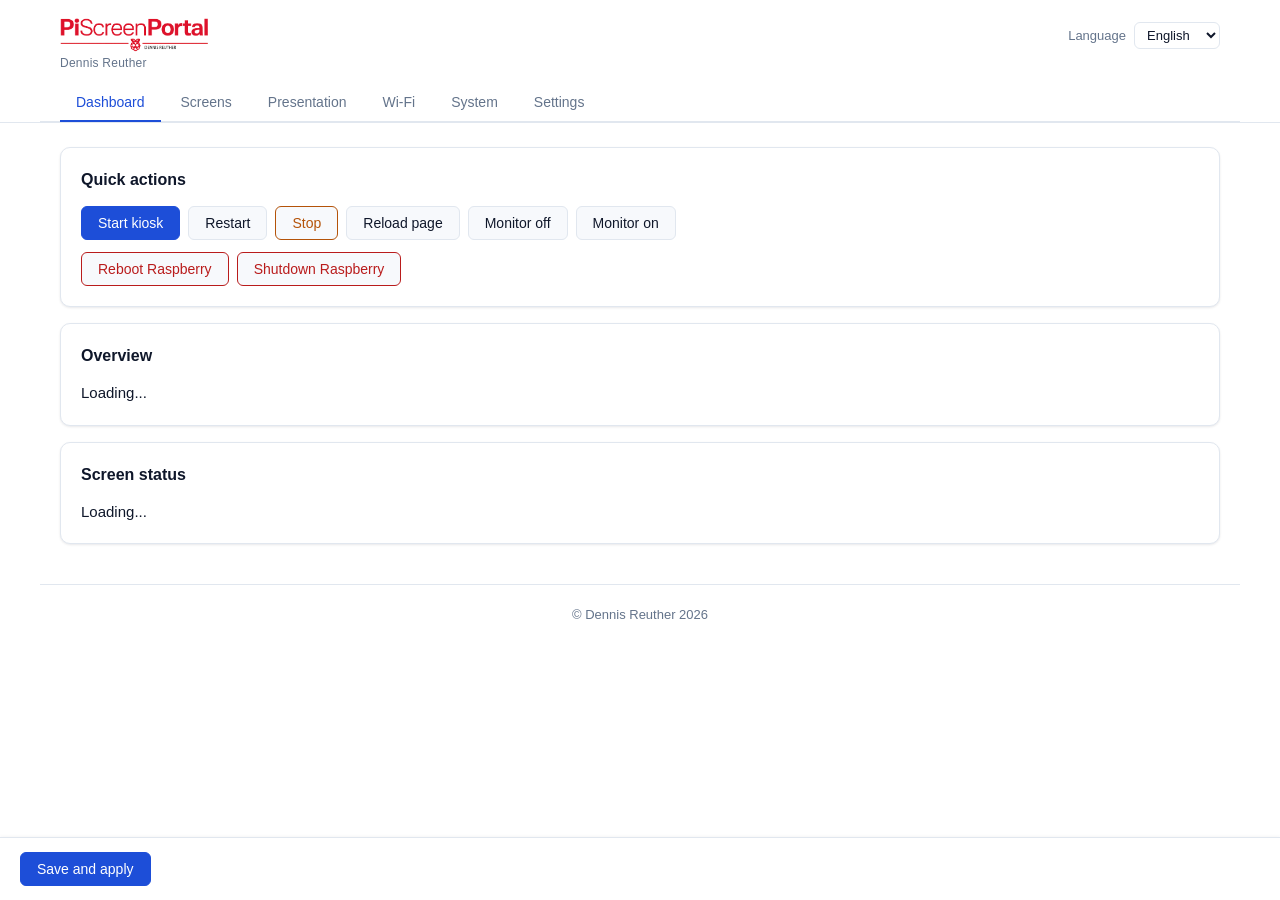
==== templates/index.html @ 5bf1ee72 "Fix" ====
<!doctype html>
<html lang="de">
<head>
<meta charset="utf-8">
<title>PiScreenPortal</title>
<meta name="viewport" content="width=device-width,initial-scale=1">
<link rel="stylesheet" href="/static/style.css">
</head>
<body>
<header>
  <div class="header-inner">
    <div class="header-top">
      <div class="brand">
        <img src="/static/logo.png" alt="PiScreenPortal" class="brand-logo"
             onerror="this.style.display='none'; this.nextElementSibling.style.display='block';">
        <h1 style="display:none">PiScreenPortal</h1>
        <span class="subtitle">Dennis Reuther</span>
      </div>
      <div class="lang-switch">
        <label for="lang-select" class="muted" data-i18n="header.language">Language</label>
        <select id="lang-select">
          <option value="en">English</option>
          <option value="de">Deutsch</option>
        </select>
      </div>
    </div>
    <nav class="tabs">
      <button class="tab active" data-tab="dashboard" data-i18n="tabs.dashboard">Dashboard</button>
      <button class="tab" data-tab="screens" data-i18n="tabs.screens">Screens</button>
      <button class="tab" data-tab="presentation" data-i18n="tabs.presentation">Presentation</button>
      <button class="tab" data-tab="wifi" data-i18n="tabs.wifi">Wi-Fi</button>
      <button class="tab" data-tab="system" data-i18n="tabs.system">System</button>
      <button class="tab" data-tab="settings" data-i18n="tabs.settings">Settings</button>
    </nav>
  </div>
</header>

<main>
  <!-- DASHBOARD -->
  <section class="tab-content active" id="tab-dashboard">
    <div class="card">
      <h2 data-i18n="dash.quick">Quick actions</h2>
      <div class="btn-row">
        <button data-act="start" class="btn primary" data-i18n="dash.start">Start kiosk</button>
        <button data-act="restart" class="btn" data-i18n="dash.restart">Restart</button>
        <button data-act="stop" class="btn warn" data-i18n="dash.stop">Stop</button>
        <button data-act="reload" class="btn" data-i18n="dash.reload">Reload page</button>
        <button data-act="screen-off" class="btn" data-i18n="dash.screen_off">Monitor off</button>
        <button data-act="screen-on" class="btn" data-i18n="dash.screen_on">Monitor on</button>
      </div>
      <div class="btn-row" style="margin-top:12px">
        <button data-act="reboot" class="btn danger" data-i18n="dash.reboot">Reboot Raspberry</button>
        <button data-act="shutdown" class="btn danger" data-i18n="dash.shutdown">Shutdown Raspberry</button>
      </div>
    </div>

    <div class="card">
      <h2 data-i18n="dash.overview">Overview</h2>
      <div id="sysinfo" class="sysinfo" data-i18n="common.loading">Loading...</div>
    </div>

    <div class="card">
      <h2 data-i18n="dash.screen_status">Screen status</h2>
      <div id="screen-status" class="sysinfo" data-i18n="common.loading">Loading...</div>
    </div>
  </section>

  <!-- SCREENS -->
  <section class="tab-content" id="tab-screens">
    <div class="card">
      <h2 data-i18n="screens.detected">Detected monitors</h2>
      <div class="table-wrap">
        <table id="monitors">
          <thead><tr>
            <th data-i18n="screens.col_name">Name</th>
            <th data-i18n="screens.col_primary">Primary</th>
            <th data-i18n="screens.col_resolution">Resolution</th>
            <th data-i18n="screens.col_position">Position</th>
          </tr></thead>
          <tbody></tbody>
        </table>
      </div>
      <p class="muted" data-i18n="screens.sorted">Sorted by X position from left to right.</p>
    </div>

    <div class="card">
      <div class="flex-between">
        <h2 data-i18n="screens.config">Screen configuration</h2>
        <button id="add-screen" class="btn" data-i18n="screens.add">Add screen</button>
      </div>
      <div id="screens"></div>
    </div>
  </section>

  <!-- PRESENTATION -->
  <section class="tab-content" id="tab-presentation">
    <div class="card">
      <h2 data-i18n="pres.title">Presentation mode (AirPlay)</h2>
      <p class="muted" data-i18n="pres.desc">Share your iPhone, iPad or Mac screen to the Raspberry via AirPlay. The kiosk is paused during presentation.</p>

      <div id="pres-status-box" class="sysinfo" style="margin:14px 0"></div>

      <div class="btn-row">
        <button id="pres-start" class="btn primary" data-i18n="pres.start">Start presentation</button>
        <button id="pres-stop" class="btn warn" data-i18n="pres.stop">Stop presentation</button>
      </div>
      <p id="pres-msg" class="muted"></p>
    </div>

    <div class="card">
      <h2 data-i18n="pres.howto">How to connect</h2>
      <ol>
        <li data-i18n-html="pres.howto_ios"><b>iPhone / iPad:</b> open Control Center, tap <i>Screen Mirroring</i>, choose <code id="pres-name-hint">PiScreenPortal</code>.</li>
        <li data-i18n-html="pres.howto_mac"><b>Mac:</b> Control Center &rarr; Screen Mirroring &rarr; <code>PiScreenPortal</code>.</li>
        <li data-i18n-html="pres.howto_win"><b>Windows / Android:</b> AirPlay is not natively supported. Recommended: <a href="https://www.deskreen.com" target="_blank">Deskreen</a> or AirMyPC.</li>
      </ol>
    </div>

    <div class="card">
      <h2 data-i18n="pres.settings">Settings</h2>
      <label data-i18n="pres.name_label">AirPlay name (how the Pi appears in the device list)
        <input type="text" id="pres-name" placeholder="PiScreenPortal">
      </label>
      <label data-i18n="pres.resolution">Resolution
        <select id="pres-resolution">
          <option>1920x1080</option>
          <option>1280x720</option>
          <option>3840x2160</option>
          <option>2560x1440</option>
        </select>
      </label>
      <label class="check"><input type="checkbox" id="pres-stop-kiosk"> <span data-i18n="pres.pause_kiosk">Pause kiosk while presenting (recommended)</span></label>
    </div>
  </section>

  <!-- WIFI -->
  <section class="tab-content" id="tab-wifi">
    <div class="card">
      <h2 data-i18n="wifi.current">Current connection</h2>
      <div id="wifi-current" class="wifi-current" data-i18n="common.loading">Loading...</div>
      <div class="btn-row">
        <button id="wifi-rescan" class="btn" data-i18n="wifi.rescan">Rescan networks</button>
        <button id="wifi-reset" class="btn warn" data-i18n="wifi.reset">Restart Wi-Fi</button>
      </div>
    </div>

    <div class="card">
      <h2 data-i18n="wifi.add_title">Add Wi-Fi manually</h2>
      <p class="muted" data-i18n="wifi.add_desc">For hidden networks or networks currently out of range. The profile is saved and will auto-connect when in range.</p>
      <label>SSID <input type="text" id="wifi-add-ssid" placeholder="MyWiFi"></label>
      <label data-i18n="wifi.password">Password <input type="password" id="wifi-add-password" placeholder=""></label>
      <label class="check"><input type="checkbox" id="wifi-add-hidden"> <span data-i18n="wifi.hidden">SSID is hidden</span></label>
      <label class="check"><input type="checkbox" id="wifi-add-autoconnect" checked> <span data-i18n="wifi.autoconnect">Auto-connect at boot</span></label>
      <div class="btn-row">
        <button id="wifi-add-btn" class="btn primary" data-i18n="wifi.save">Save Wi-Fi</button>
      </div>
      <p id="wifi-add-msg" class="muted"></p>
    </div>

    <div class="card">
      <h2 data-i18n="wifi.saved">Saved Wi-Fi profiles</h2>
      <div id="wifi-saved" class="wifi-list" data-i18n="common.loading">Loading...</div>
    </div>

    <div class="card">
      <h2 data-i18n="wifi.available">Available networks</h2>
      <div id="wifi-list" class="wifi-list" data-i18n="common.scanning">Scanning...</div>
    </div>
  </section>

  <!-- SYSTEM -->
  <section class="tab-content" id="tab-system">
    <div class="card">
      <h2 data-i18n="system.info">System information</h2>
      <div id="sysinfo-full" class="sysinfo" data-i18n="common.loading">Loading...</div>
    </div>
    <div class="card">
      <h2>Log</h2>
      <pre id="log" data-i18n="common.loading">Loading...</pre>
    </div>
    <div class="card">
      <h2 data-i18n="system.processes">Running processes</h2>
      <pre id="status" data-i18n="common.loading">Loading...</pre>
    </div>
  </section>

  <!-- SETTINGS -->
  <section class="tab-content" id="tab-settings">
    <div class="card">
      <h2 data-i18n="settings.general">General</h2>
      <label class="check"><input type="checkbox" id="auto_start"> <span data-i18n="settings.autostart">Start automatically at boot</span></label>
      <label class="check"><input type="checkbox" id="restart_on_crash"> <span data-i18n="settings.crash_restart">Restart Chromium on crash</span></label>
      <label>Port <small class="muted" data-i18n="settings.port_note">(service restart required)</small>
        <input type="number" id="port" min="1" max="65535">
      </label>
      <label data-i18n="settings.flags">Chromium flags <small class="muted" data-i18n="settings.flags_note">(one per line)</small>
        <textarea id="chromium_flags" rows="6"></textarea>
      </label>
    </div>

    <div class="card">
      <h2 data-i18n="settings.auth">Access protection</h2>
      <label class="check"><input type="checkbox" id="auth_enabled"> <span data-i18n="settings.auth_enable">Protect web interface with password</span></label>
      <label data-i18n="settings.username">Username <input type="text" id="auth_username"></label>
      <label data-i18n="settings.password">Password <input type="text" id="auth_password"></label>
      <p class="muted" data-i18n="settings.auth_note">Simple HTTP basic auth. Password stored in plain text &ndash; do not reuse an important one.</p>
    </div>

    <div class="card">
      <h2 data-i18n="settings.backup">Backup configuration</h2>
      <div class="btn-row">
        <a href="/api/config/export" class="btn" data-i18n="settings.export">Export config</a>
      </div>
      <label style="margin-top:12px" data-i18n="settings.import">Import config (JSON file)
        <input type="file" id="import-file" accept="application/json">
      </label>
    </div>
  </section>
</main>

<div class="save-bar">
  <button id="save" class="btn primary" data-i18n="common.save">Save and apply</button>
  <span id="msg"></span>
</div>

<!-- Wi-Fi password modal -->
<div class="modal" id="wifi-modal" hidden>
  <div class="modal-inner">
    <h3 data-i18n="wifi.connect_to">Connect to Wi-Fi</h3>
    <p id="wifi-modal-ssid"></p>
    <label data-i18n="wifi.password">Password <input type="password" id="wifi-password" autocomplete="off"></label>
    <div class="btn-row">
      <button id="wifi-cancel" class="btn" data-i18n="common.cancel">Cancel</button>
      <button id="wifi-connect" class="btn primary" data-i18n="wifi.connect">Connect</button>
    </div>
    <p id="wifi-modal-msg" class="muted"></p>
  </div>
</div>

<footer>
  <span>&copy; Dennis Reuther 2026</span>
</footer>

<script src="/static/i18n.js"></script>
<script src="/static/app.js"></script>
</body>
</html>
---- static/style.css ----
:root {
  --bg: #ffffff;
  --surface: #f7f9fc;
  --border: #e1e7ef;
  --text: #0f172a;
  --muted: #64748b;
  --primary: #1d4ed8;
  --primary-hover: #1e40af;
  --primary-soft: #eff4ff;
  --warn: #b45309;
  --danger: #b91c1c;
  --success: #047857;
  --shadow: 0 1px 3px rgba(15,23,42,.06), 0 1px 2px rgba(15,23,42,.04);
}

* { box-sizing: border-box; }

html, body {
  margin: 0; padding: 0;
  background: var(--bg);
  color: var(--text);
  font-family: -apple-system, BlinkMacSystemFont, "Segoe UI", Roboto,
               Helvetica, Arial, sans-serif;
  font-size: 15px;
  line-height: 1.5;
}

body { padding-bottom: 90px; }

/* ------ Header ------ */
header {
  background: var(--bg);
  border-bottom: 1px solid var(--border);
  position: sticky; top: 0; z-index: 20;
}
.header-inner {
  max-width: 1200px; margin: 0 auto;
  padding: 16px 20px 0;
}
.header-top {
  display: flex;
  align-items: flex-start;
  justify-content: space-between;
  gap: 16px;
  margin-bottom: 12px;
  flex-wrap: wrap;
}
.brand { display: flex; flex-direction: column; gap: 2px; align-items: flex-start; }
.brand-logo {
  display: block;
  height: 36px;
  width: auto;
  max-width: 220px;
  object-fit: contain;
}
header h1 {
  margin: 0;
  font-size: 22px;
  font-weight: 600;
  color: var(--primary);
  letter-spacing: -0.01em;
  line-height: 1.1;
}
.brand .subtitle {
  font-size: 12px;
  font-weight: 400;
  color: var(--muted);
  letter-spacing: 0.02em;
}
.lang-switch {
  display: flex;
  align-items: center;
  gap: 8px;
  font-size: 13px;
}
.lang-switch select {
  width: auto;
  padding: 4px 8px;
  margin-top: 0;
  font-size: 13px;
}
footer {
  max-width: 1200px;
  margin: 40px auto 0;
  padding: 20px;
  text-align: center;
  color: var(--muted);
  font-size: 13px;
  border-top: 1px solid var(--border);
}
.tabs {
  display: flex; gap: 4px;
  flex-wrap: wrap;
  border-bottom: 1px solid var(--border);
  margin: 0 -20px;
  padding: 0 20px;
}
.tab {
  background: none; border: 0;
  padding: 10px 16px;
  font-size: 14px;
  color: var(--muted);
  cursor: pointer;
  border-bottom: 2px solid transparent;
  margin-bottom: -1px;
  font-weight: 500;
  font-family: inherit;
}
.tab:hover { color: var(--text); }
.tab.active {
  color: var(--primary);
  border-bottom-color: var(--primary);
}

/* ------ Layout ------ */
main {
  max-width: 1200px;
  margin: 24px auto;
  padding: 0 20px;
  display: grid;
  gap: 16px;
}
.tab-content { display: none; grid-template-columns: 1fr; gap: 16px; }
.tab-content.active { display: grid; }
.grid-2 {
  display: grid;
  grid-template-columns: 1fr 1fr;
  gap: 16px;
}
@media (max-width: 800px) {
  .grid-2 { grid-template-columns: 1fr; }
}

/* ------ Card ------ */
.card {
  background: var(--bg);
  border: 1px solid var(--border);
  border-radius: 10px;
  padding: 20px;
  box-shadow: var(--shadow);
}
.card h2 {
  margin: 0 0 14px;
  font-size: 16px;
  font-weight: 600;
  color: var(--text);
}
.muted { color: var(--muted); font-size: 13px; }
.flex-between { display: flex; justify-content: space-between; align-items: center; gap: 12px; margin-bottom: 14px; flex-wrap: wrap; }
.flex-between h2 { margin: 0; }

/* ------ Buttons ------ */
.btn {
  display: inline-block;
  background: var(--surface);
  color: var(--text);
  border: 1px solid var(--border);
  padding: 8px 16px;
  border-radius: 6px;
  font-size: 14px;
  font-weight: 500;
  cursor: pointer;
  text-decoration: none;
  font-family: inherit;
  transition: background .15s, border-color .15s;
}
.btn:hover { background: var(--primary-soft); border-color: var(--primary); }
.btn.primary {
  background: var(--primary); color: white; border-color: var(--primary);
}
.btn.primary:hover { background: var(--primary-hover); border-color: var(--primary-hover); }
.btn.warn { color: var(--warn); border-color: var(--warn); }
.btn.warn:hover { background: #fef3c7; }
.btn.danger { color: var(--danger); border-color: var(--danger); }
.btn.danger:hover { background: #fee2e2; }
.btn[disabled] { opacity: .5; cursor: not-allowed; }
.btn-row { display: flex; gap: 8px; flex-wrap: wrap; }

/* ------ Forms ------ */
label {
  display: block;
  margin: 10px 0;
  font-size: 14px;
  color: var(--text);
}
label.check { display: flex; align-items: center; gap: 8px; cursor: pointer; }
input[type=text], input[type=url], input[type=number],
input[type=password], select, textarea {
  width: 100%;
  padding: 8px 12px;
  background: var(--bg);
  color: var(--text);
  border: 1px solid var(--border);
  border-radius: 6px;
  font-size: 14px;
  font-family: inherit;
  margin-top: 4px;
}
input:focus, select:focus, textarea:focus {
  outline: none; border-color: var(--primary);
  box-shadow: 0 0 0 3px var(--primary-soft);
}
input.inline {
  display: inline-block; width: auto; margin-top: 0;
  padding: 4px 8px;
}
textarea { font-family: "SF Mono", Menlo, Consolas, monospace; resize: vertical; }
input[type=checkbox] { width: 16px; height: 16px; accent-color: var(--primary); }
input[type=file] { padding: 6px; background: var(--surface); }

/* ------ Table ------ */
.table-wrap { overflow-x: auto; }
table { width: 100%; border-collapse: collapse; }
th, td {
  padding: 8px 12px;
  border-bottom: 1px solid var(--border);
  text-align: left;
  font-size: 14px;
}
th { color: var(--muted); font-weight: 500; background: var(--surface); }
code { background: var(--surface); padding: 2px 6px; border-radius: 4px; font-size: 13px; }

/* ------ Sysinfo grid ------ */
.sysinfo {
  display: grid;
  grid-template-columns: repeat(auto-fit, minmax(170px, 1fr));
  gap: 10px;
}
.sysinfo .tile {
  background: var(--surface);
  padding: 12px 14px;
  border-radius: 8px;
  border: 1px solid var(--border);
}
.sysinfo .tile b {
  display: block;
  color: var(--muted);
  font-size: 11px;
  text-transform: uppercase;
  letter-spacing: 0.04em;
  font-weight: 500;
  margin-bottom: 4px;
}
.sysinfo .tile span {
  font-size: 15px; color: var(--text); font-weight: 500;
  word-break: break-word;
}
.tile.ok span { color: var(--success); }
.tile.warn span { color: var(--warn); }

/* ------ Screens ------ */
.screen-row {
  display: grid;
  grid-template-columns: 1fr 1fr;
  gap: 14px;
  padding: 16px;
  background: var(--surface);
  border: 1px solid var(--border);
  border-radius: 8px;
  margin-bottom: 12px;
}
.screen-row h3 {
  grid-column: 1/-1;
  margin: 0 0 4px;
  font-size: 15px;
  color: var(--primary);
  display: flex; align-items: center; gap: 8px; justify-content: space-between;
}
.screen-row h3 .left { display: flex; align-items: center; gap: 8px; flex-wrap: wrap; }
.btn-del {
  background: transparent; border: 1px solid var(--border);
  color: var(--danger); padding: 4px 10px; border-radius: 6px;
  cursor: pointer; font-size: 13px;
}
.btn-del:hover { background: #fee2e2; border-color: var(--danger); }
@media (max-width: 640px) { .screen-row { grid-template-columns: 1fr; } }

/* ------ WiFi ------ */
.wifi-current { margin-bottom: 14px; }
.wifi-list { display: grid; gap: 8px; }
.wifi-item {
  display: flex; align-items: center; justify-content: space-between;
  padding: 10px 14px;
  background: var(--surface);
  border: 1px solid var(--border);
  border-radius: 8px;
  gap: 10px;
}
.wifi-item.in-use { border-color: var(--primary); background: var(--primary-soft); }
.wifi-item .info { display: flex; flex-direction: column; gap: 2px; flex: 1; min-width: 0; }
.wifi-item .ssid { font-weight: 500; color: var(--text); word-break: break-word; }
.wifi-item .meta { font-size: 12px; color: var(--muted); }
.signal-bar {
  display: inline-block;
  width: 40px; height: 6px;
  background: var(--border); border-radius: 3px;
  overflow: hidden; margin-right: 6px;
}
.signal-bar span {
  display: block; height: 100%;
  background: var(--primary);
}

/* ------ QR ------ */
.qr-card { text-align: center; }
.qr-card img {
  max-width: 220px; width: 100%; height: auto;
  border: 1px solid var(--border);
  border-radius: 8px;
  padding: 10px;
  background: white;
  margin: 10px 0;
}
.url-display {
  font-family: "SF Mono", Menlo, Consolas, monospace;
  background: var(--surface);
  padding: 8px 12px;
  border-radius: 6px;
  font-size: 14px;
  word-break: break-all;
  border: 1px solid var(--border);
  display: inline-block;
}

/* ------ Log ------ */
pre {
  background: var(--surface);
  padding: 12px;
  border-radius: 6px;
  overflow: auto;
  max-height: 350px;
  font-size: 12px;
  font-family: "SF Mono", Menlo, Consolas, monospace;
  color: var(--text);
  border: 1px solid var(--border);
  margin: 0;
}

/* ------ Save bar ------ */
.save-bar {
  position: fixed; bottom: 0; left: 0; right: 0;
  background: var(--bg);
  border-top: 1px solid var(--border);
  padding: 14px 20px;
  display: flex; align-items: center; gap: 16px;
  box-shadow: 0 -1px 3px rgba(15,23,42,.04);
  z-index: 10;
}
#msg { font-size: 14px; color: var(--success); }
#msg.error { color: var(--danger); }

/* ------ Modal ------ */
.modal {
  position: fixed; inset: 0;
  background: rgba(15,23,42,.5);
  display: flex; align-items: center; justify-content: center;
  z-index: 100; padding: 16px;
}
.modal[hidden] { display: none; }
.modal-inner {
  background: var(--bg);
  border-radius: 10px;
  padding: 24px;
  width: 100%;
  max-width: 420px;
  box-shadow: 0 10px 40px rgba(15,23,42,.2);
}
.modal-inner h3 { margin: 0 0 10px; }
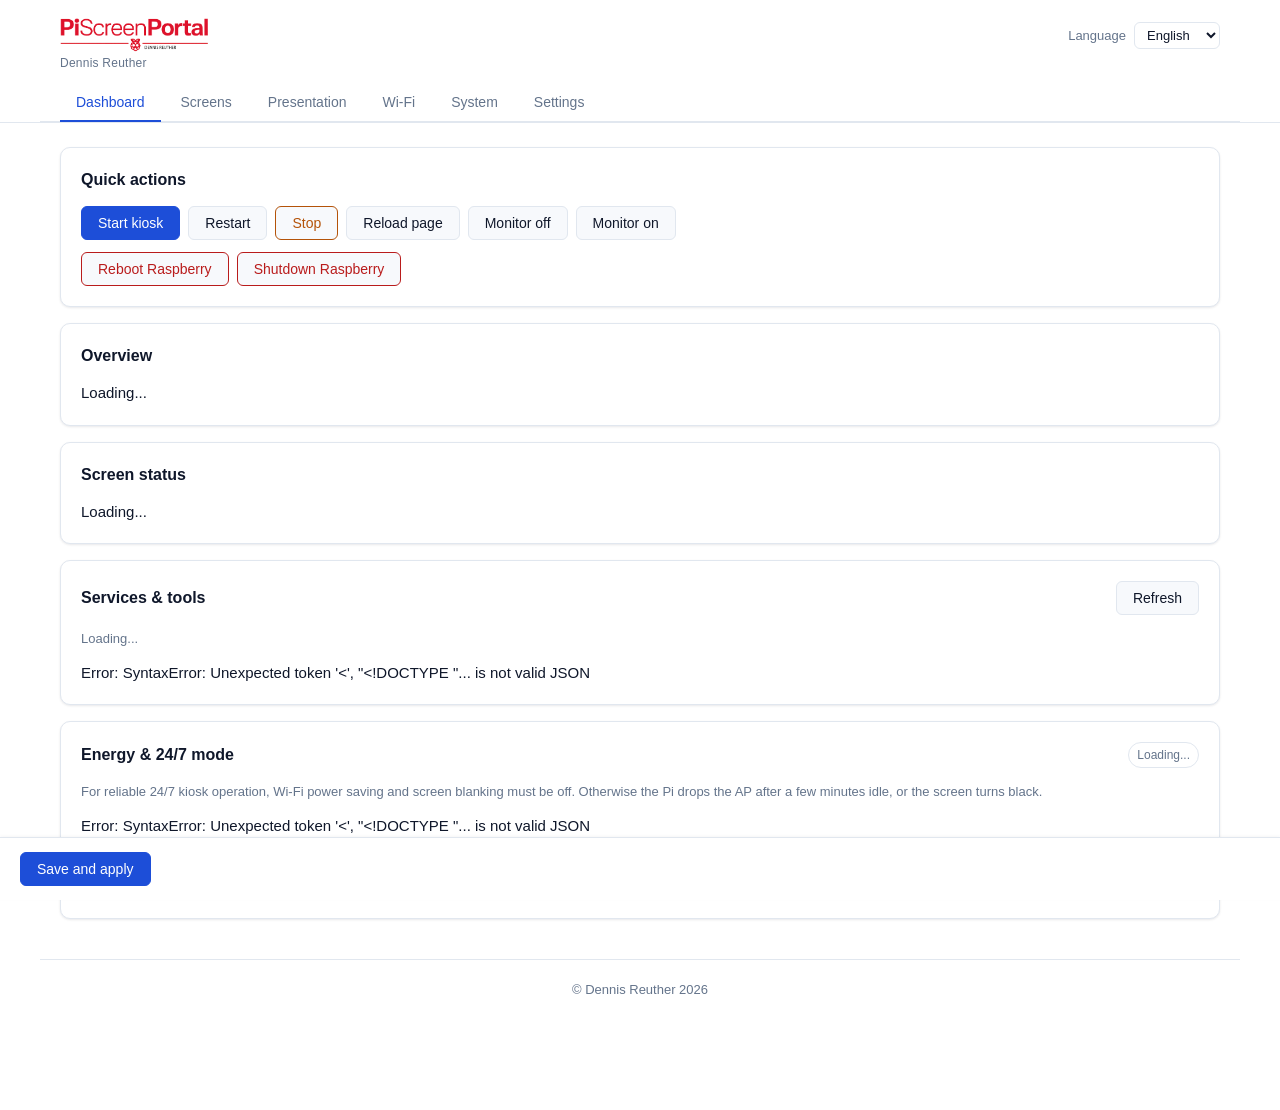
==== commit 4091ea70: "bugfixes, energy savings, services, general updates" ====
--- a/templates/index.html
+++ b/templates/index.html
@@ -22,6 +22,14 @@
           <option value="en">English</option>
           <option value="de">Deutsch</option>
         </select>
+        <div class="header-user" id="header-user" hidden>
+          <span>
+            <span data-i18n="auth.signed_in_as">Signed in as</span>
+            <b id="header-user-name"></b>
+          </span>
+          <button class="btn btn-logout" id="btn-logout"
+                  data-i18n="auth.logout">Log out</button>
+        </div>
       </div>
     </div>
     <nav class="tabs">
@@ -62,6 +70,35 @@
     <div class="card">
       <h2 data-i18n="dash.screen_status">Screen status</h2>
       <div id="screen-status" class="sysinfo" data-i18n="common.loading">Loading...</div>
+    </div>
+
+    <div class="card">
+      <div class="flex-between">
+        <h2 data-i18n="dash.services">Services &amp; tools</h2>
+        <button id="services-refresh" class="btn"
+                data-i18n="common.refresh">Refresh</button>
+      </div>
+      <p class="muted" id="services-session" data-i18n="common.loading">Loading...</p>
+      <div id="services-list" class="services-list" data-i18n="common.loading">Loading...</div>
+    </div>
+
+    <div class="card" id="power-card">
+      <div class="flex-between">
+        <h2 data-i18n="power.title">Energy &amp; 24/7 mode</h2>
+        <span id="power-overall" class="svc-state" data-i18n="common.loading">Loading...</span>
+      </div>
+      <p class="muted" data-i18n="power.desc">
+        For reliable 24/7 kiosk operation, Wi-Fi power saving and screen
+        blanking must be off. Otherwise the Pi drops the AP after a few
+        minutes idle, or the screen turns black.
+      </p>
+      <div id="power-list" class="services-list" data-i18n="common.loading">Loading...</div>
+      <div class="btn-row" style="margin-top:14px">
+        <button id="power-refresh" class="btn" data-i18n="common.refresh">Refresh</button>
+        <button id="power-force" class="btn primary"
+                data-i18n="power.force">Force 24/7 mode now</button>
+      </div>
+      <p id="power-msg" class="muted" style="margin-top:8px"></p>
     </div>
   </section>
 
--- a/static/style.css
+++ b/static/style.css
@@ -27,6 +27,192 @@
 
 body { padding-bottom: 90px; }
 
+/* ------ Login page ------ */
+body.login-body {
+  padding: 0;
+  min-height: 100vh;
+  background:
+    radial-gradient(1200px 600px at 10% -10%, #dbeafe 0%, transparent 60%),
+    radial-gradient(900px 500px at 100% 110%, #ede9fe 0%, transparent 55%),
+    var(--bg);
+}
+.login-wrap {
+  min-height: 100vh;
+  display: flex; align-items: center; justify-content: center;
+  padding: 24px;
+}
+.login-card {
+  background: var(--bg);
+  border: 1px solid var(--border);
+  border-radius: 14px;
+  box-shadow: 0 12px 40px rgba(15,23,42,.08),
+              0 2px 8px rgba(15,23,42,.04);
+  padding: 32px 30px 26px;
+  width: 100%;
+  max-width: 380px;
+  display: flex;
+  flex-direction: column;
+  gap: 14px;
+}
+.login-brand {
+  text-align: center;
+  margin-bottom: 6px;
+}
+.login-logo {
+  max-width: 180px;
+  height: auto;
+  margin: 0 auto 8px;
+  display: block;
+}
+.login-sub {
+  margin: 4px 0 0;
+  font-size: 14px;
+}
+.login-card label {
+  display: flex;
+  flex-direction: column;
+  gap: 4px;
+  margin: 0;
+  font-size: 13px;
+  font-weight: 500;
+  color: var(--muted);
+}
+.login-card label span { letter-spacing: .02em; }
+.login-card input[type="text"],
+.login-card input[type="password"] {
+  width: 100%;
+  padding: 10px 12px;
+  border: 1px solid var(--border);
+  border-radius: 8px;
+  font-size: 15px;
+  background: var(--bg);
+  color: var(--text);
+  transition: border-color .15s, box-shadow .15s;
+}
+.login-card input:focus {
+  outline: none;
+  border-color: var(--primary);
+  box-shadow: 0 0 0 3px var(--primary-soft);
+}
+.btn-block {
+  width: 100%;
+  padding: 11px 16px;
+  font-size: 15px;
+  margin-top: 4px;
+}
+.login-error {
+  background: #fef2f2;
+  color: #991b1b;
+  border: 1px solid #fecaca;
+  padding: 10px 12px;
+  border-radius: 8px;
+  font-size: 14px;
+}
+.login-foot {
+  text-align: center;
+  font-size: 12px;
+  margin: 8px 0 0;
+}
+
+/* ------ Header: logout button ------ */
+.header-user {
+  display: flex;
+  align-items: center;
+  gap: 10px;
+  font-size: 13px;
+  color: var(--muted);
+}
+.header-user .btn-logout {
+  padding: 4px 12px;
+  font-size: 13px;
+}
+.header-user[hidden] { display: none; }
+
+/* ------ Services & tools ------ */
+.services-list {
+  display: grid;
+  grid-template-columns: 1fr;
+  gap: 8px;
+}
+.svc {
+  display: grid;
+  grid-template-columns: 24px 1fr auto;
+  align-items: center;
+  gap: 10px;
+  padding: 10px 12px;
+  background: var(--surface);
+  border: 1px solid var(--border);
+  border-radius: 8px;
+}
+.svc .svc-dot {
+  width: 10px; height: 10px;
+  border-radius: 50%;
+  background: var(--muted);
+  justify-self: center;
+}
+.svc.ok   .svc-dot { background: var(--success); box-shadow: 0 0 0 3px rgba(4,120,87,.15); }
+.svc.warn .svc-dot { background: var(--warn);    box-shadow: 0 0 0 3px rgba(180,83,9,.18); }
+.svc.bad  .svc-dot { background: var(--danger);  box-shadow: 0 0 0 3px rgba(185,28,28,.18); }
+.svc.idle .svc-dot { background: #94a3b8; }
+.svc-main { min-width: 0; }
+.svc-title {
+  font-weight: 500;
+  display: flex; align-items: center; gap: 8px;
+  flex-wrap: wrap;
+}
+.svc-label { color: var(--text); }
+.svc-target {
+  font-family: ui-monospace, SFMono-Regular, Menlo, Consolas, monospace;
+  color: var(--muted);
+  font-size: 12px;
+}
+.svc-note, .svc-warn {
+  font-size: 12.5px;
+  color: var(--muted);
+  margin: 2px 0 0;
+  line-height: 1.4;
+}
+.svc-warn { color: var(--warn); font-weight: 500; }
+.svc-state {
+  font-size: 12px;
+  font-weight: 500;
+  padding: 3px 8px;
+  border-radius: 999px;
+  background: var(--bg);
+  border: 1px solid var(--border);
+  color: var(--muted);
+  white-space: nowrap;
+}
+.svc.ok   .svc-state { color: var(--success); border-color: rgba(4,120,87,.35); background: rgba(4,120,87,.08); }
+.svc.warn .svc-state { color: var(--warn);    border-color: rgba(180,83,9,.35);  background: rgba(180,83,9,.08); }
+.svc.bad  .svc-state { color: var(--danger);  border-color: rgba(185,28,28,.35); background: rgba(185,28,28,.08); }
+
+.session-chip {
+  display: inline-block;
+  font-size: 12px;
+  padding: 2px 8px;
+  border-radius: 999px;
+  background: var(--primary-soft);
+  color: var(--primary);
+  border: 1px solid rgba(29,78,216,.25);
+  font-weight: 500;
+  margin-left: 6px;
+  text-transform: uppercase;
+  letter-spacing: .04em;
+}
+.session-chip.wayland { background:#fef3c7; color:#92400e; border-color:#fcd34d; }
+.session-chip.x11     { background:#dcfce7; color:#166534; border-color:#86efac; }
+
+/* ------ Power / 24/7 card ------ */
+/* das Gesamt-Badge sitzt im .flex-between Container auf Card-Ebene.
+   Um es je nach Gesamtstatus einzufaerben legen wir Hilfs-Klassen auf
+   das Parent (das flex-between div). Der Selektor matcht dann das
+   .svc-state-Element darin. */
+.power-ok    .svc-state { color: var(--success); border-color: rgba(4,120,87,.35); background: rgba(4,120,87,.08); }
+.power-warn  .svc-state { color: var(--warn);    border-color: rgba(180,83,9,.35); background: rgba(180,83,9,.08); }
+.power-idle  .svc-state { color: var(--muted); }
+#power-msg.error { color: var(--danger); }
+
 /* ------ Header ------ */
 header {
   background: var(--bg);
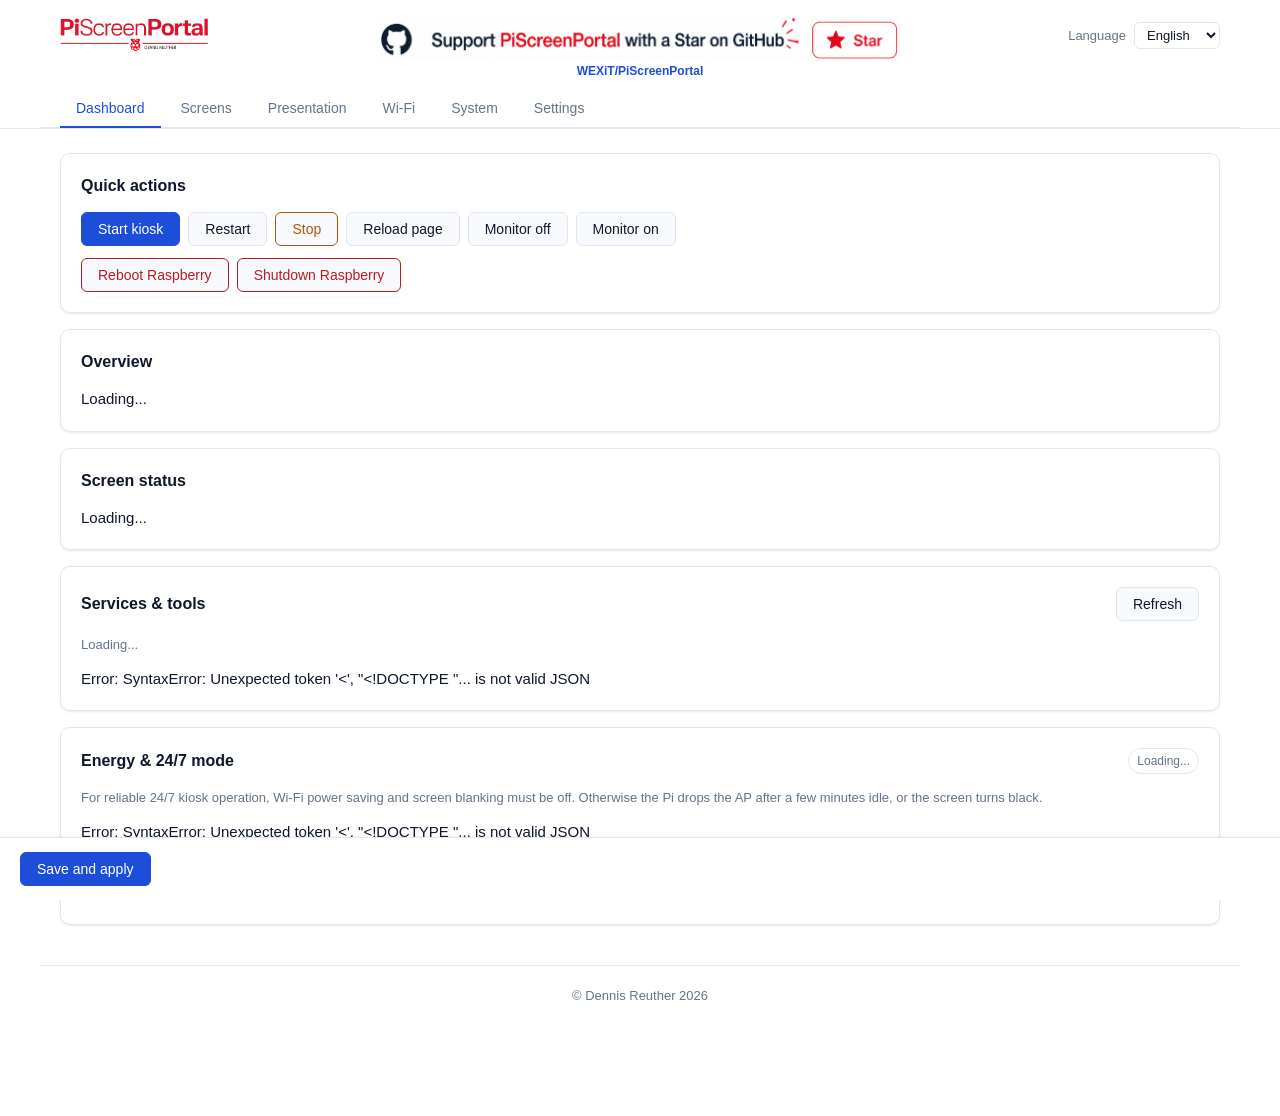
==== commit cc6ac687: "BETA 24.05.2026" ====
--- a/templates/index.html
+++ b/templates/index.html
@@ -10,12 +10,18 @@
 <header>
   <div class="header-inner">
     <div class="header-top">
-      <div class="brand">
+      <button type="button" class="brand brand-home" id="brand-home" aria-label="Dashboard">
         <img src="/static/logo.png" alt="PiScreenPortal" class="brand-logo"
              onerror="this.style.display='none'; this.nextElementSibling.style.display='block';">
         <h1 style="display:none">PiScreenPortal</h1>
-        <span class="subtitle">Dennis Reuther</span>
-      </div>
+      </button>
+      <a class="support-link" href="https://github.com/WEXiT/PiScreenPortal"
+         target="_blank" rel="noopener noreferrer"
+         aria-label="WEXiT/PiScreenPortal on GitHub">
+        <img src="/static/support.jpg" alt="Support PiScreenPortal with a Star on GitHub"
+             class="support-image">
+        <span class="support-repo">WEXiT/PiScreenPortal</span>
+      </a>
       <div class="lang-switch">
         <label for="lang-select" class="muted" data-i18n="header.language">Language</label>
         <select id="lang-select">
@@ -236,6 +242,36 @@
     </div>
 
     <div class="card">
+      <div class="flex-between">
+        <h2 data-i18n="maint.title">Maintenance</h2>
+        <span id="maintenance-next" class="svc-state" data-i18n="maint.status_unknown">Unknown</span>
+      </div>
+      <label class="check"><input type="checkbox" id="auto_reboot_enabled"> <span data-i18n="maint.auto_reboot">Automatic Raspberry restart</span></label>
+      <label data-i18n="maint.mode">Restart mode
+        <select id="auto_reboot_mode">
+          <option value="daily" data-i18n="maint.mode_daily">Daily at time</option>
+          <option value="interval" data-i18n="maint.mode_interval">Every x minutes</option>
+        </select>
+      </label>
+      <div class="grid-2 compact-grid">
+        <label id="auto_reboot_interval_wrap" data-i18n="maint.interval_minutes">Interval in minutes
+          <input type="number" id="auto_reboot_interval" min="1" max="43200" step="1">
+        </label>
+        <label id="auto_reboot_time_wrap" data-i18n="maint.daily_time">Time
+          <input type="time" id="auto_reboot_time">
+        </label>
+      </div>
+      <div class="btn-row" style="margin-top:14px">
+        <button id="maintenance-refresh" class="btn" data-i18n="common.refresh">Refresh</button>
+        <button id="scan-updates" class="btn" data-i18n="maint.scan_updates">Scan for updates</button>
+        <button id="boot-optimize" class="btn" data-i18n="maint.boot_optimize">Hide desktop at boot</button>
+        <button id="git-update" class="btn primary" data-i18n="maint.update_now">Update from Git & reboot</button>
+      </div>
+      <p id="update-status" class="muted" style="margin-top:8px"></p>
+      <p id="maintenance-msg" class="muted" style="margin-top:8px"></p>
+    </div>
+
+    <div class="card">
       <h2 data-i18n="settings.auth">Access protection</h2>
       <label class="check"><input type="checkbox" id="auth_enabled"> <span data-i18n="settings.auth_enable">Protect web interface with password</span></label>
       <label data-i18n="settings.username">Username <input type="text" id="auth_username"></label>
--- a/static/style.css
+++ b/static/style.css
@@ -14,6 +14,7 @@
 }
 
 * { box-sizing: border-box; }
+[hidden] { display: none !important; }
 
 html, body {
   margin: 0; padding: 0;
@@ -186,6 +187,10 @@
 .svc.ok   .svc-state { color: var(--success); border-color: rgba(4,120,87,.35); background: rgba(4,120,87,.08); }
 .svc.warn .svc-state { color: var(--warn);    border-color: rgba(180,83,9,.35);  background: rgba(180,83,9,.08); }
 .svc.bad  .svc-state { color: var(--danger);  border-color: rgba(185,28,28,.35); background: rgba(185,28,28,.08); }
+.svc-state.maint-active { color: var(--success); border-color: rgba(4,120,87,.35); background: rgba(4,120,87,.08); }
+#maintenance-msg.error { color: var(--danger); }
+#update-status.error { color: var(--danger); }
+#update-status.ok { color: var(--success); }
 
 .session-chip {
   display: inline-block;
@@ -224,14 +229,34 @@
   padding: 16px 20px 0;
 }
 .header-top {
-  display: flex;
+  display: grid;
+  grid-template-columns: minmax(180px, 1fr) minmax(260px, 520px) minmax(180px, 1fr);
   align-items: flex-start;
-  justify-content: space-between;
   gap: 16px;
   margin-bottom: 12px;
-  flex-wrap: wrap;
-}
-.brand { display: flex; flex-direction: column; gap: 2px; align-items: flex-start; }
+}
+.brand {
+  display: flex;
+  flex-direction: column;
+  gap: 2px;
+  align-items: flex-start;
+}
+.brand-home {
+  appearance: none;
+  background: transparent;
+  border: 0;
+  color: inherit;
+  cursor: pointer;
+  font: inherit;
+  padding: 0;
+  text-align: left;
+}
+.brand-home:focus-visible,
+.support-link:focus-visible {
+  outline: 3px solid var(--primary-soft);
+  outline-offset: 4px;
+  border-radius: 6px;
+}
 .brand-logo {
   display: block;
   height: 36px;
@@ -244,20 +269,40 @@
   font-size: 22px;
   font-weight: 600;
   color: var(--primary);
-  letter-spacing: -0.01em;
+  letter-spacing: 0;
   line-height: 1.1;
 }
-.brand .subtitle {
+.support-link {
+  display: grid;
+  justify-items: center;
+  gap: 3px;
+  color: var(--primary);
   font-size: 12px;
-  font-weight: 400;
-  color: var(--muted);
-  letter-spacing: 0.02em;
+  font-weight: 600;
+  line-height: 1.2;
+  text-align: center;
+  text-decoration: none;
+  min-width: 0;
+}
+.support-link:hover .support-repo { text-decoration: underline; }
+.support-image {
+  display: block;
+  width: 100%;
+  max-width: 520px;
+  height: auto;
+  max-height: 46px;
+  object-fit: contain;
+}
+.support-repo {
+  overflow-wrap: anywhere;
 }
 .lang-switch {
   display: flex;
   align-items: center;
+  justify-content: flex-end;
   gap: 8px;
   font-size: 13px;
+  flex-wrap: wrap;
 }
 .lang-switch select {
   width: auto;
@@ -313,8 +358,16 @@
   grid-template-columns: 1fr 1fr;
   gap: 16px;
 }
+.compact-grid { align-items: start; }
 @media (max-width: 800px) {
   .grid-2 { grid-template-columns: 1fr; }
+  .header-top {
+    grid-template-columns: 1fr;
+    justify-items: center;
+  }
+  .brand { align-items: center; }
+  .lang-switch { justify-content: center; }
+  .support-link { width: min(100%, 520px); }
 }
 
 /* ------ Card ------ */
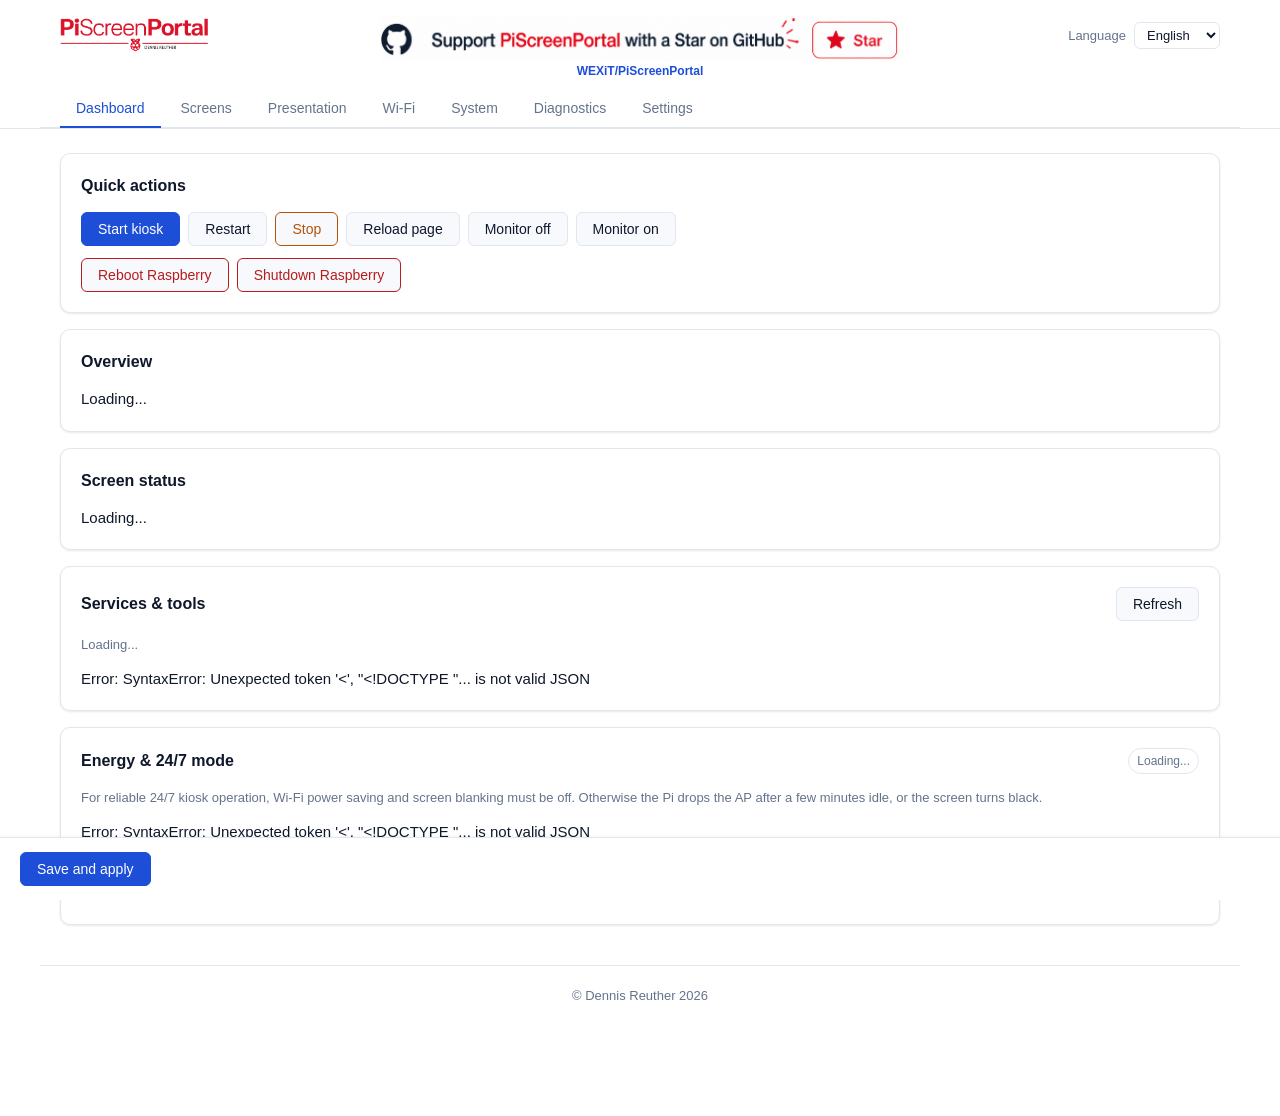
==== commit ca1cda21: "## PiScreenPortal Update: Improved Multi-Monitor Stability & New Diagnostics Tab This update improve" ====
--- a/templates/index.html
+++ b/templates/index.html
@@ -1,5 +1,5 @@
 <!doctype html>
-<html lang="de">
+<html lang="en">
 <head>
 <meta charset="utf-8">
 <title>PiScreenPortal</title>
@@ -44,6 +44,7 @@
       <button class="tab" data-tab="presentation" data-i18n="tabs.presentation">Presentation</button>
       <button class="tab" data-tab="wifi" data-i18n="tabs.wifi">Wi-Fi</button>
       <button class="tab" data-tab="system" data-i18n="tabs.system">System</button>
+      <button class="tab" data-tab="diagnostics" data-i18n="tabs.diagnostics">Diagnostics</button>
       <button class="tab" data-tab="settings" data-i18n="tabs.settings">Settings</button>
     </nav>
   </div>
@@ -124,6 +125,7 @@
         </table>
       </div>
       <p class="muted" data-i18n="screens.sorted">Sorted by X position from left to right.</p>
+      <p class="muted" data-i18n="screens.hotplug_hint">For two-screen installations, assign each page to a fixed HDMI output so an unplugged display cannot take over the other page.</p>
     </div>
 
     <div class="card">
@@ -227,6 +229,38 @@
     </div>
   </section>
 
+  <!-- DIAGNOSTICS -->
+  <section class="tab-content" id="tab-diagnostics">
+    <div class="card">
+      <div class="flex-between">
+        <h2 data-i18n="diag.title">Display diagnosis</h2>
+        <button id="diagnostics-refresh" class="btn primary"
+                data-i18n="diag.run">Run analysis now</button>
+      </div>
+      <p class="muted" data-i18n="diag.desc">Run this while a page is missing. It captures the detected displays, Chromium windows, and the latest kiosk log entries.</p>
+      <p class="muted"><span data-i18n="diag.captured">Captured:</span>
+        <b id="diagnostics-time">-</b>
+      </p>
+      <div id="diagnostics-assignments" class="table-wrap" data-i18n="common.loading">Loading...</div>
+    </div>
+
+    <div class="diagnostic-grid">
+      <div class="card">
+        <h2><code>xrandr --query</code></h2>
+        <pre id="diagnostics-xrandr" data-i18n="common.loading">Loading...</pre>
+      </div>
+      <div class="card">
+        <h2><code>pgrep -af chromium</code></h2>
+        <pre id="diagnostics-chromium" data-i18n="common.loading">Loading...</pre>
+      </div>
+    </div>
+
+    <div class="card">
+      <h2><code>tail -n 100 ~/PiScreenPortal/kiosk.log</code></h2>
+      <pre id="diagnostics-log" class="diagnostics-log" data-i18n="common.loading">Loading...</pre>
+    </div>
+  </section>
+
   <!-- SETTINGS -->
   <section class="tab-content" id="tab-settings">
     <div class="card">
@@ -263,12 +297,46 @@
       </div>
       <div class="btn-row" style="margin-top:14px">
         <button id="maintenance-refresh" class="btn" data-i18n="common.refresh">Refresh</button>
-        <button id="scan-updates" class="btn" data-i18n="maint.scan_updates">Scan for updates</button>
-        <button id="boot-optimize" class="btn" data-i18n="maint.boot_optimize">Hide desktop at boot</button>
-        <button id="git-update" class="btn primary" data-i18n="maint.update_now">Update from Git & reboot</button>
-      </div>
-      <p id="update-status" class="muted" style="margin-top:8px"></p>
+      </div>
       <p id="maintenance-msg" class="muted" style="margin-top:8px"></p>
+    </div>
+
+    <div class="card">
+      <h2 data-i18n="boot.title">Boot display</h2>
+      <p class="muted" data-i18n="boot.desc">Hide desktop icons, panel, cursor, and the early desktop flash behind a black boot cover.</p>
+      <div class="btn-row" style="margin-top:14px">
+        <button id="boot-optimize" class="btn" data-i18n="boot.optimize">Hide desktop at boot</button>
+      </div>
+      <p id="boot-msg" class="muted" style="margin-top:8px"></p>
+    </div>
+
+    <div class="card">
+      <h2 data-i18n="updates.title">Updates</h2>
+
+      <div class="settings-subsection">
+        <div class="flex-between">
+          <h3 data-i18n="updates.app_title">PiScreenPortal</h3>
+          <span id="update-status" class="svc-state">Loading...</span>
+        </div>
+        <div class="btn-row">
+          <button id="scan-updates" class="btn" data-i18n="updates.scan_app">Scan app updates</button>
+          <button id="git-update" class="btn primary" data-i18n="updates.update_app">Update from Git & reboot</button>
+        </div>
+        <p id="updates-msg" class="muted" style="margin-top:8px"></p>
+      </div>
+
+      <div class="settings-subsection">
+        <div class="flex-between">
+          <h3 data-i18n="updates.system_title">Raspberry Pi OS</h3>
+          <span id="system-updates-count" class="svc-state">Not scanned</span>
+        </div>
+        <div id="system-updates-list" class="updates-list muted">Open Settings to scan Raspberry updates.</div>
+        <div class="btn-row" style="margin-top:14px">
+          <button id="system-updates-scan" class="btn" data-i18n="updates.scan_system">Scan Raspberry updates</button>
+          <button id="system-updates-install" class="btn primary" data-i18n="updates.install_system">Install Raspberry updates</button>
+        </div>
+        <p id="system-updates-msg" class="muted" style="margin-top:8px"></p>
+      </div>
     </div>
 
     <div class="card">
--- a/static/style.css
+++ b/static/style.css
@@ -188,7 +188,12 @@
 .svc.warn .svc-state { color: var(--warn);    border-color: rgba(180,83,9,.35);  background: rgba(180,83,9,.08); }
 .svc.bad  .svc-state { color: var(--danger);  border-color: rgba(185,28,28,.35); background: rgba(185,28,28,.08); }
 .svc-state.maint-active { color: var(--success); border-color: rgba(4,120,87,.35); background: rgba(4,120,87,.08); }
+.svc-state.ok { color: var(--success); border-color: rgba(4,120,87,.35); background: rgba(4,120,87,.08); }
+.svc-state.error { color: var(--danger); border-color: rgba(185,28,28,.35); background: rgba(185,28,28,.08); }
 #maintenance-msg.error { color: var(--danger); }
+#updates-msg.error { color: var(--danger); }
+#boot-msg.error { color: var(--danger); }
+#system-updates-msg.error { color: var(--danger); }
 #update-status.error { color: var(--danger); }
 #update-status.ok { color: var(--success); }
 
@@ -353,6 +358,11 @@
 }
 .tab-content { display: none; grid-template-columns: 1fr; gap: 16px; }
 .tab-content.active { display: grid; }
+.diagnostic-grid {
+  display: grid;
+  grid-template-columns: repeat(2, minmax(0, 1fr));
+  gap: 16px;
+}
 .grid-2 {
   display: grid;
   grid-template-columns: 1fr 1fr;
@@ -361,6 +371,7 @@
 .compact-grid { align-items: start; }
 @media (max-width: 800px) {
   .grid-2 { grid-template-columns: 1fr; }
+  .diagnostic-grid { grid-template-columns: 1fr; }
   .header-top {
     grid-template-columns: 1fr;
     justify-items: center;
@@ -369,6 +380,10 @@
   .lang-switch { justify-content: center; }
   .support-link { width: min(100%, 520px); }
 }
+@media (max-width: 640px) {
+  .update-package { grid-template-columns: 1fr; }
+  .pkg-version { text-align: left; }
+}
 
 /* ------ Card ------ */
 .card {
@@ -384,7 +399,50 @@
   font-weight: 600;
   color: var(--text);
 }
+.settings-subsection {
+  border-top: 1px solid var(--border);
+  padding-top: 16px;
+  margin-top: 16px;
+}
+.settings-subsection:first-of-type {
+  border-top: 0;
+  padding-top: 0;
+  margin-top: 0;
+}
+.settings-subsection h3 {
+  margin: 0;
+  font-size: 14px;
+  font-weight: 600;
+  color: var(--text);
+}
+.updates-list {
+  display: grid;
+  gap: 8px;
+}
+.update-package {
+  display: grid;
+  grid-template-columns: minmax(120px, 1fr) minmax(160px, auto);
+  gap: 10px;
+  align-items: center;
+  padding: 9px 12px;
+  background: var(--surface);
+  border: 1px solid var(--border);
+  border-radius: 8px;
+  color: var(--text);
+}
+.pkg-name {
+  font-weight: 500;
+  overflow-wrap: anywhere;
+}
+.pkg-version {
+  color: var(--muted);
+  font-family: ui-monospace, SFMono-Regular, Menlo, Consolas, monospace;
+  font-size: 12px;
+  text-align: right;
+  overflow-wrap: anywhere;
+}
 .muted { color: var(--muted); font-size: 13px; }
+.muted.error { color: var(--danger); }
 .flex-between { display: flex; justify-content: space-between; align-items: center; gap: 12px; margin-bottom: 14px; flex-wrap: wrap; }
 .flex-between h2 { margin: 0; }
 
@@ -574,6 +632,7 @@
   border: 1px solid var(--border);
   margin: 0;
 }
+.diagnostics-log { max-height: 520px; }
 
 /* ------ Save bar ------ */
 .save-bar {
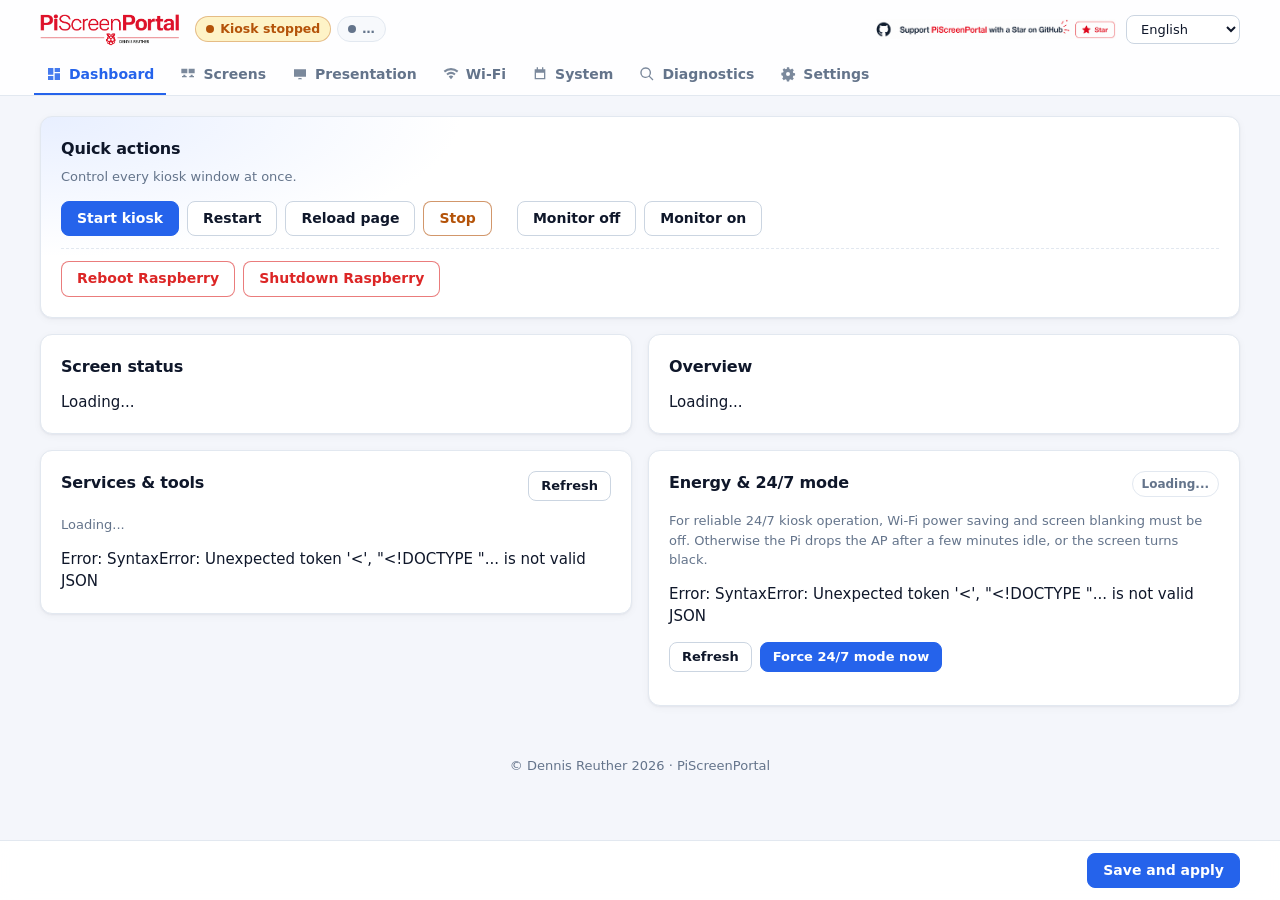
==== commit 6f1edec5: "Redesign web interface with monitor layout map - Status pills in the header (kiosk, live screens, CP" ====
--- a/templates/index.html
+++ b/templates/index.html
@@ -4,48 +4,55 @@
 <meta charset="utf-8">
 <title>PiScreenPortal</title>
 <meta name="viewport" content="width=device-width,initial-scale=1">
+<meta name="color-scheme" content="light dark">
+<link rel="icon" href="/static/logo.png">
 <link rel="stylesheet" href="/static/style.css">
 </head>
 <body>
-<header>
-  <div class="header-inner">
+<!--DEMO_BANNER-->
+<header class="topbar">
+  <div class="topbar-inner">
     <div class="header-top">
       <button type="button" class="brand brand-home" id="brand-home" aria-label="Dashboard">
         <img src="/static/logo.png" alt="PiScreenPortal" class="brand-logo"
              onerror="this.style.display='none'; this.nextElementSibling.style.display='block';">
         <h1 style="display:none">PiScreenPortal</h1>
       </button>
-      <a class="support-link" href="https://github.com/WEXiT/PiScreenPortal"
-         target="_blank" rel="noopener noreferrer"
-         aria-label="WEXiT/PiScreenPortal on GitHub">
-        <img src="/static/support.jpg" alt="Support PiScreenPortal with a Star on GitHub"
-             class="support-image">
-        <span class="support-repo">WEXiT/PiScreenPortal</span>
-      </a>
+      <div class="status-pills" id="status-pills" aria-live="polite">
+        <span class="pill" id="pill-kiosk"><span class="dot"></span><span class="pill-text">&hellip;</span></span>
+        <span class="pill" id="pill-screens"><span class="dot"></span><span class="pill-text">&hellip;</span></span>
+        <span class="pill pill-plain" id="pill-temp"><span class="pill-text">&hellip;</span></span>
+      </div>
       <div class="lang-switch">
-        <label for="lang-select" class="muted" data-i18n="header.language">Language</label>
-        <select id="lang-select">
+        <a class="support-link" href="https://github.com/WEXiT/PiScreenPortal"
+           target="_blank" rel="noopener noreferrer"
+           aria-label="WEXiT/PiScreenPortal on GitHub">
+          <img src="/static/support.jpg" alt="Support PiScreenPortal with a Star on GitHub"
+               class="support-image">
+        </a>
+        <label for="lang-select" class="sr-only" data-i18n="header.language">Language</label>
+        <select id="lang-select" class="compact-select">
           <option value="en">English</option>
           <option value="de">Deutsch</option>
         </select>
         <div class="header-user" id="header-user" hidden>
-          <span>
+          <span class="header-user-name">
             <span data-i18n="auth.signed_in_as">Signed in as</span>
             <b id="header-user-name"></b>
           </span>
-          <button class="btn btn-logout" id="btn-logout"
+          <button class="btn btn-sm btn-logout" id="btn-logout"
                   data-i18n="auth.logout">Log out</button>
         </div>
       </div>
     </div>
-    <nav class="tabs">
-      <button class="tab active" data-tab="dashboard" data-i18n="tabs.dashboard">Dashboard</button>
-      <button class="tab" data-tab="screens" data-i18n="tabs.screens">Screens</button>
-      <button class="tab" data-tab="presentation" data-i18n="tabs.presentation">Presentation</button>
-      <button class="tab" data-tab="wifi" data-i18n="tabs.wifi">Wi-Fi</button>
-      <button class="tab" data-tab="system" data-i18n="tabs.system">System</button>
-      <button class="tab" data-tab="diagnostics" data-i18n="tabs.diagnostics">Diagnostics</button>
-      <button class="tab" data-tab="settings" data-i18n="tabs.settings">Settings</button>
+    <nav class="tabs" aria-label="Sections">
+      <button class="tab active" data-tab="dashboard"><svg viewBox="0 0 24 24" aria-hidden="true"><path d="M3 13h8V3H3zm0 8h8v-6H3zm10 0h8V11h-8zm0-18v6h8V3z"/></svg><span data-i18n="tabs.dashboard">Dashboard</span></button>
+      <button class="tab" data-tab="screens"><svg viewBox="0 0 24 24" aria-hidden="true"><path d="M2 4h9v7H2zm11 0h9v7h-9zM5 13h3v2h2v2H3v-2h2zm11 0h3v2h2v2h-7v-2h2z"/></svg><span data-i18n="tabs.screens">Screens</span></button>
+      <button class="tab" data-tab="presentation"><svg viewBox="0 0 24 24" aria-hidden="true"><path d="M3 5h18v11H3zm7 13h4l1 2H9z"/></svg><span data-i18n="tabs.presentation">Presentation</span></button>
+      <button class="tab" data-tab="wifi"><svg viewBox="0 0 24 24" aria-hidden="true"><path d="M12 20l3.5-4.2a5 5 0 0 0-7 0zm-7-8.4 2 2.4a8 8 0 0 1 10 0l2-2.4a11 11 0 0 0-14 0zM1 7.2 3 9.6a14 14 0 0 1 18 0l2-2.4a17 17 0 0 0-22 0z"/></svg><span data-i18n="tabs.wifi">Wi-Fi</span></button>
+      <button class="tab" data-tab="system"><svg viewBox="0 0 24 24" aria-hidden="true"><path d="M7 2h2v3h6V2h2v3h3v15H4V5h3zm-1 8v8h12v-8z"/></svg><span data-i18n="tabs.system">System</span></button>
+      <button class="tab" data-tab="diagnostics"><svg viewBox="0 0 24 24" aria-hidden="true"><path d="M10 2a8 8 0 0 1 6.3 12.9l5.4 5.4-1.4 1.4-5.4-5.4A8 8 0 1 1 10 2zm0 2a6 6 0 1 0 0 12 6 6 0 0 0 0-12z"/></svg><span data-i18n="tabs.diagnostics">Diagnostics</span></button>
+      <button class="tab" data-tab="settings"><svg viewBox="0 0 24 24" aria-hidden="true"><path d="M10.3 2h3.4l.5 2.6 1.9.8 2.2-1.5 2.4 2.4-1.5 2.2.8 1.9 2.6.5v3.4l-2.6.5-.8 1.9 1.5 2.2-2.4 2.4-2.2-1.5-1.9.8-.5 2.6h-3.4l-.5-2.6-1.9-.8-2.2 1.5-2.4-2.4 1.5-2.2-.8-1.9L2 13.7v-3.4l2.6-.5.8-1.9-1.5-2.2 2.4-2.4 2.2 1.5 1.9-.8zM12 9a3 3 0 1 0 0 6 3 3 0 0 0 0-6z"/></svg><span data-i18n="tabs.settings">Settings</span></button>
     </nav>
   </div>
 </header>
@@ -53,87 +60,117 @@
 <main>
   <!-- DASHBOARD -->
   <section class="tab-content active" id="tab-dashboard">
-    <div class="card">
-      <h2 data-i18n="dash.quick">Quick actions</h2>
+    <div class="card hero-card">
+      <div class="hero-head">
+        <div>
+          <h2 data-i18n="dash.quick">Quick actions</h2>
+          <p class="muted" data-i18n="dash.quick_desc">Control every kiosk window at once.</p>
+        </div>
+      </div>
       <div class="btn-row">
         <button data-act="start" class="btn primary" data-i18n="dash.start">Start kiosk</button>
         <button data-act="restart" class="btn" data-i18n="dash.restart">Restart</button>
+        <button data-act="reload" class="btn" data-i18n="dash.reload">Reload page</button>
         <button data-act="stop" class="btn warn" data-i18n="dash.stop">Stop</button>
-        <button data-act="reload" class="btn" data-i18n="dash.reload">Reload page</button>
+        <span class="btn-sep" aria-hidden="true"></span>
         <button data-act="screen-off" class="btn" data-i18n="dash.screen_off">Monitor off</button>
         <button data-act="screen-on" class="btn" data-i18n="dash.screen_on">Monitor on</button>
       </div>
-      <div class="btn-row" style="margin-top:12px">
+      <div class="btn-row danger-row">
         <button data-act="reboot" class="btn danger" data-i18n="dash.reboot">Reboot Raspberry</button>
         <button data-act="shutdown" class="btn danger" data-i18n="dash.shutdown">Shutdown Raspberry</button>
       </div>
     </div>
 
-    <div class="card">
-      <h2 data-i18n="dash.overview">Overview</h2>
-      <div id="sysinfo" class="sysinfo" data-i18n="common.loading">Loading...</div>
-    </div>
-
-    <div class="card">
-      <h2 data-i18n="dash.screen_status">Screen status</h2>
-      <div id="screen-status" class="sysinfo" data-i18n="common.loading">Loading...</div>
-    </div>
-
-    <div class="card">
-      <div class="flex-between">
-        <h2 data-i18n="dash.services">Services &amp; tools</h2>
-        <button id="services-refresh" class="btn"
-                data-i18n="common.refresh">Refresh</button>
-      </div>
-      <p class="muted" id="services-session" data-i18n="common.loading">Loading...</p>
-      <div id="services-list" class="services-list" data-i18n="common.loading">Loading...</div>
-    </div>
-
-    <div class="card" id="power-card">
-      <div class="flex-between">
-        <h2 data-i18n="power.title">Energy &amp; 24/7 mode</h2>
-        <span id="power-overall" class="svc-state" data-i18n="common.loading">Loading...</span>
-      </div>
-      <p class="muted" data-i18n="power.desc">
-        For reliable 24/7 kiosk operation, Wi-Fi power saving and screen
-        blanking must be off. Otherwise the Pi drops the AP after a few
-        minutes idle, or the screen turns black.
-      </p>
-      <div id="power-list" class="services-list" data-i18n="common.loading">Loading...</div>
-      <div class="btn-row" style="margin-top:14px">
-        <button id="power-refresh" class="btn" data-i18n="common.refresh">Refresh</button>
-        <button id="power-force" class="btn primary"
-                data-i18n="power.force">Force 24/7 mode now</button>
-      </div>
-      <p id="power-msg" class="muted" style="margin-top:8px"></p>
+    <div class="dash-grid">
+      <div class="card">
+        <h2 data-i18n="dash.screen_status">Screen status</h2>
+        <div id="screen-status" class="sysinfo" data-i18n="common.loading">Loading...</div>
+      </div>
+
+      <div class="card">
+        <h2 data-i18n="dash.overview">Overview</h2>
+        <div id="sysinfo" class="sysinfo" data-i18n="common.loading">Loading...</div>
+      </div>
+    </div>
+
+    <div class="dash-grid">
+      <div class="card">
+        <div class="flex-between">
+          <h2 data-i18n="dash.services">Services &amp; tools</h2>
+          <button id="services-refresh" class="btn btn-sm"
+                  data-i18n="common.refresh">Refresh</button>
+        </div>
+        <p class="muted" id="services-session" data-i18n="common.loading">Loading...</p>
+        <div id="services-list" class="services-list" data-i18n="common.loading">Loading...</div>
+      </div>
+
+      <div class="card" id="power-card">
+        <div class="flex-between">
+          <h2 data-i18n="power.title">Energy &amp; 24/7 mode</h2>
+          <span id="power-overall" class="svc-state" data-i18n="common.loading">Loading...</span>
+        </div>
+        <p class="muted" data-i18n="power.desc">
+          For reliable 24/7 kiosk operation, Wi-Fi power saving and screen
+          blanking must be off. Otherwise the Pi drops the AP after a few
+          minutes idle, or the screen turns black.
+        </p>
+        <div id="power-list" class="services-list" data-i18n="common.loading">Loading...</div>
+        <div class="btn-row" style="margin-top:14px">
+          <button id="power-refresh" class="btn btn-sm" data-i18n="common.refresh">Refresh</button>
+          <button id="power-force" class="btn btn-sm primary"
+                  data-i18n="power.force">Force 24/7 mode now</button>
+        </div>
+        <p id="power-msg" class="muted" style="margin-top:8px"></p>
+      </div>
     </div>
   </section>
 
   <!-- SCREENS -->
   <section class="tab-content" id="tab-screens">
     <div class="card">
-      <h2 data-i18n="screens.detected">Detected monitors</h2>
-      <div class="table-wrap">
-        <table id="monitors">
-          <thead><tr>
-            <th data-i18n="screens.col_name">Name</th>
-            <th data-i18n="screens.col_primary">Primary</th>
-            <th data-i18n="screens.col_resolution">Resolution</th>
-            <th data-i18n="screens.col_position">Position</th>
-          </tr></thead>
-          <tbody></tbody>
-        </table>
-      </div>
-      <p class="muted" data-i18n="screens.sorted">Sorted by X position from left to right.</p>
-      <p class="muted" data-i18n="screens.hotplug_hint">For two-screen installations, assign each page to a fixed HDMI output so an unplugged display cannot take over the other page.</p>
-    </div>
-
-    <div class="card">
       <div class="flex-between">
-        <h2 data-i18n="screens.config">Screen configuration</h2>
-        <button id="add-screen" class="btn" data-i18n="screens.add">Add screen</button>
-      </div>
-      <div id="screens"></div>
+        <div>
+          <h2 data-i18n="layout.title">Monitor layout</h2>
+          <p class="muted" data-i18n="layout.desc">Each box is a connected display at its real position. The page shown on it is listed inside.</p>
+        </div>
+        <div class="btn-row">
+          <button id="layout-identify" class="btn btn-sm primary" data-i18n="layout.identify">Identify monitors</button>
+          <button id="layout-auto" class="btn btn-sm" data-i18n="layout.auto">Assign left to right</button>
+          <button id="layout-swap" class="btn btn-sm" data-i18n="layout.swap" hidden>Swap screens</button>
+          <button id="layout-refresh" class="btn btn-sm" data-i18n="common.refresh">Refresh</button>
+        </div>
+      </div>
+      <div id="layout-map" class="layout-map" aria-live="polite"></div>
+      <p id="layout-hint" class="muted layout-hint"></p>
+
+      <details class="monitor-details">
+        <summary data-i18n="screens.detected">Detected monitors</summary>
+        <div class="table-wrap">
+          <table id="monitors">
+            <thead><tr>
+              <th data-i18n="screens.col_name">Name</th>
+              <th data-i18n="screens.col_primary">Primary</th>
+              <th data-i18n="screens.col_resolution">Resolution</th>
+              <th data-i18n="screens.col_position">Position</th>
+              <th data-i18n="screens.col_status">Status</th>
+            </tr></thead>
+            <tbody></tbody>
+          </table>
+        </div>
+        <p class="muted" data-i18n="screens.sorted">Sorted by X position from left to right.</p>
+      </details>
+    </div>
+
+    <div class="card">
+      <div class="flex-between">
+        <div>
+          <h2 data-i18n="screens.config">Screen configuration</h2>
+          <p class="muted" data-i18n="screens.hotplug_hint">For two-screen installations, assign each page to a fixed HDMI output so an unplugged display cannot take over the other page.</p>
+        </div>
+        <button id="add-screen" class="btn btn-sm" data-i18n="screens.add">Add screen</button>
+      </div>
+      <div id="screens" class="screen-list"></div>
     </div>
   </section>
 
@@ -152,29 +189,31 @@
       <p id="pres-msg" class="muted"></p>
     </div>
 
-    <div class="card">
-      <h2 data-i18n="pres.howto">How to connect</h2>
-      <ol>
-        <li data-i18n-html="pres.howto_ios"><b>iPhone / iPad:</b> open Control Center, tap <i>Screen Mirroring</i>, choose <code id="pres-name-hint">PiScreenPortal</code>.</li>
-        <li data-i18n-html="pres.howto_mac"><b>Mac:</b> Control Center &rarr; Screen Mirroring &rarr; <code>PiScreenPortal</code>.</li>
-        <li data-i18n-html="pres.howto_win"><b>Windows / Android:</b> AirPlay is not natively supported. Recommended: <a href="https://www.deskreen.com" target="_blank">Deskreen</a> or AirMyPC.</li>
-      </ol>
-    </div>
-
-    <div class="card">
-      <h2 data-i18n="pres.settings">Settings</h2>
-      <label data-i18n="pres.name_label">AirPlay name (how the Pi appears in the device list)
-        <input type="text" id="pres-name" placeholder="PiScreenPortal">
-      </label>
-      <label data-i18n="pres.resolution">Resolution
-        <select id="pres-resolution">
-          <option>1920x1080</option>
-          <option>1280x720</option>
-          <option>3840x2160</option>
-          <option>2560x1440</option>
-        </select>
-      </label>
-      <label class="check"><input type="checkbox" id="pres-stop-kiosk"> <span data-i18n="pres.pause_kiosk">Pause kiosk while presenting (recommended)</span></label>
+    <div class="dash-grid">
+      <div class="card">
+        <h2 data-i18n="pres.howto">How to connect</h2>
+        <ol class="howto">
+          <li data-i18n-html="pres.howto_ios"><b>iPhone / iPad:</b> open Control Center, tap <i>Screen Mirroring</i>, choose <code class="pres-name-hint">PiScreenPortal</code>.</li>
+          <li data-i18n-html="pres.howto_mac"><b>Mac:</b> Control Center &rarr; Screen Mirroring &rarr; <code class="pres-name-hint">PiScreenPortal</code>.</li>
+          <li data-i18n-html="pres.howto_win"><b>Windows / Android:</b> AirPlay is not natively supported. Recommended: <a href="https://www.deskreen.com" target="_blank" rel="noopener">Deskreen</a> or AirMyPC.</li>
+        </ol>
+      </div>
+
+      <div class="card">
+        <h2 data-i18n="pres.settings">Settings</h2>
+        <label data-i18n="pres.name_label">AirPlay name (how the Pi appears in the device list)
+          <input type="text" id="pres-name" placeholder="PiScreenPortal" maxlength="60">
+        </label>
+        <label data-i18n="pres.resolution">Resolution
+          <select id="pres-resolution">
+            <option>1920x1080</option>
+            <option>1280x720</option>
+            <option>3840x2160</option>
+            <option>2560x1440</option>
+          </select>
+        </label>
+        <label class="check"><input type="checkbox" id="pres-stop-kiosk"> <span data-i18n="pres.pause_kiosk">Pause kiosk while presenting (recommended)</span></label>
+      </div>
     </div>
   </section>
 
@@ -189,11 +228,25 @@
       </div>
     </div>
 
+    <div class="dash-grid">
+      <div class="card">
+        <h2 data-i18n="wifi.available">Available networks</h2>
+        <div id="wifi-list" class="wifi-list" data-i18n="common.scanning">Scanning...</div>
+      </div>
+
+      <div class="card">
+        <h2 data-i18n="wifi.saved">Saved Wi-Fi profiles</h2>
+        <div id="wifi-saved" class="wifi-list" data-i18n="common.loading">Loading...</div>
+      </div>
+    </div>
+
     <div class="card">
       <h2 data-i18n="wifi.add_title">Add Wi-Fi manually</h2>
       <p class="muted" data-i18n="wifi.add_desc">For hidden networks or networks currently out of range. The profile is saved and will auto-connect when in range.</p>
-      <label>SSID <input type="text" id="wifi-add-ssid" placeholder="MyWiFi"></label>
-      <label data-i18n="wifi.password">Password <input type="password" id="wifi-add-password" placeholder=""></label>
+      <div class="grid-2">
+        <label>SSID <input type="text" id="wifi-add-ssid" placeholder="MyWiFi" autocomplete="off"></label>
+        <label data-i18n="wifi.password">Password <input type="password" id="wifi-add-password" placeholder="" autocomplete="new-password"></label>
+      </div>
       <label class="check"><input type="checkbox" id="wifi-add-hidden"> <span data-i18n="wifi.hidden">SSID is hidden</span></label>
       <label class="check"><input type="checkbox" id="wifi-add-autoconnect" checked> <span data-i18n="wifi.autoconnect">Auto-connect at boot</span></label>
       <div class="btn-row">
@@ -201,16 +254,6 @@
       </div>
       <p id="wifi-add-msg" class="muted"></p>
     </div>
-
-    <div class="card">
-      <h2 data-i18n="wifi.saved">Saved Wi-Fi profiles</h2>
-      <div id="wifi-saved" class="wifi-list" data-i18n="common.loading">Loading...</div>
-    </div>
-
-    <div class="card">
-      <h2 data-i18n="wifi.available">Available networks</h2>
-      <div id="wifi-list" class="wifi-list" data-i18n="common.scanning">Scanning...</div>
-    </div>
   </section>
 
   <!-- SYSTEM -->
@@ -221,7 +264,7 @@
     </div>
     <div class="card">
       <h2>Log</h2>
-      <pre id="log" data-i18n="common.loading">Loading...</pre>
+      <pre id="log" class="log-view" data-i18n="common.loading">Loading...</pre>
     </div>
     <div class="card">
       <h2 data-i18n="system.processes">Running processes</h2>
@@ -234,7 +277,7 @@
     <div class="card">
       <div class="flex-between">
         <h2 data-i18n="diag.title">Display diagnosis</h2>
-        <button id="diagnostics-refresh" class="btn primary"
+        <button id="diagnostics-refresh" class="btn btn-sm primary"
                 data-i18n="diag.run">Run analysis now</button>
       </div>
       <p class="muted" data-i18n="diag.desc">Run this while a page is missing. It captures the detected displays, Chromium windows, and the latest kiosk log entries.</p>
@@ -263,51 +306,73 @@
 
   <!-- SETTINGS -->
   <section class="tab-content" id="tab-settings">
-    <div class="card">
-      <h2 data-i18n="settings.general">General</h2>
-      <label class="check"><input type="checkbox" id="auto_start"> <span data-i18n="settings.autostart">Start automatically at boot</span></label>
-      <label class="check"><input type="checkbox" id="restart_on_crash"> <span data-i18n="settings.crash_restart">Restart Chromium on crash</span></label>
-      <label>Port <small class="muted" data-i18n="settings.port_note">(service restart required)</small>
-        <input type="number" id="port" min="1" max="65535">
-      </label>
-      <label data-i18n="settings.flags">Chromium flags <small class="muted" data-i18n="settings.flags_note">(one per line)</small>
-        <textarea id="chromium_flags" rows="6"></textarea>
-      </label>
-    </div>
-
-    <div class="card">
-      <div class="flex-between">
-        <h2 data-i18n="maint.title">Maintenance</h2>
-        <span id="maintenance-next" class="svc-state" data-i18n="maint.status_unknown">Unknown</span>
-      </div>
-      <label class="check"><input type="checkbox" id="auto_reboot_enabled"> <span data-i18n="maint.auto_reboot">Automatic Raspberry restart</span></label>
-      <label data-i18n="maint.mode">Restart mode
-        <select id="auto_reboot_mode">
-          <option value="daily" data-i18n="maint.mode_daily">Daily at time</option>
-          <option value="interval" data-i18n="maint.mode_interval">Every x minutes</option>
-        </select>
-      </label>
-      <div class="grid-2 compact-grid">
-        <label id="auto_reboot_interval_wrap" data-i18n="maint.interval_minutes">Interval in minutes
-          <input type="number" id="auto_reboot_interval" min="1" max="43200" step="1">
-        </label>
-        <label id="auto_reboot_time_wrap" data-i18n="maint.daily_time">Time
-          <input type="time" id="auto_reboot_time">
-        </label>
-      </div>
-      <div class="btn-row" style="margin-top:14px">
-        <button id="maintenance-refresh" class="btn" data-i18n="common.refresh">Refresh</button>
-      </div>
-      <p id="maintenance-msg" class="muted" style="margin-top:8px"></p>
-    </div>
-
-    <div class="card">
-      <h2 data-i18n="boot.title">Boot display</h2>
-      <p class="muted" data-i18n="boot.desc">Hide desktop icons, panel, cursor, and the early desktop flash behind a black boot cover.</p>
-      <div class="btn-row" style="margin-top:14px">
-        <button id="boot-optimize" class="btn" data-i18n="boot.optimize">Hide desktop at boot</button>
-      </div>
-      <p id="boot-msg" class="muted" style="margin-top:8px"></p>
+    <div class="dash-grid">
+      <div class="card">
+        <h2 data-i18n="settings.general">General</h2>
+        <label class="check"><input type="checkbox" id="auto_start"> <span data-i18n="settings.autostart">Start automatically at boot</span></label>
+        <label class="check"><input type="checkbox" id="restart_on_crash"> <span data-i18n="settings.crash_restart">Restart Chromium on crash</span></label>
+        <label class="check"><input type="checkbox" id="disable_keyring"> <span data-i18n="settings.disable_keyring">Disable GNOME keyring (no unlock dialog, recommended)</span></label>
+        <p class="muted setting-note" id="keyring-status"></p>
+        <label>Port <small class="muted" data-i18n="settings.port_note">(service restart required)</small>
+          <input type="number" id="port" min="1" max="65535">
+        </label>
+        <label data-i18n="settings.flags">Chromium flags <small class="muted" data-i18n="settings.flags_note">(one per line)</small>
+          <textarea id="chromium_flags" rows="6" spellcheck="false"></textarea>
+        </label>
+      </div>
+
+      <div class="card">
+        <h2 data-i18n="settings.auth">Access protection</h2>
+        <label class="check"><input type="checkbox" id="auth_enabled"> <span data-i18n="settings.auth_enable">Protect web interface with password</span></label>
+        <label data-i18n="settings.username">Username <input type="text" id="auth_username" autocomplete="username"></label>
+        <label data-i18n="settings.password">Password <input type="password" id="auth_password" autocomplete="new-password"></label>
+        <p class="muted" data-i18n="settings.auth_note">The password is stored as a salted hash. Leave the field empty to keep the current password.</p>
+
+        <h2 class="card-subtitle" data-i18n="settings.backup">Backup configuration</h2>
+        <div class="btn-row">
+          <button id="export-config" class="btn btn-sm" data-i18n="settings.export">Export config</button>
+        </div>
+        <label style="margin-top:12px" data-i18n="settings.import">Import config (JSON file)
+          <input type="file" id="import-file" accept="application/json">
+        </label>
+      </div>
+    </div>
+
+    <div class="dash-grid">
+      <div class="card">
+        <div class="flex-between">
+          <h2 data-i18n="maint.title">Maintenance</h2>
+          <span id="maintenance-next" class="svc-state" data-i18n="maint.status_unknown">Unknown</span>
+        </div>
+        <label class="check"><input type="checkbox" id="auto_reboot_enabled"> <span data-i18n="maint.auto_reboot">Automatic Raspberry restart</span></label>
+        <label data-i18n="maint.mode">Restart mode
+          <select id="auto_reboot_mode">
+            <option value="daily" data-i18n="maint.mode_daily">Daily at time</option>
+            <option value="interval" data-i18n="maint.mode_interval">Every x minutes</option>
+          </select>
+        </label>
+        <div class="grid-2 compact-grid">
+          <label id="auto_reboot_interval_wrap" data-i18n="maint.interval_minutes">Interval in minutes
+            <input type="number" id="auto_reboot_interval" min="1" max="43200" step="1">
+          </label>
+          <label id="auto_reboot_time_wrap" data-i18n="maint.daily_time">Time
+            <input type="time" id="auto_reboot_time">
+          </label>
+        </div>
+        <div class="btn-row" style="margin-top:14px">
+          <button id="maintenance-refresh" class="btn btn-sm" data-i18n="common.refresh">Refresh</button>
+        </div>
+        <p id="maintenance-msg" class="muted" style="margin-top:8px"></p>
+      </div>
+
+      <div class="card">
+        <h2 data-i18n="boot.title">Boot display</h2>
+        <p class="muted" data-i18n="boot.desc">Hide desktop icons, panel, cursor, and the early desktop flash behind a black boot cover.</p>
+        <div class="btn-row" style="margin-top:14px">
+          <button id="boot-optimize" class="btn" data-i18n="boot.optimize">Hide desktop at boot</button>
+        </div>
+        <p id="boot-msg" class="muted" style="margin-top:8px"></p>
+      </div>
     </div>
 
     <div class="card">
@@ -338,37 +403,22 @@
         <p id="system-updates-msg" class="muted" style="margin-top:8px"></p>
       </div>
     </div>
-
-    <div class="card">
-      <h2 data-i18n="settings.auth">Access protection</h2>
-      <label class="check"><input type="checkbox" id="auth_enabled"> <span data-i18n="settings.auth_enable">Protect web interface with password</span></label>
-      <label data-i18n="settings.username">Username <input type="text" id="auth_username"></label>
-      <label data-i18n="settings.password">Password <input type="text" id="auth_password"></label>
-      <p class="muted" data-i18n="settings.auth_note">Simple HTTP basic auth. Password stored in plain text &ndash; do not reuse an important one.</p>
-    </div>
-
-    <div class="card">
-      <h2 data-i18n="settings.backup">Backup configuration</h2>
-      <div class="btn-row">
-        <a href="/api/config/export" class="btn" data-i18n="settings.export">Export config</a>
-      </div>
-      <label style="margin-top:12px" data-i18n="settings.import">Import config (JSON file)
-        <input type="file" id="import-file" accept="application/json">
-      </label>
-    </div>
   </section>
 </main>
 
 <div class="save-bar">
-  <button id="save" class="btn primary" data-i18n="common.save">Save and apply</button>
-  <span id="msg"></span>
+  <div class="save-bar-inner">
+    <span id="dirty-hint" class="dirty-hint" hidden data-i18n="common.unsaved">Unsaved changes</span>
+    <span id="msg" role="status"></span>
+    <button id="save" class="btn primary" data-i18n="common.save">Save and apply</button>
+  </div>
 </div>
 
 <!-- Wi-Fi password modal -->
 <div class="modal" id="wifi-modal" hidden>
-  <div class="modal-inner">
-    <h3 data-i18n="wifi.connect_to">Connect to Wi-Fi</h3>
-    <p id="wifi-modal-ssid"></p>
+  <div class="modal-inner" role="dialog" aria-modal="true" aria-labelledby="wifi-modal-title">
+    <h3 id="wifi-modal-title" data-i18n="wifi.connect_to">Connect to Wi-Fi</h3>
+    <p id="wifi-modal-ssid" class="modal-ssid"></p>
     <label data-i18n="wifi.password">Password <input type="password" id="wifi-password" autocomplete="off"></label>
     <div class="btn-row">
       <button id="wifi-cancel" class="btn" data-i18n="common.cancel">Cancel</button>
@@ -378,8 +428,10 @@
   </div>
 </div>
 
+<div id="toasts" class="toasts" aria-live="polite"></div>
+
 <footer>
-  <span>&copy; Dennis Reuther 2026</span>
+  <span>&copy; Dennis Reuther 2026 &middot; PiScreenPortal <span id="app-version"></span></span>
 </footer>
 
 <script src="/static/i18n.js"></script>
--- a/static/style.css
+++ b/static/style.css
@@ -1,250 +1,106 @@
 :root {
-  --bg: #ffffff;
-  --surface: #f7f9fc;
-  --border: #e1e7ef;
+  --bg: #f4f6fb;
+  --surface: #ffffff;
+  --surface-2: #f7f9fc;
+  --surface-3: #eef2f8;
+  --border: #e2e8f0;
+  --border-strong: #cbd5e1;
   --text: #0f172a;
   --muted: #64748b;
-  --primary: #1d4ed8;
-  --primary-hover: #1e40af;
-  --primary-soft: #eff4ff;
+  --primary: #2563eb;
+  --primary-hover: #1d4ed8;
+  --primary-soft: #e8efff;
+  --primary-text: #ffffff;
   --warn: #b45309;
-  --danger: #b91c1c;
-  --success: #047857;
-  --shadow: 0 1px 3px rgba(15,23,42,.06), 0 1px 2px rgba(15,23,42,.04);
+  --warn-soft: #fef3c7;
+  --danger: #dc2626;
+  --danger-soft: #fee2e2;
+  --success: #059669;
+  --success-soft: #d1fae5;
+  --shadow: 0 1px 2px rgba(15,23,42,.05), 0 2px 8px rgba(15,23,42,.04);
+  --shadow-lg: 0 12px 40px rgba(15,23,42,.14);
+  --radius: 12px;
+  --radius-sm: 8px;
+  --mono: ui-monospace, SFMono-Regular, Menlo, Consolas, "DejaVu Sans Mono", monospace;
+  color-scheme: light;
+}
+
+@media (prefers-color-scheme: dark) {
+  :root {
+    --bg: #0b1120;
+    --surface: #111a2e;
+    --surface-2: #16213a;
+    --surface-3: #1c2945;
+    --border: #23314f;
+    --border-strong: #33456b;
+    --text: #e5eaf5;
+    --muted: #94a3b8;
+    --primary: #3b82f6;
+    --primary-hover: #60a5fa;
+    --primary-soft: rgba(59,130,246,.16);
+    --warn: #f59e0b;
+    --warn-soft: rgba(245,158,11,.14);
+    --danger: #f87171;
+    --danger-soft: rgba(248,113,113,.14);
+    --success: #34d399;
+    --success-soft: rgba(52,211,153,.14);
+    --shadow: 0 1px 2px rgba(0,0,0,.3);
+    --shadow-lg: 0 16px 48px rgba(0,0,0,.5);
+    color-scheme: dark;
+  }
 }
 
 * { box-sizing: border-box; }
 [hidden] { display: none !important; }
+.sr-only {
+  position: absolute; width: 1px; height: 1px; padding: 0; margin: -1px;
+  overflow: hidden; clip: rect(0,0,0,0); white-space: nowrap; border: 0;
+}
 
 html, body {
   margin: 0; padding: 0;
   background: var(--bg);
   color: var(--text);
   font-family: -apple-system, BlinkMacSystemFont, "Segoe UI", Roboto,
-               Helvetica, Arial, sans-serif;
+               "DejaVu Sans", Helvetica, Arial, sans-serif;
   font-size: 15px;
   line-height: 1.5;
-}
-
-body { padding-bottom: 90px; }
-
-/* ------ Login page ------ */
-body.login-body {
-  padding: 0;
-  min-height: 100vh;
-  background:
-    radial-gradient(1200px 600px at 10% -10%, #dbeafe 0%, transparent 60%),
-    radial-gradient(900px 500px at 100% 110%, #ede9fe 0%, transparent 55%),
-    var(--bg);
-}
-.login-wrap {
-  min-height: 100vh;
-  display: flex; align-items: center; justify-content: center;
-  padding: 24px;
-}
-.login-card {
-  background: var(--bg);
-  border: 1px solid var(--border);
-  border-radius: 14px;
-  box-shadow: 0 12px 40px rgba(15,23,42,.08),
-              0 2px 8px rgba(15,23,42,.04);
-  padding: 32px 30px 26px;
-  width: 100%;
-  max-width: 380px;
-  display: flex;
-  flex-direction: column;
-  gap: 14px;
-}
-.login-brand {
+  -webkit-font-smoothing: antialiased;
+}
+
+body { padding-bottom: 84px; }
+a { color: var(--primary); }
+
+/* ------ Demo banner ------ */
+.demo-banner {
+  background: linear-gradient(90deg, #f97316, #ec4899);
+  color: #fff;
   text-align: center;
-  margin-bottom: 6px;
-}
-.login-logo {
-  max-width: 180px;
-  height: auto;
-  margin: 0 auto 8px;
-  display: block;
-}
-.login-sub {
-  margin: 4px 0 0;
-  font-size: 14px;
-}
-.login-card label {
-  display: flex;
-  flex-direction: column;
-  gap: 4px;
-  margin: 0;
   font-size: 13px;
-  font-weight: 500;
-  color: var(--muted);
-}
-.login-card label span { letter-spacing: .02em; }
-.login-card input[type="text"],
-.login-card input[type="password"] {
-  width: 100%;
-  padding: 10px 12px;
-  border: 1px solid var(--border);
-  border-radius: 8px;
-  font-size: 15px;
-  background: var(--bg);
-  color: var(--text);
-  transition: border-color .15s, box-shadow .15s;
-}
-.login-card input:focus {
-  outline: none;
-  border-color: var(--primary);
-  box-shadow: 0 0 0 3px var(--primary-soft);
-}
-.btn-block {
-  width: 100%;
-  padding: 11px 16px;
-  font-size: 15px;
-  margin-top: 4px;
-}
-.login-error {
-  background: #fef2f2;
-  color: #991b1b;
-  border: 1px solid #fecaca;
-  padding: 10px 12px;
-  border-radius: 8px;
-  font-size: 14px;
-}
-.login-foot {
-  text-align: center;
-  font-size: 12px;
-  margin: 8px 0 0;
-}
-
-/* ------ Header: logout button ------ */
-.header-user {
+  font-weight: 600;
+  padding: 7px 16px;
+}
+.demo-banner a { color: #fff; }
+
+/* ------ Header ------ */
+.topbar {
+  background: var(--surface);
+  background: color-mix(in srgb, var(--surface) 88%, transparent);
+  backdrop-filter: saturate(1.4) blur(10px);
+  -webkit-backdrop-filter: saturate(1.4) blur(10px);
+  border-bottom: 1px solid var(--border);
+  position: sticky; top: 0; z-index: 30;
+}
+.topbar-inner {
+  max-width: 1240px; margin: 0 auto;
+  padding: 12px 20px 0;
+}
+.header-top {
   display: flex;
   align-items: center;
-  gap: 10px;
-  font-size: 13px;
-  color: var(--muted);
-}
-.header-user .btn-logout {
-  padding: 4px 12px;
-  font-size: 13px;
-}
-.header-user[hidden] { display: none; }
-
-/* ------ Services & tools ------ */
-.services-list {
-  display: grid;
-  grid-template-columns: 1fr;
-  gap: 8px;
-}
-.svc {
-  display: grid;
-  grid-template-columns: 24px 1fr auto;
-  align-items: center;
-  gap: 10px;
-  padding: 10px 12px;
-  background: var(--surface);
-  border: 1px solid var(--border);
-  border-radius: 8px;
-}
-.svc .svc-dot {
-  width: 10px; height: 10px;
-  border-radius: 50%;
-  background: var(--muted);
-  justify-self: center;
-}
-.svc.ok   .svc-dot { background: var(--success); box-shadow: 0 0 0 3px rgba(4,120,87,.15); }
-.svc.warn .svc-dot { background: var(--warn);    box-shadow: 0 0 0 3px rgba(180,83,9,.18); }
-.svc.bad  .svc-dot { background: var(--danger);  box-shadow: 0 0 0 3px rgba(185,28,28,.18); }
-.svc.idle .svc-dot { background: #94a3b8; }
-.svc-main { min-width: 0; }
-.svc-title {
-  font-weight: 500;
-  display: flex; align-items: center; gap: 8px;
+  gap: 16px;
+  margin-bottom: 10px;
   flex-wrap: wrap;
-}
-.svc-label { color: var(--text); }
-.svc-target {
-  font-family: ui-monospace, SFMono-Regular, Menlo, Consolas, monospace;
-  color: var(--muted);
-  font-size: 12px;
-}
-.svc-note, .svc-warn {
-  font-size: 12.5px;
-  color: var(--muted);
-  margin: 2px 0 0;
-  line-height: 1.4;
-}
-.svc-warn { color: var(--warn); font-weight: 500; }
-.svc-state {
-  font-size: 12px;
-  font-weight: 500;
-  padding: 3px 8px;
-  border-radius: 999px;
-  background: var(--bg);
-  border: 1px solid var(--border);
-  color: var(--muted);
-  white-space: nowrap;
-}
-.svc.ok   .svc-state { color: var(--success); border-color: rgba(4,120,87,.35); background: rgba(4,120,87,.08); }
-.svc.warn .svc-state { color: var(--warn);    border-color: rgba(180,83,9,.35);  background: rgba(180,83,9,.08); }
-.svc.bad  .svc-state { color: var(--danger);  border-color: rgba(185,28,28,.35); background: rgba(185,28,28,.08); }
-.svc-state.maint-active { color: var(--success); border-color: rgba(4,120,87,.35); background: rgba(4,120,87,.08); }
-.svc-state.ok { color: var(--success); border-color: rgba(4,120,87,.35); background: rgba(4,120,87,.08); }
-.svc-state.error { color: var(--danger); border-color: rgba(185,28,28,.35); background: rgba(185,28,28,.08); }
-#maintenance-msg.error { color: var(--danger); }
-#updates-msg.error { color: var(--danger); }
-#boot-msg.error { color: var(--danger); }
-#system-updates-msg.error { color: var(--danger); }
-#update-status.error { color: var(--danger); }
-#update-status.ok { color: var(--success); }
-
-.session-chip {
-  display: inline-block;
-  font-size: 12px;
-  padding: 2px 8px;
-  border-radius: 999px;
-  background: var(--primary-soft);
-  color: var(--primary);
-  border: 1px solid rgba(29,78,216,.25);
-  font-weight: 500;
-  margin-left: 6px;
-  text-transform: uppercase;
-  letter-spacing: .04em;
-}
-.session-chip.wayland { background:#fef3c7; color:#92400e; border-color:#fcd34d; }
-.session-chip.x11     { background:#dcfce7; color:#166534; border-color:#86efac; }
-
-/* ------ Power / 24/7 card ------ */
-/* das Gesamt-Badge sitzt im .flex-between Container auf Card-Ebene.
-   Um es je nach Gesamtstatus einzufaerben legen wir Hilfs-Klassen auf
-   das Parent (das flex-between div). Der Selektor matcht dann das
-   .svc-state-Element darin. */
-.power-ok    .svc-state { color: var(--success); border-color: rgba(4,120,87,.35); background: rgba(4,120,87,.08); }
-.power-warn  .svc-state { color: var(--warn);    border-color: rgba(180,83,9,.35); background: rgba(180,83,9,.08); }
-.power-idle  .svc-state { color: var(--muted); }
-#power-msg.error { color: var(--danger); }
-
-/* ------ Header ------ */
-header {
-  background: var(--bg);
-  border-bottom: 1px solid var(--border);
-  position: sticky; top: 0; z-index: 20;
-}
-.header-inner {
-  max-width: 1200px; margin: 0 auto;
-  padding: 16px 20px 0;
-}
-.header-top {
-  display: grid;
-  grid-template-columns: minmax(180px, 1fr) minmax(260px, 520px) minmax(180px, 1fr);
-  align-items: flex-start;
-  gap: 16px;
-  margin-bottom: 12px;
-}
-.brand {
-  display: flex;
-  flex-direction: column;
-  gap: 2px;
-  align-items: flex-start;
 }
 .brand-home {
   appearance: none;
@@ -254,7 +110,6 @@
   cursor: pointer;
   font: inherit;
   padding: 0;
-  text-align: left;
 }
 .brand-home:focus-visible,
 .support-link:focus-visible {
@@ -264,84 +119,105 @@
 }
 .brand-logo {
   display: block;
-  height: 36px;
+  height: 34px;
   width: auto;
-  max-width: 220px;
+  max-width: 200px;
   object-fit: contain;
 }
-header h1 {
+@media (prefers-color-scheme: dark) {
+  .brand-logo { filter: brightness(1.15); }
+}
+.topbar h1 {
   margin: 0;
-  font-size: 22px;
+  font-size: 21px;
+  font-weight: 700;
+  color: var(--primary);
+}
+.status-pills {
+  display: flex;
+  gap: 6px;
+  flex-wrap: wrap;
+  flex: 1;
+  min-width: 0;
+}
+.pill {
+  display: inline-flex;
+  align-items: center;
+  gap: 6px;
+  padding: 3px 10px;
+  border-radius: 999px;
+  border: 1px solid var(--border);
+  background: var(--surface-2);
+  font-size: 12.5px;
   font-weight: 600;
-  color: var(--primary);
-  letter-spacing: 0;
-  line-height: 1.1;
-}
-.support-link {
-  display: grid;
-  justify-items: center;
-  gap: 3px;
-  color: var(--primary);
-  font-size: 12px;
-  font-weight: 600;
-  line-height: 1.2;
-  text-align: center;
-  text-decoration: none;
-  min-width: 0;
-}
-.support-link:hover .support-repo { text-decoration: underline; }
-.support-image {
-  display: block;
-  width: 100%;
-  max-width: 520px;
-  height: auto;
-  max-height: 46px;
-  object-fit: contain;
-}
-.support-repo {
-  overflow-wrap: anywhere;
-}
+  color: var(--muted);
+  white-space: nowrap;
+}
+.pill .dot {
+  width: 8px; height: 8px; border-radius: 50%;
+  background: var(--muted);
+}
+.pill.ok   { color: var(--success); border-color: color-mix(in srgb, var(--success) 35%, transparent); background: var(--success-soft); }
+.pill.ok .dot { background: var(--success); box-shadow: 0 0 0 3px color-mix(in srgb, var(--success) 25%, transparent); }
+.pill.warn { color: var(--warn); border-color: color-mix(in srgb, var(--warn) 35%, transparent); background: var(--warn-soft); }
+.pill.warn .dot { background: var(--warn); }
+.pill.bad  { color: var(--danger); border-color: color-mix(in srgb, var(--danger) 35%, transparent); background: var(--danger-soft); }
+.pill.bad .dot { background: var(--danger); }
 .lang-switch {
   display: flex;
   align-items: center;
-  justify-content: flex-end;
+  gap: 10px;
+  font-size: 13px;
+  margin-left: auto;
+}
+.support-link { display: block; line-height: 0; }
+.support-image {
+  display: block;
+  height: 34px;
+  width: auto;
+  max-width: 240px;
+  object-fit: contain;
+  border-radius: 6px;
+}
+.compact-select {
+  width: auto !important;
+  padding: 5px 28px 5px 10px !important;
+  margin: 0 !important;
+  font-size: 13px !important;
+}
+.header-user {
+  display: flex;
+  align-items: center;
   gap: 8px;
   font-size: 13px;
-  flex-wrap: wrap;
-}
-.lang-switch select {
-  width: auto;
-  padding: 4px 8px;
-  margin-top: 0;
-  font-size: 13px;
-}
-footer {
-  max-width: 1200px;
-  margin: 40px auto 0;
-  padding: 20px;
-  text-align: center;
   color: var(--muted);
-  font-size: 13px;
-  border-top: 1px solid var(--border);
-}
+}
+
 .tabs {
-  display: flex; gap: 4px;
-  flex-wrap: wrap;
-  border-bottom: 1px solid var(--border);
+  display: flex;
+  gap: 2px;
+  overflow-x: auto;
+  scrollbar-width: none;
   margin: 0 -20px;
-  padding: 0 20px;
-}
+  padding: 0 14px;
+}
+.tabs::-webkit-scrollbar { display: none; }
 .tab {
+  display: inline-flex;
+  align-items: center;
+  gap: 7px;
   background: none; border: 0;
-  padding: 10px 16px;
+  padding: 10px 12px 11px;
   font-size: 14px;
   color: var(--muted);
   cursor: pointer;
   border-bottom: 2px solid transparent;
-  margin-bottom: -1px;
-  font-weight: 500;
+  font-weight: 600;
   font-family: inherit;
-}
+  white-space: nowrap;
+  transition: color .15s, border-color .15s;
+}
+.tab svg { width: 16px; height: 16px; fill: currentColor; opacity: .85; }
 .tab:hover { color: var(--text); }
 .tab.active {
   color: var(--primary);
@@ -350,14 +226,19 @@
 
 /* ------ Layout ------ */
 main {
-  max-width: 1200px;
-  margin: 24px auto;
+  max-width: 1240px;
+  margin: 20px auto;
   padding: 0 20px;
+}
+.tab-content { display: none; gap: 16px; }
+.tab-content.active { display: grid; animation: fade-in .18s ease-out; }
+@keyframes fade-in { from { opacity: 0; transform: translateY(4px); } to { opacity: 1; transform: none; } }
+.dash-grid {
   display: grid;
+  grid-template-columns: repeat(2, minmax(0, 1fr));
   gap: 16px;
-}
-.tab-content { display: none; grid-template-columns: 1fr; gap: 16px; }
-.tab-content.active { display: grid; }
+  align-items: start;
+}
 .diagnostic-grid {
   display: grid;
   grid-template-columns: repeat(2, minmax(0, 1fr));
@@ -366,39 +247,50 @@
 .grid-2 {
   display: grid;
   grid-template-columns: 1fr 1fr;
-  gap: 16px;
+  gap: 0 16px;
 }
 .compact-grid { align-items: start; }
-@media (max-width: 800px) {
-  .grid-2 { grid-template-columns: 1fr; }
-  .diagnostic-grid { grid-template-columns: 1fr; }
-  .header-top {
-    grid-template-columns: 1fr;
-    justify-items: center;
-  }
-  .brand { align-items: center; }
-  .lang-switch { justify-content: center; }
-  .support-link { width: min(100%, 520px); }
-}
-@media (max-width: 640px) {
-  .update-package { grid-template-columns: 1fr; }
-  .pkg-version { text-align: left; }
+
+footer {
+  max-width: 1240px;
+  margin: 32px auto 0;
+  padding: 18px 20px;
+  text-align: center;
+  color: var(--muted);
+  font-size: 13px;
 }
 
 /* ------ Card ------ */
 .card {
-  background: var(--bg);
-  border: 1px solid var(--border);
-  border-radius: 10px;
+  background: var(--surface);
+  border: 1px solid var(--border);
+  border-radius: var(--radius);
   padding: 20px;
   box-shadow: var(--shadow);
+  min-width: 0;
 }
 .card h2 {
-  margin: 0 0 14px;
+  margin: 0 0 12px;
   font-size: 16px;
-  font-weight: 600;
+  font-weight: 700;
   color: var(--text);
-}
+  letter-spacing: -.01em;
+}
+.card h2 + .muted { margin-top: -6px; }
+.card-subtitle { margin-top: 22px !important; }
+.hero-card {
+  background:
+    radial-gradient(600px 200px at 0% 0%, var(--primary-soft), transparent 70%),
+    var(--surface);
+}
+.hero-head { display: flex; justify-content: space-between; gap: 12px; }
+.hero-head p { margin: -6px 0 14px; }
+.danger-row {
+  margin-top: 12px;
+  padding-top: 12px;
+  border-top: 1px dashed var(--border);
+}
+.btn-sep { width: 1px; background: var(--border); margin: 2px 4px; }
 .settings-subsection {
   border-top: 1px solid var(--border);
   padding-top: 16px;
@@ -412,165 +304,365 @@
 .settings-subsection h3 {
   margin: 0;
   font-size: 14px;
-  font-weight: 600;
-  color: var(--text);
-}
-.updates-list {
-  display: grid;
-  gap: 8px;
-}
+  font-weight: 700;
+}
+.setting-note { margin: -4px 0 8px 26px; }
+.updates-list { display: grid; gap: 8px; }
 .update-package {
   display: grid;
   grid-template-columns: minmax(120px, 1fr) minmax(160px, auto);
   gap: 10px;
   align-items: center;
   padding: 9px 12px;
-  background: var(--surface);
-  border: 1px solid var(--border);
-  border-radius: 8px;
-  color: var(--text);
-}
-.pkg-name {
-  font-weight: 500;
-  overflow-wrap: anywhere;
-}
+  background: var(--surface-2);
+  border: 1px solid var(--border);
+  border-radius: var(--radius-sm);
+}
+.pkg-name { font-weight: 600; overflow-wrap: anywhere; }
 .pkg-version {
   color: var(--muted);
-  font-family: ui-monospace, SFMono-Regular, Menlo, Consolas, monospace;
+  font-family: var(--mono);
   font-size: 12px;
   text-align: right;
   overflow-wrap: anywhere;
 }
 .muted { color: var(--muted); font-size: 13px; }
-.muted.error { color: var(--danger); }
-.flex-between { display: flex; justify-content: space-between; align-items: center; gap: 12px; margin-bottom: 14px; flex-wrap: wrap; }
+.muted.error, .error-text { color: var(--danger); }
+.flex-between {
+  display: flex; justify-content: space-between; align-items: flex-start;
+  gap: 12px; margin-bottom: 14px; flex-wrap: wrap;
+}
 .flex-between h2 { margin: 0; }
+.flex-between .muted { margin: 4px 0 0; }
 
 /* ------ Buttons ------ */
 .btn {
-  display: inline-block;
+  display: inline-flex;
+  align-items: center;
+  justify-content: center;
+  gap: 6px;
   background: var(--surface);
   color: var(--text);
-  border: 1px solid var(--border);
-  padding: 8px 16px;
-  border-radius: 6px;
+  border: 1px solid var(--border-strong);
+  padding: 8px 15px;
+  border-radius: var(--radius-sm);
   font-size: 14px;
-  font-weight: 500;
+  font-weight: 600;
   cursor: pointer;
   text-decoration: none;
   font-family: inherit;
-  transition: background .15s, border-color .15s;
+  line-height: 1.25;
+  transition: background .15s, border-color .15s, color .15s, transform .05s;
 }
 .btn:hover { background: var(--primary-soft); border-color: var(--primary); }
+.btn:active { transform: translateY(1px); }
+.btn:focus-visible { outline: 3px solid var(--primary-soft); outline-offset: 2px; }
+.btn-sm { padding: 6px 12px; font-size: 13px; }
 .btn.primary {
-  background: var(--primary); color: white; border-color: var(--primary);
+  background: var(--primary); color: var(--primary-text); border-color: var(--primary);
 }
 .btn.primary:hover { background: var(--primary-hover); border-color: var(--primary-hover); }
-.btn.warn { color: var(--warn); border-color: var(--warn); }
-.btn.warn:hover { background: #fef3c7; }
-.btn.danger { color: var(--danger); border-color: var(--danger); }
-.btn.danger:hover { background: #fee2e2; }
+.btn.warn { color: var(--warn); border-color: color-mix(in srgb, var(--warn) 60%, transparent); }
+.btn.warn:hover { background: var(--warn-soft); }
+.btn.danger { color: var(--danger); border-color: color-mix(in srgb, var(--danger) 60%, transparent); }
+.btn.danger:hover { background: var(--danger-soft); }
+.btn.ghost { border-color: transparent; background: transparent; }
+.btn.ghost:hover { background: var(--surface-3); border-color: transparent; }
 .btn[disabled] { opacity: .5; cursor: not-allowed; }
-.btn-row { display: flex; gap: 8px; flex-wrap: wrap; }
+.btn.busy { position: relative; color: transparent !important; }
+.btn.busy::after {
+  content: ""; position: absolute; width: 14px; height: 14px;
+  border: 2px solid var(--muted); border-right-color: transparent;
+  border-radius: 50%; animation: spin .7s linear infinite;
+}
+@keyframes spin { to { transform: rotate(360deg); } }
+.btn-row { display: flex; gap: 8px; flex-wrap: wrap; align-items: center; }
 
 /* ------ Forms ------ */
 label {
   display: block;
   margin: 10px 0;
-  font-size: 14px;
+  font-size: 13.5px;
+  font-weight: 500;
   color: var(--text);
 }
-label.check { display: flex; align-items: center; gap: 8px; cursor: pointer; }
-input[type=text], input[type=url], input[type=number],
+label.check {
+  display: flex; align-items: center; gap: 9px; cursor: pointer;
+  font-weight: 500;
+}
+input[type=text], input[type=url], input[type=number], input[type=time],
 input[type=password], select, textarea {
   width: 100%;
-  padding: 8px 12px;
-  background: var(--bg);
+  padding: 8px 11px;
+  background: var(--surface);
   color: var(--text);
-  border: 1px solid var(--border);
-  border-radius: 6px;
+  border: 1px solid var(--border-strong);
+  border-radius: var(--radius-sm);
   font-size: 14px;
   font-family: inherit;
-  margin-top: 4px;
+  margin-top: 5px;
+  transition: border-color .15s, box-shadow .15s;
 }
 input:focus, select:focus, textarea:focus {
   outline: none; border-color: var(--primary);
   box-shadow: 0 0 0 3px var(--primary-soft);
 }
-input.inline {
-  display: inline-block; width: auto; margin-top: 0;
-  padding: 4px 8px;
-}
-textarea { font-family: "SF Mono", Menlo, Consolas, monospace; resize: vertical; }
-input[type=checkbox] { width: 16px; height: 16px; accent-color: var(--primary); }
-input[type=file] { padding: 6px; background: var(--surface); }
+input.invalid, select.invalid { border-color: var(--danger); box-shadow: 0 0 0 3px var(--danger-soft); }
+textarea { font-family: var(--mono); font-size: 12.5px; resize: vertical; }
+input[type=checkbox] { width: 17px; height: 17px; accent-color: var(--primary); margin: 0; flex: none; }
+input[type=file] { padding: 6px; background: var(--surface-2); border: 1px dashed var(--border-strong); border-radius: var(--radius-sm); width: 100%; margin-top: 5px; color: var(--muted); }
+
+/* Toggle switch */
+.switch {
+  position: relative; display: inline-flex; align-items: center; gap: 8px;
+  margin: 0; cursor: pointer; font-size: 13px; font-weight: 600; color: var(--muted);
+}
+.switch input { position: absolute; opacity: 0; width: 1px; height: 1px; }
+.switch .track {
+  width: 38px; height: 22px; border-radius: 999px; background: var(--border-strong);
+  position: relative; transition: background .15s; flex: none;
+}
+.switch .track::after {
+  content: ""; position: absolute; top: 3px; left: 3px; width: 16px; height: 16px;
+  border-radius: 50%; background: #fff; box-shadow: 0 1px 2px rgba(0,0,0,.25);
+  transition: transform .15s;
+}
+.switch input:checked + .track { background: var(--success); }
+.switch input:checked + .track::after { transform: translateX(16px); }
+.switch input:focus-visible + .track { box-shadow: 0 0 0 3px var(--primary-soft); }
 
 /* ------ Table ------ */
 .table-wrap { overflow-x: auto; }
 table { width: 100%; border-collapse: collapse; }
 th, td {
-  padding: 8px 12px;
+  padding: 9px 12px;
   border-bottom: 1px solid var(--border);
   text-align: left;
-  font-size: 14px;
-}
-th { color: var(--muted); font-weight: 500; background: var(--surface); }
-code { background: var(--surface); padding: 2px 6px; border-radius: 4px; font-size: 13px; }
+  font-size: 13.5px;
+}
+th { color: var(--muted); font-weight: 600; background: var(--surface-2); font-size: 12px; text-transform: uppercase; letter-spacing: .04em; }
+code { background: var(--surface-3); padding: 1px 6px; border-radius: 5px; font-size: 12.5px; font-family: var(--mono); }
+.card h2 code { background: transparent; padding: 0; font-size: 14px; }
 
 /* ------ Sysinfo grid ------ */
 .sysinfo {
   display: grid;
-  grid-template-columns: repeat(auto-fit, minmax(170px, 1fr));
+  grid-template-columns: repeat(auto-fill, minmax(150px, 1fr));
   gap: 10px;
 }
 .sysinfo .tile {
-  background: var(--surface);
-  padding: 12px 14px;
-  border-radius: 8px;
-  border: 1px solid var(--border);
+  background: var(--surface-2);
+  padding: 11px 13px;
+  border-radius: var(--radius-sm);
+  border: 1px solid var(--border);
+  min-width: 0;
 }
 .sysinfo .tile b {
   display: block;
   color: var(--muted);
   font-size: 11px;
   text-transform: uppercase;
-  letter-spacing: 0.04em;
-  font-weight: 500;
-  margin-bottom: 4px;
+  letter-spacing: .05em;
+  font-weight: 600;
+  margin-bottom: 3px;
 }
 .sysinfo .tile span {
-  font-size: 15px; color: var(--text); font-weight: 500;
+  font-size: 15px; font-weight: 600;
   word-break: break-word;
 }
+.tile.ok { border-left: 3px solid var(--success); }
+.tile.warn { border-left: 3px solid var(--warn); }
+.tile.bad { border-left: 3px solid var(--danger); }
 .tile.ok span { color: var(--success); }
 .tile.warn span { color: var(--warn); }
+.tile.bad span { color: var(--danger); }
+
+/* ------ Services ------ */
+.services-list { display: grid; gap: 8px; }
+.svc {
+  display: grid;
+  grid-template-columns: 18px 1fr auto;
+  align-items: center;
+  gap: 10px;
+  padding: 9px 12px;
+  background: var(--surface-2);
+  border: 1px solid var(--border);
+  border-radius: var(--radius-sm);
+}
+.svc .svc-dot {
+  width: 10px; height: 10px;
+  border-radius: 50%;
+  background: var(--muted);
+  justify-self: center;
+}
+.svc.ok   .svc-dot { background: var(--success); box-shadow: 0 0 0 3px var(--success-soft); }
+.svc.warn .svc-dot { background: var(--warn);    box-shadow: 0 0 0 3px var(--warn-soft); }
+.svc.bad  .svc-dot { background: var(--danger);  box-shadow: 0 0 0 3px var(--danger-soft); }
+.svc.idle .svc-dot { background: var(--border-strong); }
+.svc-main { min-width: 0; }
+.svc-title { font-weight: 600; display: flex; align-items: center; gap: 8px; flex-wrap: wrap; }
+.svc-target { font-family: var(--mono); color: var(--muted); font-size: 12px; font-weight: 400; }
+.svc-note, .svc-warn { font-size: 12.5px; color: var(--muted); margin: 2px 0 0; line-height: 1.4; }
+.svc-warn { color: var(--warn); font-weight: 500; }
+.svc-state {
+  font-size: 12px;
+  font-weight: 600;
+  padding: 3px 9px;
+  border-radius: 999px;
+  background: var(--surface);
+  border: 1px solid var(--border);
+  color: var(--muted);
+  white-space: nowrap;
+}
+.svc.ok .svc-state, .svc-state.ok, .svc-state.maint-active, .power-ok .svc-state {
+  color: var(--success); border-color: color-mix(in srgb, var(--success) 35%, transparent); background: var(--success-soft);
+}
+.svc.warn .svc-state, .power-warn .svc-state {
+  color: var(--warn); border-color: color-mix(in srgb, var(--warn) 35%, transparent); background: var(--warn-soft);
+}
+.svc.bad .svc-state, .svc-state.error {
+  color: var(--danger); border-color: color-mix(in srgb, var(--danger) 35%, transparent); background: var(--danger-soft);
+}
+#maintenance-msg.error, #updates-msg.error, #boot-msg.error,
+#system-updates-msg.error, #power-msg.error { color: var(--danger); }
+.session-chip {
+  display: inline-block;
+  font-size: 11.5px;
+  padding: 1px 8px;
+  border-radius: 999px;
+  background: var(--primary-soft);
+  color: var(--primary);
+  font-weight: 700;
+  margin-left: 6px;
+  text-transform: uppercase;
+  letter-spacing: .04em;
+}
+.session-chip.wayland { background: var(--warn-soft); color: var(--warn); }
+.session-chip.x11     { background: var(--success-soft); color: var(--success); }
+
+/* ------ Monitor layout map ------ */
+.layout-map {
+  position: relative;
+  border-radius: var(--radius);
+  border: 1px dashed var(--border-strong);
+  background:
+    linear-gradient(var(--surface-2), var(--surface-2)) padding-box,
+    repeating-linear-gradient(45deg, transparent 0 10px, var(--surface-3) 10px 11px);
+  padding: 18px;
+  overflow: hidden;
+}
+.layout-canvas { position: relative; margin: 0 auto; }
+.layout-empty {
+  display: flex; align-items: center; justify-content: center;
+  min-height: 130px; color: var(--muted); font-size: 14px; text-align: center;
+}
+.mon {
+  position: absolute;
+  display: flex;
+  flex-direction: column;
+  justify-content: space-between;
+  gap: 4px;
+  padding: 10px 12px;
+  border-radius: 10px;
+  border: 2px solid var(--border-strong);
+  background: var(--surface);
+  box-shadow: var(--shadow);
+  overflow: hidden;
+  transition: border-color .2s, box-shadow .2s;
+}
+.mon.ok { border-color: var(--success); }
+.mon.warn { border-color: var(--warn); }
+.mon.bad { border-color: var(--danger); }
+.mon.idle { border-style: dashed; opacity: .85; }
+.mon > * { flex-shrink: 0; }
+.mon > .mon-page { flex-shrink: 1; min-height: 1.3em; }
+.mon-head { display: flex; align-items: center; gap: 8px; min-width: 0; }
+.mon-num {
+  flex: none;
+  width: 26px; height: 26px; border-radius: 50%;
+  display: inline-flex; align-items: center; justify-content: center;
+  background: var(--primary); color: #fff; font-weight: 800; font-size: 13px;
+}
+.mon-name { font-family: var(--mono); font-weight: 700; font-size: 13px; overflow: hidden; text-overflow: ellipsis; white-space: nowrap; }
+.mon-res { color: var(--muted); font-size: 12px; white-space: nowrap; }
+.mon-page {
+  font-weight: 700; font-size: 14px; line-height: 1.25;
+  overflow: hidden; text-overflow: ellipsis; display: -webkit-box;
+  -webkit-line-clamp: 2; -webkit-box-orient: vertical;
+}
+.mon-url { color: var(--muted); font-size: 12px; overflow: hidden; text-overflow: ellipsis; white-space: nowrap; }
+.mon-state { font-size: 12px; font-weight: 600; color: var(--muted); }
+.mon.ok .mon-state { color: var(--success); }
+.mon.warn .mon-state { color: var(--warn); }
+.mon.bad .mon-state { color: var(--danger); }
+.mon.compact { padding: 8px 9px; gap: 2px; }
+.mon.compact .mon-url, .mon.compact .mon-res { display: none; }
+.mon.compact .mon-page { font-size: 12.5px; }
+.mon.compact .mon-name { font-size: 12px; }
+.layout-hint { margin: 10px 0 0; }
+.layout-hint.warn { color: var(--warn); font-weight: 600; }
+.monitor-details { margin-top: 14px; }
+.monitor-details summary {
+  cursor: pointer; font-weight: 600; font-size: 14px; color: var(--muted);
+  padding: 4px 0; user-select: none;
+}
+.monitor-details[open] summary { margin-bottom: 8px; }
 
 /* ------ Screens ------ */
-.screen-row {
+.screen-list { display: grid; gap: 14px; }
+.screen-card {
+  border: 1px solid var(--border);
+  border-radius: var(--radius);
+  background: var(--surface-2);
+  overflow: hidden;
+}
+.screen-card.disabled { opacity: .72; }
+.screen-card.has-error { border-color: var(--danger); }
+.screen-head {
+  display: flex; align-items: center; gap: 10px; flex-wrap: wrap;
+  padding: 12px 14px;
+  background: var(--surface);
+  border-bottom: 1px solid var(--border);
+}
+.screen-num {
+  flex: none;
+  width: 30px; height: 30px; border-radius: 9px;
+  display: inline-flex; align-items: center; justify-content: center;
+  background: var(--primary-soft); color: var(--primary); font-weight: 800;
+}
+.screen-head .name-input {
+  flex: 1 1 180px;
+  min-width: 140px;
+  margin: 0;
+  font-weight: 700;
+  font-size: 15px;
+  border-color: transparent;
+  background: transparent;
+  padding: 6px 8px;
+}
+.screen-head .name-input:hover { border-color: var(--border); }
+.screen-head .name-input:focus { background: var(--surface); border-color: var(--primary); }
+.screen-badge {
+  font-size: 12px; font-weight: 600; padding: 3px 9px; border-radius: 999px;
+  border: 1px solid var(--border); color: var(--muted); background: var(--surface-2);
+  white-space: nowrap;
+}
+.screen-badge.ok { color: var(--success); background: var(--success-soft); border-color: transparent; }
+.screen-badge.warn { color: var(--warn); background: var(--warn-soft); border-color: transparent; }
+.screen-badge.bad { color: var(--danger); background: var(--danger-soft); border-color: transparent; }
+.screen-actions { display: flex; gap: 6px; margin-left: auto; }
+.screen-body {
   display: grid;
-  grid-template-columns: 1fr 1fr;
-  gap: 14px;
-  padding: 16px;
-  background: var(--surface);
-  border: 1px solid var(--border);
-  border-radius: 8px;
-  margin-bottom: 12px;
-}
-.screen-row h3 {
-  grid-column: 1/-1;
-  margin: 0 0 4px;
-  font-size: 15px;
-  color: var(--primary);
-  display: flex; align-items: center; gap: 8px; justify-content: space-between;
-}
-.screen-row h3 .left { display: flex; align-items: center; gap: 8px; flex-wrap: wrap; }
-.btn-del {
-  background: transparent; border: 1px solid var(--border);
-  color: var(--danger); padding: 4px 10px; border-radius: 6px;
-  cursor: pointer; font-size: 13px;
-}
-.btn-del:hover { background: #fee2e2; border-color: var(--danger); }
-@media (max-width: 640px) { .screen-row { grid-template-columns: 1fr; } }
+  grid-template-columns: repeat(4, minmax(0, 1fr));
+  gap: 0 14px;
+  padding: 4px 14px 10px;
+}
+.screen-body .span-2 { grid-column: span 2; }
+.screen-body .span-4 { grid-column: 1 / -1; }
+.screen-body label { margin: 9px 0; }
+.screen-body label.check { margin-top: 14px; }
+.field-error { color: var(--danger); font-size: 12.5px; margin: -4px 0 6px; font-weight: 500; }
+.field-hint { color: var(--muted); font-size: 12px; font-weight: 400; }
 
 /* ------ WiFi ------ */
 .wifi-current { margin-bottom: 14px; }
@@ -578,89 +670,170 @@
 .wifi-item {
   display: flex; align-items: center; justify-content: space-between;
   padding: 10px 14px;
-  background: var(--surface);
-  border: 1px solid var(--border);
-  border-radius: 8px;
+  background: var(--surface-2);
+  border: 1px solid var(--border);
+  border-radius: var(--radius-sm);
   gap: 10px;
 }
 .wifi-item.in-use { border-color: var(--primary); background: var(--primary-soft); }
 .wifi-item .info { display: flex; flex-direction: column; gap: 2px; flex: 1; min-width: 0; }
-.wifi-item .ssid { font-weight: 500; color: var(--text); word-break: break-word; }
+.wifi-item .ssid { font-weight: 600; word-break: break-word; }
 .wifi-item .meta { font-size: 12px; color: var(--muted); }
 .signal-bar {
   display: inline-block;
   width: 40px; height: 6px;
   background: var(--border); border-radius: 3px;
-  overflow: hidden; margin-right: 6px;
-}
-.signal-bar span {
-  display: block; height: 100%;
-  background: var(--primary);
-}
-
-/* ------ QR ------ */
-.qr-card { text-align: center; }
-.qr-card img {
-  max-width: 220px; width: 100%; height: auto;
-  border: 1px solid var(--border);
-  border-radius: 8px;
-  padding: 10px;
-  background: white;
-  margin: 10px 0;
-}
-.url-display {
-  font-family: "SF Mono", Menlo, Consolas, monospace;
-  background: var(--surface);
-  padding: 8px 12px;
-  border-radius: 6px;
-  font-size: 14px;
-  word-break: break-all;
-  border: 1px solid var(--border);
-  display: inline-block;
-}
+  overflow: hidden; margin-right: 6px; vertical-align: middle;
+}
+.signal-bar span { display: block; height: 100%; background: var(--primary); }
+.howto { padding-left: 20px; margin: 0; display: grid; gap: 8px; }
 
 /* ------ Log ------ */
 pre {
-  background: var(--surface);
+  background: var(--surface-2);
   padding: 12px;
-  border-radius: 6px;
+  border-radius: var(--radius-sm);
   overflow: auto;
-  max-height: 350px;
+  max-height: 360px;
   font-size: 12px;
-  font-family: "SF Mono", Menlo, Consolas, monospace;
+  font-family: var(--mono);
   color: var(--text);
   border: 1px solid var(--border);
   margin: 0;
+  white-space: pre-wrap;
+  word-break: break-word;
 }
 .diagnostics-log { max-height: 520px; }
 
 /* ------ Save bar ------ */
 .save-bar {
   position: fixed; bottom: 0; left: 0; right: 0;
-  background: var(--bg);
+  background: var(--surface);
+  background: color-mix(in srgb, var(--surface) 92%, transparent);
+  backdrop-filter: blur(10px);
+  -webkit-backdrop-filter: blur(10px);
   border-top: 1px solid var(--border);
-  padding: 14px 20px;
-  display: flex; align-items: center; gap: 16px;
-  box-shadow: 0 -1px 3px rgba(15,23,42,.04);
-  z-index: 10;
-}
-#msg { font-size: 14px; color: var(--success); }
+  z-index: 20;
+}
+.save-bar-inner {
+  max-width: 1240px; margin: 0 auto;
+  padding: 12px 20px;
+  display: flex; align-items: center; justify-content: flex-end; gap: 14px;
+}
+.dirty-hint {
+  display: inline-flex; align-items: center; gap: 6px;
+  color: var(--warn); font-size: 13px; font-weight: 600; margin-right: auto;
+}
+.dirty-hint::before { content: ""; width: 8px; height: 8px; border-radius: 50%; background: var(--warn); }
+#msg { font-size: 13.5px; color: var(--success); font-weight: 500; }
 #msg.error { color: var(--danger); }
+
+/* ------ Toasts ------ */
+.toasts {
+  position: fixed; right: 16px; bottom: 76px; z-index: 120;
+  display: grid; gap: 8px; max-width: min(420px, calc(100vw - 32px));
+}
+.toast {
+  padding: 11px 14px;
+  border-radius: var(--radius-sm);
+  background: var(--surface);
+  border: 1px solid var(--border);
+  border-left: 4px solid var(--primary);
+  box-shadow: var(--shadow-lg);
+  font-size: 14px;
+  animation: toast-in .2s ease-out;
+  overflow-wrap: anywhere;
+}
+.toast.ok { border-left-color: var(--success); }
+.toast.error { border-left-color: var(--danger); }
+.toast.warn { border-left-color: var(--warn); }
+.toast.leaving { opacity: 0; transform: translateY(6px); transition: all .2s; }
+@keyframes toast-in { from { opacity: 0; transform: translateY(8px); } to { opacity: 1; transform: none; } }
 
 /* ------ Modal ------ */
 .modal {
   position: fixed; inset: 0;
-  background: rgba(15,23,42,.5);
+  background: rgba(2,6,23,.55);
   display: flex; align-items: center; justify-content: center;
   z-index: 100; padding: 16px;
 }
-.modal[hidden] { display: none; }
 .modal-inner {
-  background: var(--bg);
-  border-radius: 10px;
-  padding: 24px;
+  background: var(--surface);
+  border: 1px solid var(--border);
+  border-radius: var(--radius);
+  padding: 22px;
   width: 100%;
   max-width: 420px;
-  box-shadow: 0 10px 40px rgba(15,23,42,.2);
-}
-.modal-inner h3 { margin: 0 0 10px; }
+  box-shadow: var(--shadow-lg);
+}
+.modal-inner h3 { margin: 0 0 4px; }
+.modal-ssid { font-weight: 700; color: var(--primary); margin: 0 0 8px; }
+
+/* ------ Login page ------ */
+body.login-body {
+  padding: 0;
+  min-height: 100vh;
+  background:
+    radial-gradient(1200px 600px at 10% -10%, var(--primary-soft) 0%, transparent 60%),
+    radial-gradient(900px 500px at 100% 110%, rgba(139,92,246,.14) 0%, transparent 55%),
+    var(--bg);
+}
+.login-wrap {
+  min-height: 100vh;
+  display: flex; align-items: center; justify-content: center;
+  padding: 24px;
+}
+.login-card {
+  background: var(--surface);
+  border: 1px solid var(--border);
+  border-radius: 16px;
+  box-shadow: var(--shadow-lg);
+  padding: 32px 30px 26px;
+  width: 100%;
+  max-width: 380px;
+  display: flex;
+  flex-direction: column;
+  gap: 14px;
+}
+.login-brand { text-align: center; margin-bottom: 6px; }
+.login-logo { max-width: 180px; height: auto; margin: 0 auto 8px; display: block; }
+.login-sub { margin: 4px 0 0; font-size: 14px; }
+.login-card label { display: flex; flex-direction: column; gap: 2px; margin: 0; color: var(--muted); }
+.btn-block { width: 100%; padding: 11px 16px; font-size: 15px; margin-top: 4px; }
+.login-error {
+  background: var(--danger-soft);
+  color: var(--danger);
+  border: 1px solid color-mix(in srgb, var(--danger) 30%, transparent);
+  padding: 10px 12px;
+  border-radius: var(--radius-sm);
+  font-size: 14px;
+}
+.login-foot { text-align: center; font-size: 12px; margin: 8px 0 0; }
+
+/* ------ Responsive ------ */
+@media (max-width: 980px) {
+  .screen-body { grid-template-columns: repeat(2, minmax(0, 1fr)); }
+  .screen-body .span-2 { grid-column: 1 / -1; }
+}
+@media (max-width: 860px) {
+  .dash-grid, .diagnostic-grid { grid-template-columns: 1fr; }
+  .support-image { height: 28px; max-width: 170px; }
+}
+@media (max-width: 640px) {
+  body { font-size: 14.5px; }
+  main { padding: 0 12px; margin-top: 14px; }
+  .topbar-inner { padding: 10px 12px 0; }
+  .tabs { margin: 0 -12px; padding: 0 6px; }
+  .tab { padding: 9px 10px 10px; }
+  .tab span { font-size: 13px; }
+  .card { padding: 16px; }
+  .grid-2 { grid-template-columns: 1fr; }
+  .screen-body { grid-template-columns: 1fr; }
+  .screen-actions { margin-left: 0; width: 100%; }
+  .status-pills { order: 3; flex-basis: 100%; }
+  .support-link { display: none; }
+  .update-package { grid-template-columns: 1fr; }
+  .pkg-version { text-align: left; }
+  .save-bar-inner { padding: 10px 12px; }
+  .btn-sep { display: none; }
+}
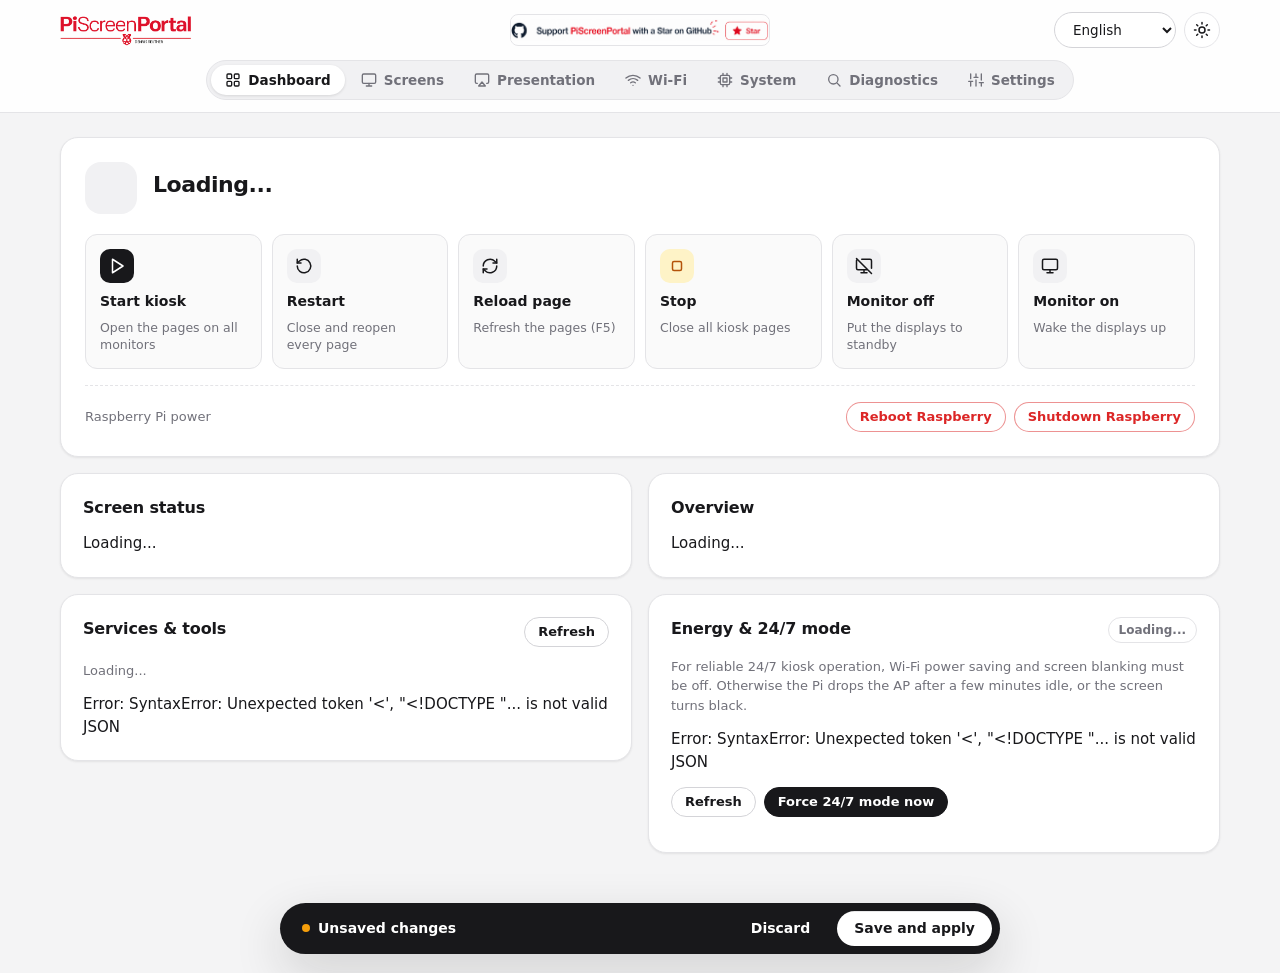
==== commit 5b6c3611: "Make the web interface friendlier (v4.1.0, build 10) - Light theme and English are the defaults; dar" ====
--- a/templates/index.html
+++ b/templates/index.html
@@ -1,10 +1,14 @@
 <!doctype html>
-<html lang="en">
+<html lang="en" data-theme="light">
 <head>
 <meta charset="utf-8">
 <title>PiScreenPortal</title>
 <meta name="viewport" content="width=device-width,initial-scale=1">
 <meta name="color-scheme" content="light dark">
+<script>
+  // Theme vor dem ersten Zeichnen setzen (Standard: hell).
+  try { document.documentElement.dataset.theme = localStorage.getItem("pisp_theme") === "dark" ? "dark" : "light"; } catch (e) {}
+</script>
 <link rel="icon" href="/static/logo.png">
 <link rel="stylesheet" href="/static/style.css">
 </head>
@@ -18,67 +22,97 @@
              onerror="this.style.display='none'; this.nextElementSibling.style.display='block';">
         <h1 style="display:none">PiScreenPortal</h1>
       </button>
-      <div class="status-pills" id="status-pills" aria-live="polite">
-        <span class="pill" id="pill-kiosk"><span class="dot"></span><span class="pill-text">&hellip;</span></span>
-        <span class="pill" id="pill-screens"><span class="dot"></span><span class="pill-text">&hellip;</span></span>
-        <span class="pill pill-plain" id="pill-temp"><span class="pill-text">&hellip;</span></span>
-      </div>
-      <div class="lang-switch">
-        <a class="support-link" href="https://github.com/WEXiT/PiScreenPortal"
-           target="_blank" rel="noopener noreferrer"
-           aria-label="WEXiT/PiScreenPortal on GitHub">
-          <img src="/static/support.jpg" alt="Support PiScreenPortal with a Star on GitHub"
-               class="support-image">
-        </a>
+      <a class="support-link" href="https://github.com/WEXiT/PiScreenPortal"
+         target="_blank" rel="noopener noreferrer"
+         aria-label="Support PiScreenPortal with a Star on GitHub">
+        <img src="/static/support.jpg" alt="Support PiScreenPortal with a Star on GitHub"
+             class="support-image">
+      </a>
+      <div class="header-tools">
         <label for="lang-select" class="sr-only" data-i18n="header.language">Language</label>
         <select id="lang-select" class="compact-select">
           <option value="en">English</option>
           <option value="de">Deutsch</option>
         </select>
+        <button type="button" class="icon-btn" id="theme-toggle" aria-label="Dark mode" title="Dark mode">
+          <svg class="icon icon-sun" viewBox="0 0 24 24" aria-hidden="true"><circle cx="12" cy="12" r="4"/><path d="M12 2v2M12 20v2M4.93 4.93l1.41 1.41M17.66 17.66l1.41 1.41M2 12h2M20 12h2M4.93 19.07l1.41-1.41M17.66 6.34l1.41-1.41"/></svg>
+          <svg class="icon icon-moon" viewBox="0 0 24 24" aria-hidden="true"><path d="M21 12.79A9 9 0 1 1 11.21 3 7 7 0 0 0 21 12.79z"/></svg>
+        </button>
         <div class="header-user" id="header-user" hidden>
-          <span class="header-user-name">
-            <span data-i18n="auth.signed_in_as">Signed in as</span>
-            <b id="header-user-name"></b>
-          </span>
-          <button class="btn btn-sm btn-logout" id="btn-logout"
-                  data-i18n="auth.logout">Log out</button>
-        </div>
-      </div>
-    </div>
-    <nav class="tabs" aria-label="Sections">
-      <button class="tab active" data-tab="dashboard"><svg viewBox="0 0 24 24" aria-hidden="true"><path d="M3 13h8V3H3zm0 8h8v-6H3zm10 0h8V11h-8zm0-18v6h8V3z"/></svg><span data-i18n="tabs.dashboard">Dashboard</span></button>
-      <button class="tab" data-tab="screens"><svg viewBox="0 0 24 24" aria-hidden="true"><path d="M2 4h9v7H2zm11 0h9v7h-9zM5 13h3v2h2v2H3v-2h2zm11 0h3v2h2v2h-7v-2h2z"/></svg><span data-i18n="tabs.screens">Screens</span></button>
-      <button class="tab" data-tab="presentation"><svg viewBox="0 0 24 24" aria-hidden="true"><path d="M3 5h18v11H3zm7 13h4l1 2H9z"/></svg><span data-i18n="tabs.presentation">Presentation</span></button>
-      <button class="tab" data-tab="wifi"><svg viewBox="0 0 24 24" aria-hidden="true"><path d="M12 20l3.5-4.2a5 5 0 0 0-7 0zm-7-8.4 2 2.4a8 8 0 0 1 10 0l2-2.4a11 11 0 0 0-14 0zM1 7.2 3 9.6a14 14 0 0 1 18 0l2-2.4a17 17 0 0 0-22 0z"/></svg><span data-i18n="tabs.wifi">Wi-Fi</span></button>
-      <button class="tab" data-tab="system"><svg viewBox="0 0 24 24" aria-hidden="true"><path d="M7 2h2v3h6V2h2v3h3v15H4V5h3zm-1 8v8h12v-8z"/></svg><span data-i18n="tabs.system">System</span></button>
-      <button class="tab" data-tab="diagnostics"><svg viewBox="0 0 24 24" aria-hidden="true"><path d="M10 2a8 8 0 0 1 6.3 12.9l5.4 5.4-1.4 1.4-5.4-5.4A8 8 0 1 1 10 2zm0 2a6 6 0 1 0 0 12 6 6 0 0 0 0-12z"/></svg><span data-i18n="tabs.diagnostics">Diagnostics</span></button>
-      <button class="tab" data-tab="settings"><svg viewBox="0 0 24 24" aria-hidden="true"><path d="M10.3 2h3.4l.5 2.6 1.9.8 2.2-1.5 2.4 2.4-1.5 2.2.8 1.9 2.6.5v3.4l-2.6.5-.8 1.9 1.5 2.2-2.4 2.4-2.2-1.5-1.9.8-.5 2.6h-3.4l-.5-2.6-1.9-.8-2.2 1.5-2.4-2.4 1.5-2.2-.8-1.9L2 13.7v-3.4l2.6-.5.8-1.9-1.5-2.2 2.4-2.4 2.2 1.5 1.9-.8zM12 9a3 3 0 1 0 0 6 3 3 0 0 0 0-6z"/></svg><span data-i18n="tabs.settings">Settings</span></button>
-    </nav>
+          <span class="header-user-name"><b id="header-user-name"></b></span>
+          <button type="button" class="icon-btn" id="btn-logout" aria-label="Log out" title="Log out">
+            <svg class="icon" viewBox="0 0 24 24" aria-hidden="true"><path d="M9 21H5a2 2 0 0 1-2-2V5a2 2 0 0 1 2-2h4M16 17l5-5-5-5M21 12H9"/></svg>
+          </button>
+        </div>
+      </div>
+    </div>
+    <div class="tabs-wrap">
+      <nav class="tabs" aria-label="Sections">
+        <button class="tab active" data-tab="dashboard"><svg viewBox="0 0 24 24" aria-hidden="true"><rect x="3" y="3" width="7" height="7" rx="1.5"/><rect x="14" y="3" width="7" height="7" rx="1.5"/><rect x="3" y="14" width="7" height="7" rx="1.5"/><rect x="14" y="14" width="7" height="7" rx="1.5"/></svg><span data-i18n="tabs.dashboard">Dashboard</span></button>
+        <button class="tab" data-tab="screens"><svg viewBox="0 0 24 24" aria-hidden="true"><rect x="2" y="3" width="20" height="14" rx="2"/><path d="M8 21h8M12 17v4"/></svg><span data-i18n="tabs.screens">Screens</span></button>
+        <button class="tab" data-tab="presentation"><svg viewBox="0 0 24 24" aria-hidden="true"><path d="M5 17H4a2 2 0 0 1-2-2V5a2 2 0 0 1 2-2h16a2 2 0 0 1 2 2v10a2 2 0 0 1-2 2h-1"/><path d="m12 15 5 6H7z"/></svg><span data-i18n="tabs.presentation">Presentation</span></button>
+        <button class="tab" data-tab="wifi"><svg viewBox="0 0 24 24" aria-hidden="true"><path d="M5 12.55a11 11 0 0 1 14.08 0M1.42 9a16 16 0 0 1 21.16 0M8.53 16.11a6 6 0 0 1 6.95 0M12 20h.01"/></svg><span data-i18n="tabs.wifi">Wi-Fi</span></button>
+        <button class="tab" data-tab="system"><svg viewBox="0 0 24 24" aria-hidden="true"><rect x="5" y="5" width="14" height="14" rx="2"/><path d="M9 9h6v6H9zM9 2v3M15 2v3M9 19v3M15 19v3M19 9h3M19 15h3M2 9h3M2 15h3"/></svg><span data-i18n="tabs.system">System</span></button>
+        <button class="tab" data-tab="diagnostics"><svg viewBox="0 0 24 24" aria-hidden="true"><circle cx="11" cy="11" r="7"/><path d="m21 21-4.3-4.3"/></svg><span data-i18n="tabs.diagnostics">Diagnostics</span></button>
+        <button class="tab" data-tab="settings"><svg viewBox="0 0 24 24" aria-hidden="true"><path d="M4 21v-7M4 10V3M12 21v-9M12 8V3M20 21v-5M20 12V3M1 14h6M9 8h6M17 16h6"/></svg><span data-i18n="tabs.settings">Settings</span></button>
+      </nav>
+    </div>
   </div>
 </header>
 
 <main>
   <!-- DASHBOARD -->
   <section class="tab-content active" id="tab-dashboard">
-    <div class="card hero-card">
-      <div class="hero-head">
-        <div>
-          <h2 data-i18n="dash.quick">Quick actions</h2>
-          <p class="muted" data-i18n="dash.quick_desc">Control every kiosk window at once.</p>
-        </div>
-      </div>
-      <div class="btn-row">
-        <button data-act="start" class="btn primary" data-i18n="dash.start">Start kiosk</button>
-        <button data-act="restart" class="btn" data-i18n="dash.restart">Restart</button>
-        <button data-act="reload" class="btn" data-i18n="dash.reload">Reload page</button>
-        <button data-act="stop" class="btn warn" data-i18n="dash.stop">Stop</button>
-        <span class="btn-sep" aria-hidden="true"></span>
-        <button data-act="screen-off" class="btn" data-i18n="dash.screen_off">Monitor off</button>
-        <button data-act="screen-on" class="btn" data-i18n="dash.screen_on">Monitor on</button>
-      </div>
-      <div class="btn-row danger-row">
-        <button data-act="reboot" class="btn danger" data-i18n="dash.reboot">Reboot Raspberry</button>
-        <button data-act="shutdown" class="btn danger" data-i18n="dash.shutdown">Shutdown Raspberry</button>
+    <div class="card hero-card" id="hero-card">
+      <div class="hero-status">
+        <span class="hero-icon" id="hero-icon" aria-hidden="true"></span>
+        <div class="hero-text">
+          <h2 id="hero-title" data-i18n="common.loading">Loading...</h2>
+          <p id="hero-sub"></p>
+          <div class="hero-meta" id="hero-meta"></div>
+        </div>
+        <button type="button" class="btn primary" id="hero-action" hidden></button>
+      </div>
+
+      <div class="action-grid">
+        <button type="button" class="action-tile primary-tile" data-act="start">
+          <span class="tile-icon"><svg class="icon" viewBox="0 0 24 24"><path d="M6 3l14 9-14 9z"/></svg></span>
+          <b data-i18n="dash.start">Start kiosk</b>
+          <small data-i18n="dash.start_desc">Open the pages on all monitors</small>
+        </button>
+        <button type="button" class="action-tile" data-act="restart">
+          <span class="tile-icon"><svg class="icon" viewBox="0 0 24 24"><path d="M3 12a9 9 0 1 0 3-6.7L3 8"/><path d="M3 3v5h5"/></svg></span>
+          <b data-i18n="dash.restart">Restart</b>
+          <small data-i18n="dash.restart_desc">Close and reopen every page</small>
+        </button>
+        <button type="button" class="action-tile" data-act="reload">
+          <span class="tile-icon"><svg class="icon" viewBox="0 0 24 24"><path d="M21 12a9 9 0 0 1-15.5 6.2L3 16"/><path d="M3 21v-5h5"/><path d="M3 12a9 9 0 0 1 15.5-6.2L21 8"/><path d="M21 3v5h-5"/></svg></span>
+          <b data-i18n="dash.reload">Reload page</b>
+          <small data-i18n="dash.reload_desc">Press F5 on every kiosk page</small>
+        </button>
+        <button type="button" class="action-tile warn-tile" data-act="stop">
+          <span class="tile-icon"><svg class="icon" viewBox="0 0 24 24"><rect x="6" y="6" width="12" height="12" rx="2"/></svg></span>
+          <b data-i18n="dash.stop">Stop</b>
+          <small data-i18n="dash.stop_desc">Close all kiosk pages</small>
+        </button>
+        <button type="button" class="action-tile" data-act="screen-off">
+          <span class="tile-icon"><svg class="icon" viewBox="0 0 24 24"><path d="M17 17H4a2 2 0 0 1-2-2V5c0-.5.2-1 .6-1.4M22 15V5a2 2 0 0 0-2-2H9M8 21h8M12 17v4M2 2l20 20"/></svg></span>
+          <b data-i18n="dash.screen_off">Monitor off</b>
+          <small data-i18n="dash.screen_off_desc">Switch the displays to standby</small>
+        </button>
+        <button type="button" class="action-tile" data-act="screen-on">
+          <span class="tile-icon"><svg class="icon" viewBox="0 0 24 24"><rect x="2" y="3" width="20" height="14" rx="2"/><path d="M8 21h8M12 17v4"/></svg></span>
+          <b data-i18n="dash.screen_on">Monitor on</b>
+          <small data-i18n="dash.screen_on_desc">Wake the displays up</small>
+        </button>
+      </div>
+
+      <div class="power-row">
+        <p class="muted" data-i18n="dash.power_desc">Raspberry Pi power</p>
+        <div class="btn-row">
+          <button type="button" data-act="reboot" class="btn btn-sm danger" data-i18n="dash.reboot">Reboot Raspberry</button>
+          <button type="button" data-act="shutdown" class="btn btn-sm danger" data-i18n="dash.shutdown">Shutdown Raspberry</button>
+        </div>
       </div>
     </div>
 
@@ -128,6 +162,10 @@
 
   <!-- SCREENS -->
   <section class="tab-content" id="tab-screens">
+    <div class="page-head">
+      <h2 data-i18n="tabs.screens">Screens</h2>
+      <p data-i18n="page.screens">Which page runs on which monitor.</p>
+    </div>
     <div class="card">
       <div class="flex-between">
         <div>
@@ -168,7 +206,7 @@
           <h2 data-i18n="screens.config">Screen configuration</h2>
           <p class="muted" data-i18n="screens.hotplug_hint">For two-screen installations, assign each page to a fixed HDMI output so an unplugged display cannot take over the other page.</p>
         </div>
-        <button id="add-screen" class="btn btn-sm" data-i18n="screens.add">Add screen</button>
+        <button id="add-screen" class="btn btn-sm primary" data-i18n="screens.add">Add screen</button>
       </div>
       <div id="screens" class="screen-list"></div>
     </div>
@@ -176,12 +214,12 @@
 
   <!-- PRESENTATION -->
   <section class="tab-content" id="tab-presentation">
-    <div class="card">
+    <div class="page-head">
       <h2 data-i18n="pres.title">Presentation mode (AirPlay)</h2>
-      <p class="muted" data-i18n="pres.desc">Share your iPhone, iPad or Mac screen to the Raspberry via AirPlay. The kiosk is paused during presentation.</p>
-
-      <div id="pres-status-box" class="sysinfo" style="margin:14px 0"></div>
-
+      <p data-i18n="pres.desc">Share your iPhone, iPad or Mac screen to the Raspberry via AirPlay. The kiosk is paused during presentation.</p>
+    </div>
+    <div class="card">
+      <div id="pres-status-box" class="sysinfo" style="margin-bottom:14px"></div>
       <div class="btn-row">
         <button id="pres-start" class="btn primary" data-i18n="pres.start">Start presentation</button>
         <button id="pres-stop" class="btn warn" data-i18n="pres.stop">Stop presentation</button>
@@ -219,12 +257,16 @@
 
   <!-- WIFI -->
   <section class="tab-content" id="tab-wifi">
+    <div class="page-head">
+      <h2 data-i18n="tabs.wifi">Wi-Fi</h2>
+      <p data-i18n="page.wifi">Connect the Raspberry to a wireless network.</p>
+    </div>
     <div class="card">
       <h2 data-i18n="wifi.current">Current connection</h2>
       <div id="wifi-current" class="wifi-current" data-i18n="common.loading">Loading...</div>
       <div class="btn-row">
-        <button id="wifi-rescan" class="btn" data-i18n="wifi.rescan">Rescan networks</button>
-        <button id="wifi-reset" class="btn warn" data-i18n="wifi.reset">Restart Wi-Fi</button>
+        <button id="wifi-rescan" class="btn btn-sm" data-i18n="wifi.rescan">Rescan networks</button>
+        <button id="wifi-reset" class="btn btn-sm warn" data-i18n="wifi.reset">Restart Wi-Fi</button>
       </div>
     </div>
 
@@ -249,7 +291,7 @@
       </div>
       <label class="check"><input type="checkbox" id="wifi-add-hidden"> <span data-i18n="wifi.hidden">SSID is hidden</span></label>
       <label class="check"><input type="checkbox" id="wifi-add-autoconnect" checked> <span data-i18n="wifi.autoconnect">Auto-connect at boot</span></label>
-      <div class="btn-row">
+      <div class="btn-row" style="margin-top:12px">
         <button id="wifi-add-btn" class="btn primary" data-i18n="wifi.save">Save Wi-Fi</button>
       </div>
       <p id="wifi-add-msg" class="muted"></p>
@@ -258,6 +300,10 @@
 
   <!-- SYSTEM -->
   <section class="tab-content" id="tab-system">
+    <div class="page-head">
+      <h2 data-i18n="tabs.system">System</h2>
+      <p data-i18n="page.system">Hardware, log and running processes.</p>
+    </div>
     <div class="card">
       <h2 data-i18n="system.info">System information</h2>
       <div id="sysinfo-full" class="sysinfo" data-i18n="common.loading">Loading...</div>
@@ -274,16 +320,18 @@
 
   <!-- DIAGNOSTICS -->
   <section class="tab-content" id="tab-diagnostics">
+    <div class="page-head">
+      <h2 data-i18n="diag.title">Display diagnosis</h2>
+      <p data-i18n="diag.desc">Run this while a page is missing. It captures the detected displays, Chromium windows, and the latest kiosk log entries.</p>
+    </div>
     <div class="card">
       <div class="flex-between">
-        <h2 data-i18n="diag.title">Display diagnosis</h2>
+        <p class="muted" style="margin:0"><span data-i18n="diag.captured">Captured:</span>
+          <b id="diagnostics-time">-</b>
+        </p>
         <button id="diagnostics-refresh" class="btn btn-sm primary"
                 data-i18n="diag.run">Run analysis now</button>
       </div>
-      <p class="muted" data-i18n="diag.desc">Run this while a page is missing. It captures the detected displays, Chromium windows, and the latest kiosk log entries.</p>
-      <p class="muted"><span data-i18n="diag.captured">Captured:</span>
-        <b id="diagnostics-time">-</b>
-      </p>
       <div id="diagnostics-assignments" class="table-wrap" data-i18n="common.loading">Loading...</div>
     </div>
 
@@ -306,6 +354,10 @@
 
   <!-- SETTINGS -->
   <section class="tab-content" id="tab-settings">
+    <div class="page-head">
+      <h2 data-i18n="tabs.settings">Settings</h2>
+      <p data-i18n="page.settings">Changes are saved with the bar at the bottom.</p>
+    </div>
     <div class="dash-grid">
       <div class="card">
         <h2 data-i18n="settings.general">General</h2>
@@ -369,7 +421,7 @@
         <h2 data-i18n="boot.title">Boot display</h2>
         <p class="muted" data-i18n="boot.desc">Hide desktop icons, panel, cursor, and the early desktop flash behind a black boot cover.</p>
         <div class="btn-row" style="margin-top:14px">
-          <button id="boot-optimize" class="btn" data-i18n="boot.optimize">Hide desktop at boot</button>
+          <button id="boot-optimize" class="btn btn-sm" data-i18n="boot.optimize">Hide desktop at boot</button>
         </div>
         <p id="boot-msg" class="muted" style="margin-top:8px"></p>
       </div>
@@ -384,8 +436,8 @@
           <span id="update-status" class="svc-state">Loading...</span>
         </div>
         <div class="btn-row">
-          <button id="scan-updates" class="btn" data-i18n="updates.scan_app">Scan app updates</button>
-          <button id="git-update" class="btn primary" data-i18n="updates.update_app">Update from Git & reboot</button>
+          <button id="scan-updates" class="btn btn-sm" data-i18n="updates.scan_app">Scan app updates</button>
+          <button id="git-update" class="btn btn-sm primary" data-i18n="updates.update_app">Update from Git & reboot</button>
         </div>
         <p id="updates-msg" class="muted" style="margin-top:8px"></p>
       </div>
@@ -397,8 +449,8 @@
         </div>
         <div id="system-updates-list" class="updates-list muted">Open Settings to scan Raspberry updates.</div>
         <div class="btn-row" style="margin-top:14px">
-          <button id="system-updates-scan" class="btn" data-i18n="updates.scan_system">Scan Raspberry updates</button>
-          <button id="system-updates-install" class="btn primary" data-i18n="updates.install_system">Install Raspberry updates</button>
+          <button id="system-updates-scan" class="btn btn-sm" data-i18n="updates.scan_system">Scan Raspberry updates</button>
+          <button id="system-updates-install" class="btn btn-sm primary" data-i18n="updates.install_system">Install Raspberry updates</button>
         </div>
         <p id="system-updates-msg" class="muted" style="margin-top:8px"></p>
       </div>
@@ -406,11 +458,24 @@
   </section>
 </main>
 
-<div class="save-bar">
+<div class="save-bar" aria-live="polite">
   <div class="save-bar-inner">
-    <span id="dirty-hint" class="dirty-hint" hidden data-i18n="common.unsaved">Unsaved changes</span>
+    <span id="dirty-hint" class="dirty-hint" data-i18n="common.unsaved">Unsaved changes</span>
     <span id="msg" role="status"></span>
+    <button id="discard" class="btn ghost" data-i18n="common.discard">Discard</button>
     <button id="save" class="btn primary" data-i18n="common.save">Save and apply</button>
+  </div>
+</div>
+
+<!-- Confirmation dialog -->
+<div class="modal" id="confirm-modal" hidden>
+  <div class="modal-inner" role="alertdialog" aria-modal="true" aria-labelledby="confirm-title" aria-describedby="confirm-text">
+    <h3 id="confirm-title"></h3>
+    <p id="confirm-text"></p>
+    <div class="btn-row">
+      <button id="confirm-cancel" class="btn" data-i18n="common.cancel">Cancel</button>
+      <button id="confirm-ok" class="btn primary">OK</button>
+    </div>
   </div>
 </div>
 
--- a/static/style.css
+++ b/static/style.css
@@ -1,53 +1,58 @@
+/* PiScreenPortal – light theme by default, dark via [data-theme="dark"]. */
 :root {
-  --bg: #f4f6fb;
+  --bg: #f4f4f5;
   --surface: #ffffff;
-  --surface-2: #f7f9fc;
-  --surface-3: #eef2f8;
-  --border: #e2e8f0;
-  --border-strong: #cbd5e1;
-  --text: #0f172a;
-  --muted: #64748b;
-  --primary: #2563eb;
-  --primary-hover: #1d4ed8;
-  --primary-soft: #e8efff;
+  --surface-2: #fafafa;
+  --surface-3: #f1f1f3;
+  --border: #e4e4e7;
+  --border-strong: #d4d4d8;
+  --text: #18181b;
+  --muted: #71717a;
+  --primary: #18181b;
+  --primary-hover: #3f3f46;
   --primary-text: #ffffff;
+  --accent: #2563eb;
+  --accent-soft: #e8efff;
+  --focus: rgba(37, 99, 235, .28);
   --warn: #b45309;
   --warn-soft: #fef3c7;
   --danger: #dc2626;
   --danger-soft: #fee2e2;
-  --success: #059669;
-  --success-soft: #d1fae5;
-  --shadow: 0 1px 2px rgba(15,23,42,.05), 0 2px 8px rgba(15,23,42,.04);
-  --shadow-lg: 0 12px 40px rgba(15,23,42,.14);
-  --radius: 12px;
-  --radius-sm: 8px;
+  --success: #15803d;
+  --success-soft: #dcfce7;
+  --shadow: 0 1px 2px rgba(24,24,27,.04), 0 1px 3px rgba(24,24,27,.04);
+  --shadow-lg: 0 18px 50px rgba(24,24,27,.16);
+  --radius: 18px;
+  --radius-md: 12px;
+  --radius-sm: 9px;
   --mono: ui-monospace, SFMono-Regular, Menlo, Consolas, "DejaVu Sans Mono", monospace;
   color-scheme: light;
 }
 
-@media (prefers-color-scheme: dark) {
-  :root {
-    --bg: #0b1120;
-    --surface: #111a2e;
-    --surface-2: #16213a;
-    --surface-3: #1c2945;
-    --border: #23314f;
-    --border-strong: #33456b;
-    --text: #e5eaf5;
-    --muted: #94a3b8;
-    --primary: #3b82f6;
-    --primary-hover: #60a5fa;
-    --primary-soft: rgba(59,130,246,.16);
-    --warn: #f59e0b;
-    --warn-soft: rgba(245,158,11,.14);
-    --danger: #f87171;
-    --danger-soft: rgba(248,113,113,.14);
-    --success: #34d399;
-    --success-soft: rgba(52,211,153,.14);
-    --shadow: 0 1px 2px rgba(0,0,0,.3);
-    --shadow-lg: 0 16px 48px rgba(0,0,0,.5);
-    color-scheme: dark;
-  }
+:root[data-theme="dark"] {
+  --bg: #09090b;
+  --surface: #131316;
+  --surface-2: #18181b;
+  --surface-3: #202024;
+  --border: #27272a;
+  --border-strong: #3f3f46;
+  --text: #f4f4f5;
+  --muted: #a1a1aa;
+  --primary: #f4f4f5;
+  --primary-hover: #d4d4d8;
+  --primary-text: #18181b;
+  --accent: #60a5fa;
+  --accent-soft: rgba(96,165,250,.14);
+  --focus: rgba(96,165,250,.35);
+  --warn: #fbbf24;
+  --warn-soft: rgba(251,191,36,.12);
+  --danger: #f87171;
+  --danger-soft: rgba(248,113,113,.13);
+  --success: #4ade80;
+  --success-soft: rgba(74,222,128,.12);
+  --shadow: 0 1px 2px rgba(0,0,0,.4);
+  --shadow-lg: 0 18px 50px rgba(0,0,0,.55);
+  color-scheme: dark;
 }
 
 * { box-sizing: border-box; }
@@ -61,46 +66,46 @@
   margin: 0; padding: 0;
   background: var(--bg);
   color: var(--text);
-  font-family: -apple-system, BlinkMacSystemFont, "Segoe UI", Roboto,
+  font-family: Inter, -apple-system, BlinkMacSystemFont, "Segoe UI", Roboto,
                "DejaVu Sans", Helvetica, Arial, sans-serif;
   font-size: 15px;
   line-height: 1.5;
   -webkit-font-smoothing: antialiased;
 }
-
-body { padding-bottom: 84px; }
-a { color: var(--primary); }
+body { padding-bottom: 32px; transition: padding-bottom .2s; }
+body.has-changes { padding-bottom: 100px; }
+a { color: var(--accent); }
+svg.icon { width: 18px; height: 18px; flex: none; fill: none; stroke: currentColor; stroke-width: 2; stroke-linecap: round; stroke-linejoin: round; }
 
 /* ------ Demo banner ------ */
 .demo-banner {
-  background: linear-gradient(90deg, #f97316, #ec4899);
-  color: #fff;
+  background: #18181b;
+  color: #fafafa;
   text-align: center;
   font-size: 13px;
-  font-weight: 600;
-  padding: 7px 16px;
-}
-.demo-banner a { color: #fff; }
+  font-weight: 500;
+  padding: 8px 16px;
+}
+.demo-banner a { color: #fafafa; font-weight: 700; }
 
 /* ------ Header ------ */
 .topbar {
   background: var(--surface);
-  background: color-mix(in srgb, var(--surface) 88%, transparent);
-  backdrop-filter: saturate(1.4) blur(10px);
-  -webkit-backdrop-filter: saturate(1.4) blur(10px);
+  background: color-mix(in srgb, var(--surface) 90%, transparent);
+  backdrop-filter: saturate(1.4) blur(12px);
+  -webkit-backdrop-filter: saturate(1.4) blur(12px);
   border-bottom: 1px solid var(--border);
   position: sticky; top: 0; z-index: 30;
 }
 .topbar-inner {
-  max-width: 1240px; margin: 0 auto;
-  padding: 12px 20px 0;
+  max-width: 1200px; margin: 0 auto;
+  padding: 12px 20px 12px;
 }
 .header-top {
-  display: flex;
+  display: grid;
+  grid-template-columns: 1fr auto 1fr;
   align-items: center;
   gap: 16px;
-  margin-bottom: 10px;
-  flex-wrap: wrap;
 }
 .brand-home {
   appearance: none;
@@ -110,80 +115,66 @@
   cursor: pointer;
   font: inherit;
   padding: 0;
-}
-.brand-home:focus-visible,
-.support-link:focus-visible {
-  outline: 3px solid var(--primary-soft);
+  justify-self: start;
+}
+.brand-home:focus-visible, .support-link:focus-visible {
+  outline: 3px solid var(--focus);
   outline-offset: 4px;
-  border-radius: 6px;
+  border-radius: 8px;
 }
 .brand-logo {
   display: block;
-  height: 34px;
+  height: 32px;
   width: auto;
-  max-width: 200px;
+  max-width: 190px;
   object-fit: contain;
 }
-@media (prefers-color-scheme: dark) {
-  .brand-logo { filter: brightness(1.15); }
-}
-.topbar h1 {
-  margin: 0;
-  font-size: 21px;
-  font-weight: 700;
-  color: var(--primary);
-}
-.status-pills {
-  display: flex;
-  gap: 6px;
-  flex-wrap: wrap;
-  flex: 1;
-  min-width: 0;
-}
-.pill {
-  display: inline-flex;
-  align-items: center;
-  gap: 6px;
-  padding: 3px 10px;
-  border-radius: 999px;
-  border: 1px solid var(--border);
-  background: var(--surface-2);
-  font-size: 12.5px;
-  font-weight: 600;
-  color: var(--muted);
-  white-space: nowrap;
-}
-.pill .dot {
-  width: 8px; height: 8px; border-radius: 50%;
-  background: var(--muted);
-}
-.pill.ok   { color: var(--success); border-color: color-mix(in srgb, var(--success) 35%, transparent); background: var(--success-soft); }
-.pill.ok .dot { background: var(--success); box-shadow: 0 0 0 3px color-mix(in srgb, var(--success) 25%, transparent); }
-.pill.warn { color: var(--warn); border-color: color-mix(in srgb, var(--warn) 35%, transparent); background: var(--warn-soft); }
-.pill.warn .dot { background: var(--warn); }
-.pill.bad  { color: var(--danger); border-color: color-mix(in srgb, var(--danger) 35%, transparent); background: var(--danger-soft); }
-.pill.bad .dot { background: var(--danger); }
-.lang-switch {
+.topbar h1 { margin: 0; font-size: 20px; font-weight: 800; letter-spacing: -.02em; }
+.support-link {
+  justify-self: center;
+  display: block;
+  line-height: 0;
+  border-radius: 8px;
+  transition: transform .15s, box-shadow .15s;
+}
+.support-link:hover { transform: translateY(-1px); box-shadow: var(--shadow-lg); }
+.support-image {
+  display: block;
+  height: 32px;
+  width: auto;
+  max-width: 260px;
+  object-fit: contain;
+  border-radius: 8px;
+  border: 1px solid var(--border);
+}
+.header-tools {
+  justify-self: end;
   display: flex;
   align-items: center;
-  gap: 10px;
-  font-size: 13px;
-  margin-left: auto;
-}
-.support-link { display: block; line-height: 0; }
-.support-image {
-  display: block;
-  height: 34px;
-  width: auto;
-  max-width: 240px;
-  object-fit: contain;
-  border-radius: 6px;
-}
+  gap: 8px;
+}
+.icon-btn {
+  display: inline-flex; align-items: center; justify-content: center;
+  width: 36px; height: 36px;
+  border-radius: 999px;
+  border: 1px solid var(--border);
+  background: var(--surface);
+  color: var(--text);
+  cursor: pointer;
+  transition: background .15s, border-color .15s;
+}
+.icon-btn:hover { background: var(--surface-3); }
+.icon-btn:focus-visible { outline: 3px solid var(--focus); outline-offset: 2px; }
+.icon-btn .icon-moon { display: none; }
+:root[data-theme="dark"] .icon-btn .icon-sun { display: none; }
+:root[data-theme="dark"] .icon-btn .icon-moon { display: block; }
 .compact-select {
   width: auto !important;
-  padding: 5px 28px 5px 10px !important;
+  height: 36px;
+  padding: 0 30px 0 14px !important;
   margin: 0 !important;
-  font-size: 13px !important;
+  font-size: 13.5px !important;
+  border-radius: 999px !important;
 }
 .header-user {
   display: flex;
@@ -193,13 +184,18 @@
   color: var(--muted);
 }
 
+/* Segmented navigation */
+.tabs-wrap { display: flex; justify-content: center; margin-top: 12px; }
 .tabs {
-  display: flex;
+  display: inline-flex;
   gap: 2px;
+  padding: 4px;
+  border-radius: 999px;
+  background: var(--surface-3);
+  border: 1px solid var(--border);
+  max-width: 100%;
   overflow-x: auto;
   scrollbar-width: none;
-  margin: 0 -20px;
-  padding: 0 14px;
 }
 .tabs::-webkit-scrollbar { display: none; }
 .tab {
@@ -207,32 +203,37 @@
   align-items: center;
   gap: 7px;
   background: none; border: 0;
-  padding: 10px 12px 11px;
-  font-size: 14px;
+  padding: 7px 14px;
+  border-radius: 999px;
+  font-size: 13.5px;
   color: var(--muted);
   cursor: pointer;
-  border-bottom: 2px solid transparent;
   font-weight: 600;
   font-family: inherit;
   white-space: nowrap;
-  transition: color .15s, border-color .15s;
-}
-.tab svg { width: 16px; height: 16px; fill: currentColor; opacity: .85; }
+  transition: color .15s, background .15s, box-shadow .15s;
+}
+.tab svg { width: 16px; height: 16px; fill: none; stroke: currentColor; stroke-width: 2; stroke-linecap: round; stroke-linejoin: round; }
 .tab:hover { color: var(--text); }
+.tab:focus-visible { outline: 3px solid var(--focus); outline-offset: 1px; }
 .tab.active {
-  color: var(--primary);
-  border-bottom-color: var(--primary);
+  color: var(--text);
+  background: var(--surface);
+  box-shadow: 0 1px 3px rgba(24,24,27,.12);
 }
 
 /* ------ Layout ------ */
 main {
-  max-width: 1240px;
-  margin: 20px auto;
+  max-width: 1200px;
+  margin: 24px auto;
   padding: 0 20px;
 }
 .tab-content { display: none; gap: 16px; }
-.tab-content.active { display: grid; animation: fade-in .18s ease-out; }
+.tab-content.active { display: grid; animation: fade-in .2s ease-out; }
 @keyframes fade-in { from { opacity: 0; transform: translateY(4px); } to { opacity: 1; transform: none; } }
+.page-head { margin: 4px 2px 2px; }
+.page-head h2 { margin: 0; font-size: 24px; font-weight: 800; letter-spacing: -.025em; }
+.page-head p { margin: 2px 0 0; color: var(--muted); font-size: 14px; }
 .dash-grid {
   display: grid;
   grid-template-columns: repeat(2, minmax(0, 1fr));
@@ -252,7 +253,7 @@
 .compact-grid { align-items: start; }
 
 footer {
-  max-width: 1240px;
+  max-width: 1200px;
   margin: 32px auto 0;
   padding: 18px 20px;
   text-align: center;
@@ -265,7 +266,7 @@
   background: var(--surface);
   border: 1px solid var(--border);
   border-radius: var(--radius);
-  padding: 20px;
+  padding: 22px;
   box-shadow: var(--shadow);
   min-width: 0;
 }
@@ -273,40 +274,18 @@
   margin: 0 0 12px;
   font-size: 16px;
   font-weight: 700;
-  color: var(--text);
   letter-spacing: -.01em;
 }
 .card h2 + .muted { margin-top: -6px; }
-.card-subtitle { margin-top: 22px !important; }
-.hero-card {
-  background:
-    radial-gradient(600px 200px at 0% 0%, var(--primary-soft), transparent 70%),
-    var(--surface);
-}
-.hero-head { display: flex; justify-content: space-between; gap: 12px; }
-.hero-head p { margin: -6px 0 14px; }
-.danger-row {
-  margin-top: 12px;
-  padding-top: 12px;
-  border-top: 1px dashed var(--border);
-}
-.btn-sep { width: 1px; background: var(--border); margin: 2px 4px; }
+.card-subtitle { margin-top: 24px !important; }
 .settings-subsection {
   border-top: 1px solid var(--border);
   padding-top: 16px;
   margin-top: 16px;
 }
-.settings-subsection:first-of-type {
-  border-top: 0;
-  padding-top: 0;
-  margin-top: 0;
-}
-.settings-subsection h3 {
-  margin: 0;
-  font-size: 14px;
-  font-weight: 700;
-}
-.setting-note { margin: -4px 0 8px 26px; }
+.settings-subsection:first-of-type { border-top: 0; padding-top: 0; margin-top: 0; }
+.settings-subsection h3 { margin: 0; font-size: 14px; font-weight: 700; }
+.setting-note { margin: -4px 0 8px 27px; }
 .updates-list { display: grid; gap: 8px; }
 .update-package {
   display: grid;
@@ -335,17 +314,103 @@
 .flex-between h2 { margin: 0; }
 .flex-between .muted { margin: 4px 0 0; }
 
+/* ------ Dashboard hero ------ */
+.hero-card { padding: 24px; }
+.hero-status {
+  display: flex;
+  align-items: center;
+  gap: 16px;
+  flex-wrap: wrap;
+}
+.hero-icon {
+  flex: none;
+  width: 52px; height: 52px;
+  border-radius: 16px;
+  display: inline-flex; align-items: center; justify-content: center;
+  background: var(--surface-3);
+  color: var(--muted);
+}
+.hero-icon svg { width: 26px; height: 26px; }
+.hero-card.ok .hero-icon { background: var(--success-soft); color: var(--success); }
+.hero-card.warn .hero-icon { background: var(--warn-soft); color: var(--warn); }
+.hero-card.bad .hero-icon { background: var(--danger-soft); color: var(--danger); }
+.hero-text { flex: 1 1 260px; min-width: 0; }
+.hero-text h2 { margin: 0; font-size: 22px; font-weight: 800; letter-spacing: -.02em; }
+.hero-text p { margin: 2px 0 0; color: var(--muted); font-size: 14px; }
+.hero-meta { display: flex; gap: 6px; flex-wrap: wrap; margin-top: 8px; }
+.pill {
+  display: inline-flex;
+  align-items: center;
+  gap: 6px;
+  padding: 3px 10px;
+  border-radius: 999px;
+  border: 1px solid var(--border);
+  background: var(--surface-2);
+  font-size: 12.5px;
+  font-weight: 600;
+  color: var(--muted);
+  white-space: nowrap;
+}
+.pill .dot { width: 7px; height: 7px; border-radius: 50%; background: var(--muted); }
+.pill.ok { color: var(--success); background: var(--success-soft); border-color: transparent; }
+.pill.ok .dot { background: var(--success); }
+.pill.warn { color: var(--warn); background: var(--warn-soft); border-color: transparent; }
+.pill.warn .dot { background: var(--warn); }
+.pill.bad { color: var(--danger); background: var(--danger-soft); border-color: transparent; }
+.pill.bad .dot { background: var(--danger); }
+
+.action-grid {
+  display: grid;
+  grid-template-columns: repeat(6, minmax(0, 1fr));
+  gap: 10px;
+  margin-top: 20px;
+}
+.action-tile {
+  display: flex;
+  flex-direction: column;
+  align-items: flex-start;
+  gap: 8px;
+  padding: 14px;
+  border-radius: var(--radius-md);
+  border: 1px solid var(--border);
+  background: var(--surface-2);
+  color: var(--text);
+  font: inherit;
+  text-align: left;
+  cursor: pointer;
+  transition: background .15s, border-color .15s, transform .08s, box-shadow .15s;
+  min-width: 0;
+}
+.action-tile:hover { background: var(--surface); border-color: var(--border-strong); box-shadow: var(--shadow); }
+.action-tile:active { transform: translateY(1px); }
+.action-tile:focus-visible { outline: 3px solid var(--focus); outline-offset: 2px; }
+.action-tile .tile-icon {
+  width: 34px; height: 34px; border-radius: 10px;
+  display: inline-flex; align-items: center; justify-content: center;
+  background: var(--surface-3); color: var(--text);
+}
+.action-tile.primary-tile .tile-icon { background: var(--primary); color: var(--primary-text); }
+.action-tile.warn-tile .tile-icon { color: var(--warn); background: var(--warn-soft); }
+.action-tile b { font-size: 14px; font-weight: 700; }
+.action-tile small { color: var(--muted); font-size: 12.5px; line-height: 1.35; }
+.action-tile[disabled] { opacity: .55; cursor: wait; }
+.power-row {
+  display: flex; align-items: center; justify-content: space-between; gap: 12px; flex-wrap: wrap;
+  margin-top: 16px; padding-top: 16px; border-top: 1px dashed var(--border);
+}
+.power-row .muted { margin: 0; }
+
 /* ------ Buttons ------ */
 .btn {
   display: inline-flex;
   align-items: center;
   justify-content: center;
-  gap: 6px;
+  gap: 7px;
   background: var(--surface);
   color: var(--text);
   border: 1px solid var(--border-strong);
-  padding: 8px 15px;
-  border-radius: var(--radius-sm);
+  padding: 8px 16px;
+  border-radius: 999px;
   font-size: 14px;
   font-weight: 600;
   cursor: pointer;
@@ -354,27 +419,29 @@
   line-height: 1.25;
   transition: background .15s, border-color .15s, color .15s, transform .05s;
 }
-.btn:hover { background: var(--primary-soft); border-color: var(--primary); }
+.btn:hover { background: var(--surface-3); }
 .btn:active { transform: translateY(1px); }
-.btn:focus-visible { outline: 3px solid var(--primary-soft); outline-offset: 2px; }
-.btn-sm { padding: 6px 12px; font-size: 13px; }
-.btn.primary {
-  background: var(--primary); color: var(--primary-text); border-color: var(--primary);
-}
+.btn:focus-visible { outline: 3px solid var(--focus); outline-offset: 2px; }
+.btn-sm { padding: 6px 13px; font-size: 13px; }
+.btn.primary { background: var(--primary); color: var(--primary-text); border-color: var(--primary); }
 .btn.primary:hover { background: var(--primary-hover); border-color: var(--primary-hover); }
-.btn.warn { color: var(--warn); border-color: color-mix(in srgb, var(--warn) 60%, transparent); }
+.btn.warn { color: var(--warn); border-color: color-mix(in srgb, var(--warn) 50%, transparent); }
 .btn.warn:hover { background: var(--warn-soft); }
-.btn.danger { color: var(--danger); border-color: color-mix(in srgb, var(--danger) 60%, transparent); }
+.btn.danger { color: var(--danger); border-color: color-mix(in srgb, var(--danger) 50%, transparent); }
 .btn.danger:hover { background: var(--danger-soft); }
+.btn.danger-solid { background: var(--danger); border-color: var(--danger); color: #fff; }
+.btn.danger-solid:hover { filter: brightness(.95); background: var(--danger); }
 .btn.ghost { border-color: transparent; background: transparent; }
-.btn.ghost:hover { background: var(--surface-3); border-color: transparent; }
+.btn.ghost:hover { background: var(--surface-3); }
 .btn[disabled] { opacity: .5; cursor: not-allowed; }
-.btn.busy { position: relative; color: transparent !important; }
+.btn.busy, .action-tile.busy { position: relative; }
+.btn.busy { color: transparent !important; }
 .btn.busy::after {
   content: ""; position: absolute; width: 14px; height: 14px;
   border: 2px solid var(--muted); border-right-color: transparent;
   border-radius: 50%; animation: spin .7s linear infinite;
 }
+.action-tile.busy .tile-icon svg { animation: spin .9s linear infinite; }
 @keyframes spin { to { transform: rotate(360deg); } }
 .btn-row { display: flex; gap: 8px; flex-wrap: wrap; align-items: center; }
 
@@ -383,34 +450,38 @@
   display: block;
   margin: 10px 0;
   font-size: 13.5px;
-  font-weight: 500;
+  font-weight: 600;
   color: var(--text);
 }
 label.check {
-  display: flex; align-items: center; gap: 9px; cursor: pointer;
+  display: flex; align-items: center; gap: 10px; cursor: pointer;
   font-weight: 500;
 }
 input[type=text], input[type=url], input[type=number], input[type=time],
 input[type=password], select, textarea {
   width: 100%;
-  padding: 8px 11px;
+  padding: 9px 12px;
   background: var(--surface);
   color: var(--text);
   border: 1px solid var(--border-strong);
   border-radius: var(--radius-sm);
   font-size: 14px;
   font-family: inherit;
-  margin-top: 5px;
+  font-weight: 400;
+  margin-top: 6px;
   transition: border-color .15s, box-shadow .15s;
 }
 input:focus, select:focus, textarea:focus {
-  outline: none; border-color: var(--primary);
-  box-shadow: 0 0 0 3px var(--primary-soft);
+  outline: none; border-color: var(--accent);
+  box-shadow: 0 0 0 3px var(--focus);
 }
 input.invalid, select.invalid { border-color: var(--danger); box-shadow: 0 0 0 3px var(--danger-soft); }
 textarea { font-family: var(--mono); font-size: 12.5px; resize: vertical; }
 input[type=checkbox] { width: 17px; height: 17px; accent-color: var(--primary); margin: 0; flex: none; }
-input[type=file] { padding: 6px; background: var(--surface-2); border: 1px dashed var(--border-strong); border-radius: var(--radius-sm); width: 100%; margin-top: 5px; color: var(--muted); }
+input[type=file] { padding: 8px; background: var(--surface-2); border: 1px dashed var(--border-strong); border-radius: var(--radius-sm); width: 100%; margin-top: 6px; color: var(--muted); font-weight: 400; }
+.label-row { display: flex; align-items: baseline; justify-content: space-between; gap: 8px; }
+.label-link { font-size: 12.5px; font-weight: 600; text-decoration: none; display: inline-flex; align-items: center; gap: 3px; }
+.label-link:hover { text-decoration: underline; }
 
 /* Toggle switch */
 .switch {
@@ -429,7 +500,7 @@
 }
 .switch input:checked + .track { background: var(--success); }
 .switch input:checked + .track::after { transform: translateX(16px); }
-.switch input:focus-visible + .track { box-shadow: 0 0 0 3px var(--primary-soft); }
+.switch input:focus-visible + .track { box-shadow: 0 0 0 3px var(--focus); }
 
 /* ------ Table ------ */
 .table-wrap { overflow-x: auto; }
@@ -441,7 +512,7 @@
   font-size: 13.5px;
 }
 th { color: var(--muted); font-weight: 600; background: var(--surface-2); font-size: 12px; text-transform: uppercase; letter-spacing: .04em; }
-code { background: var(--surface-3); padding: 1px 6px; border-radius: 5px; font-size: 12.5px; font-family: var(--mono); }
+code { background: var(--surface-3); padding: 1px 6px; border-radius: 6px; font-size: 12.5px; font-family: var(--mono); }
 .card h2 code { background: transparent; padding: 0; font-size: 14px; }
 
 /* ------ Sysinfo grid ------ */
@@ -452,8 +523,8 @@
 }
 .sysinfo .tile {
   background: var(--surface-2);
-  padding: 11px 13px;
-  border-radius: var(--radius-sm);
+  padding: 12px 14px;
+  border-radius: var(--radius-md);
   border: 1px solid var(--border);
   min-width: 0;
 }
@@ -462,17 +533,14 @@
   color: var(--muted);
   font-size: 11px;
   text-transform: uppercase;
-  letter-spacing: .05em;
+  letter-spacing: .06em;
   font-weight: 600;
   margin-bottom: 3px;
 }
-.sysinfo .tile span {
-  font-size: 15px; font-weight: 600;
-  word-break: break-word;
-}
-.tile.ok { border-left: 3px solid var(--success); }
-.tile.warn { border-left: 3px solid var(--warn); }
-.tile.bad { border-left: 3px solid var(--danger); }
+.sysinfo .tile span { font-size: 15px; font-weight: 700; word-break: break-word; }
+.tile.ok { box-shadow: inset 3px 0 0 var(--success); }
+.tile.warn { box-shadow: inset 3px 0 0 var(--warn); }
+.tile.bad { box-shadow: inset 3px 0 0 var(--danger); }
 .tile.ok span { color: var(--success); }
 .tile.warn span { color: var(--warn); }
 .tile.bad span { color: var(--danger); }
@@ -481,20 +549,15 @@
 .services-list { display: grid; gap: 8px; }
 .svc {
   display: grid;
-  grid-template-columns: 18px 1fr auto;
+  grid-template-columns: 16px 1fr auto;
   align-items: center;
   gap: 10px;
-  padding: 9px 12px;
+  padding: 10px 12px;
   background: var(--surface-2);
   border: 1px solid var(--border);
-  border-radius: var(--radius-sm);
-}
-.svc .svc-dot {
-  width: 10px; height: 10px;
-  border-radius: 50%;
-  background: var(--muted);
-  justify-self: center;
-}
+  border-radius: var(--radius-md);
+}
+.svc .svc-dot { width: 9px; height: 9px; border-radius: 50%; background: var(--muted); justify-self: center; }
 .svc.ok   .svc-dot { background: var(--success); box-shadow: 0 0 0 3px var(--success-soft); }
 .svc.warn .svc-dot { background: var(--warn);    box-shadow: 0 0 0 3px var(--warn-soft); }
 .svc.bad  .svc-dot { background: var(--danger);  box-shadow: 0 0 0 3px var(--danger-soft); }
@@ -507,7 +570,7 @@
 .svc-state {
   font-size: 12px;
   font-weight: 600;
-  padding: 3px 9px;
+  padding: 3px 10px;
   border-radius: 999px;
   background: var(--surface);
   border: 1px solid var(--border);
@@ -515,14 +578,10 @@
   white-space: nowrap;
 }
 .svc.ok .svc-state, .svc-state.ok, .svc-state.maint-active, .power-ok .svc-state {
-  color: var(--success); border-color: color-mix(in srgb, var(--success) 35%, transparent); background: var(--success-soft);
-}
-.svc.warn .svc-state, .power-warn .svc-state {
-  color: var(--warn); border-color: color-mix(in srgb, var(--warn) 35%, transparent); background: var(--warn-soft);
-}
-.svc.bad .svc-state, .svc-state.error {
-  color: var(--danger); border-color: color-mix(in srgb, var(--danger) 35%, transparent); background: var(--danger-soft);
-}
+  color: var(--success); border-color: transparent; background: var(--success-soft);
+}
+.svc.warn .svc-state, .power-warn .svc-state { color: var(--warn); border-color: transparent; background: var(--warn-soft); }
+.svc.bad .svc-state, .svc-state.error { color: var(--danger); border-color: transparent; background: var(--danger-soft); }
 #maintenance-msg.error, #updates-msg.error, #boot-msg.error,
 #system-updates-msg.error, #power-msg.error { color: var(--danger); }
 .session-chip {
@@ -530,25 +589,24 @@
   font-size: 11.5px;
   padding: 1px 8px;
   border-radius: 999px;
-  background: var(--primary-soft);
-  color: var(--primary);
+  background: var(--accent-soft);
+  color: var(--accent);
   font-weight: 700;
   margin-left: 6px;
   text-transform: uppercase;
   letter-spacing: .04em;
 }
 .session-chip.wayland { background: var(--warn-soft); color: var(--warn); }
-.session-chip.x11     { background: var(--success-soft); color: var(--success); }
+.session-chip.x11 { background: var(--success-soft); color: var(--success); }
 
 /* ------ Monitor layout map ------ */
 .layout-map {
   position: relative;
-  border-radius: var(--radius);
-  border: 1px dashed var(--border-strong);
-  background:
-    linear-gradient(var(--surface-2), var(--surface-2)) padding-box,
-    repeating-linear-gradient(45deg, transparent 0 10px, var(--surface-3) 10px 11px);
-  padding: 18px;
+  border-radius: var(--radius-md);
+  background: var(--surface-3);
+  background-image: radial-gradient(var(--border-strong) 1px, transparent 1px);
+  background-size: 16px 16px;
+  padding: 22px 18px;
   overflow: hidden;
 }
 .layout-canvas { position: relative; margin: 0 auto; }
@@ -562,26 +620,26 @@
   flex-direction: column;
   justify-content: space-between;
   gap: 4px;
-  padding: 10px 12px;
-  border-radius: 10px;
+  padding: 11px 13px;
+  border-radius: 12px;
   border: 2px solid var(--border-strong);
   background: var(--surface);
-  box-shadow: var(--shadow);
+  box-shadow: 0 6px 20px rgba(24,24,27,.08);
   overflow: hidden;
   transition: border-color .2s, box-shadow .2s;
 }
+.mon > * { flex-shrink: 0; }
+.mon > .mon-page { flex-shrink: 1; min-height: 1.3em; }
 .mon.ok { border-color: var(--success); }
 .mon.warn { border-color: var(--warn); }
 .mon.bad { border-color: var(--danger); }
 .mon.idle { border-style: dashed; opacity: .85; }
-.mon > * { flex-shrink: 0; }
-.mon > .mon-page { flex-shrink: 1; min-height: 1.3em; }
 .mon-head { display: flex; align-items: center; gap: 8px; min-width: 0; }
 .mon-num {
   flex: none;
   width: 26px; height: 26px; border-radius: 50%;
   display: inline-flex; align-items: center; justify-content: center;
-  background: var(--primary); color: #fff; font-weight: 800; font-size: 13px;
+  background: var(--primary); color: var(--primary-text); font-weight: 800; font-size: 13px;
 }
 .mon-name { font-family: var(--mono); font-weight: 700; font-size: 13px; overflow: hidden; text-overflow: ellipsis; white-space: nowrap; }
 .mon-res { color: var(--muted); font-size: 12px; white-space: nowrap; }
@@ -599,7 +657,7 @@
 .mon.compact .mon-url, .mon.compact .mon-res { display: none; }
 .mon.compact .mon-page { font-size: 12.5px; }
 .mon.compact .mon-name { font-size: 12px; }
-.layout-hint { margin: 10px 0 0; }
+.layout-hint { margin: 12px 0 0; }
 .layout-hint.warn { color: var(--warn); font-weight: 600; }
 .monitor-details { margin-top: 14px; }
 .monitor-details summary {
@@ -612,11 +670,11 @@
 .screen-list { display: grid; gap: 14px; }
 .screen-card {
   border: 1px solid var(--border);
-  border-radius: var(--radius);
+  border-radius: var(--radius-md);
   background: var(--surface-2);
   overflow: hidden;
 }
-.screen-card.disabled { opacity: .72; }
+.screen-card.disabled { opacity: .7; }
 .screen-card.has-error { border-color: var(--danger); }
 .screen-head {
   display: flex; align-items: center; gap: 10px; flex-wrap: wrap;
@@ -628,7 +686,7 @@
   flex: none;
   width: 30px; height: 30px; border-radius: 9px;
   display: inline-flex; align-items: center; justify-content: center;
-  background: var(--primary-soft); color: var(--primary); font-weight: 800;
+  background: var(--primary); color: var(--primary-text); font-weight: 800;
 }
 .screen-head .name-input {
   flex: 1 1 180px;
@@ -641,16 +699,16 @@
   padding: 6px 8px;
 }
 .screen-head .name-input:hover { border-color: var(--border); }
-.screen-head .name-input:focus { background: var(--surface); border-color: var(--primary); }
+.screen-head .name-input:focus { background: var(--surface); border-color: var(--accent); }
 .screen-badge {
-  font-size: 12px; font-weight: 600; padding: 3px 9px; border-radius: 999px;
+  font-size: 12px; font-weight: 600; padding: 3px 10px; border-radius: 999px;
   border: 1px solid var(--border); color: var(--muted); background: var(--surface-2);
   white-space: nowrap;
 }
 .screen-badge.ok { color: var(--success); background: var(--success-soft); border-color: transparent; }
 .screen-badge.warn { color: var(--warn); background: var(--warn-soft); border-color: transparent; }
 .screen-badge.bad { color: var(--danger); background: var(--danger-soft); border-color: transparent; }
-.screen-actions { display: flex; gap: 6px; margin-left: auto; }
+.screen-actions { display: flex; gap: 4px; margin-left: auto; }
 .screen-body {
   display: grid;
   grid-template-columns: repeat(4, minmax(0, 1fr));
@@ -672,10 +730,10 @@
   padding: 10px 14px;
   background: var(--surface-2);
   border: 1px solid var(--border);
-  border-radius: var(--radius-sm);
+  border-radius: var(--radius-md);
   gap: 10px;
 }
-.wifi-item.in-use { border-color: var(--primary); background: var(--primary-soft); }
+.wifi-item.in-use { border-color: var(--success); background: var(--success-soft); }
 .wifi-item .info { display: flex; flex-direction: column; gap: 2px; flex: 1; min-width: 0; }
 .wifi-item .ssid { font-weight: 600; word-break: break-word; }
 .wifi-item .meta { font-size: 12px; color: var(--muted); }
@@ -705,79 +763,89 @@
 }
 .diagnostics-log { max-height: 520px; }
 
-/* ------ Save bar ------ */
+/* ------ Save bar (only visible with unsaved changes) ------ */
 .save-bar {
-  position: fixed; bottom: 0; left: 0; right: 0;
-  background: var(--surface);
-  background: color-mix(in srgb, var(--surface) 92%, transparent);
-  backdrop-filter: blur(10px);
-  -webkit-backdrop-filter: blur(10px);
-  border-top: 1px solid var(--border);
-  z-index: 20;
-}
+  position: fixed; left: 50%; bottom: 18px;
+  transform: translate(-50%, 140%);
+  width: min(720px, calc(100vw - 24px));
+  background: var(--primary);
+  color: var(--primary-text);
+  border-radius: 999px;
+  box-shadow: var(--shadow-lg);
+  z-index: 40;
+  transition: transform .25s ease;
+}
+body.has-changes .save-bar { transform: translate(-50%, 0); }
 .save-bar-inner {
-  max-width: 1240px; margin: 0 auto;
-  padding: 12px 20px;
-  display: flex; align-items: center; justify-content: flex-end; gap: 14px;
+  padding: 8px 8px 8px 22px;
+  display: flex; align-items: center; justify-content: flex-end; gap: 10px;
 }
 .dirty-hint {
-  display: inline-flex; align-items: center; gap: 6px;
-  color: var(--warn); font-size: 13px; font-weight: 600; margin-right: auto;
-}
-.dirty-hint::before { content: ""; width: 8px; height: 8px; border-radius: 50%; background: var(--warn); }
-#msg { font-size: 13.5px; color: var(--success); font-weight: 500; }
-#msg.error { color: var(--danger); }
+  display: inline-flex; align-items: center; gap: 8px;
+  font-size: 14px; font-weight: 600; margin-right: auto;
+}
+.dirty-hint::before { content: ""; width: 8px; height: 8px; border-radius: 50%; background: #f59e0b; }
+.save-bar .btn { border-color: transparent; }
+.save-bar .btn.primary { background: var(--primary-text); color: var(--primary); }
+.save-bar .btn.primary:hover { filter: brightness(.94); }
+.save-bar .btn.ghost { color: var(--primary-text); }
+.save-bar .btn.ghost:hover { background: rgba(127,127,127,.22); }
+#msg { font-size: 13.5px; font-weight: 500; }
+#msg.error { color: #fca5a5; }
 
 /* ------ Toasts ------ */
 .toasts {
-  position: fixed; right: 16px; bottom: 76px; z-index: 120;
+  position: fixed; right: 16px; bottom: 16px; z-index: 120;
   display: grid; gap: 8px; max-width: min(420px, calc(100vw - 32px));
 }
+body.has-changes .toasts { bottom: 88px; }
 .toast {
-  padding: 11px 14px;
-  border-radius: var(--radius-sm);
-  background: var(--surface);
-  border: 1px solid var(--border);
-  border-left: 4px solid var(--primary);
+  display: flex; gap: 10px; align-items: flex-start;
+  padding: 12px 14px;
+  border-radius: var(--radius-md);
+  background: var(--surface);
+  border: 1px solid var(--border);
   box-shadow: var(--shadow-lg);
   font-size: 14px;
   animation: toast-in .2s ease-out;
   overflow-wrap: anywhere;
 }
-.toast.ok { border-left-color: var(--success); }
-.toast.error { border-left-color: var(--danger); }
-.toast.warn { border-left-color: var(--warn); }
+.toast::before {
+  content: ""; flex: none; width: 8px; height: 8px; border-radius: 50%;
+  margin-top: 7px; background: var(--accent);
+}
+.toast.ok::before { background: var(--success); }
+.toast.error::before { background: var(--danger); }
+.toast.warn::before { background: var(--warn); }
 .toast.leaving { opacity: 0; transform: translateY(6px); transition: all .2s; }
 @keyframes toast-in { from { opacity: 0; transform: translateY(8px); } to { opacity: 1; transform: none; } }
 
 /* ------ Modal ------ */
 .modal {
   position: fixed; inset: 0;
-  background: rgba(2,6,23,.55);
+  background: rgba(9,9,11,.45);
+  backdrop-filter: blur(3px);
+  -webkit-backdrop-filter: blur(3px);
   display: flex; align-items: center; justify-content: center;
   z-index: 100; padding: 16px;
+  animation: fade-in .15s ease-out;
 }
 .modal-inner {
   background: var(--surface);
   border: 1px solid var(--border);
   border-radius: var(--radius);
-  padding: 22px;
+  padding: 24px;
   width: 100%;
   max-width: 420px;
   box-shadow: var(--shadow-lg);
 }
-.modal-inner h3 { margin: 0 0 4px; }
-.modal-ssid { font-weight: 700; color: var(--primary); margin: 0 0 8px; }
+.modal-inner h3 { margin: 0 0 6px; font-size: 18px; letter-spacing: -.01em; }
+.modal-inner p { margin: 0 0 4px; color: var(--muted); }
+.modal-inner .btn-row { justify-content: flex-end; margin-top: 18px; }
+.modal-ssid { font-weight: 700; color: var(--text) !important; }
 
 /* ------ Login page ------ */
-body.login-body {
-  padding: 0;
-  min-height: 100vh;
-  background:
-    radial-gradient(1200px 600px at 10% -10%, var(--primary-soft) 0%, transparent 60%),
-    radial-gradient(900px 500px at 100% 110%, rgba(139,92,246,.14) 0%, transparent 55%),
-    var(--bg);
-}
+body.login-body { padding: 0; min-height: 100vh; }
 .login-wrap {
   min-height: 100vh;
   display: flex; align-items: center; justify-content: center;
@@ -786,7 +854,7 @@
 .login-card {
   background: var(--surface);
   border: 1px solid var(--border);
-  border-radius: 16px;
+  border-radius: 22px;
   box-shadow: var(--shadow-lg);
   padding: 32px 30px 26px;
   width: 100%;
@@ -803,7 +871,6 @@
 .login-error {
   background: var(--danger-soft);
   color: var(--danger);
-  border: 1px solid color-mix(in srgb, var(--danger) 30%, transparent);
   padding: 10px 12px;
   border-radius: var(--radius-sm);
   font-size: 14px;
@@ -811,29 +878,38 @@
 .login-foot { text-align: center; font-size: 12px; margin: 8px 0 0; }
 
 /* ------ Responsive ------ */
+@media (max-width: 1080px) {
+  .action-grid { grid-template-columns: repeat(3, minmax(0, 1fr)); }
+}
 @media (max-width: 980px) {
   .screen-body { grid-template-columns: repeat(2, minmax(0, 1fr)); }
   .screen-body .span-2 { grid-column: 1 / -1; }
 }
 @media (max-width: 860px) {
   .dash-grid, .diagnostic-grid { grid-template-columns: 1fr; }
-  .support-image { height: 28px; max-width: 170px; }
+  .support-image { height: 28px; max-width: 200px; }
 }
 @media (max-width: 640px) {
   body { font-size: 14.5px; }
-  main { padding: 0 12px; margin-top: 14px; }
-  .topbar-inner { padding: 10px 12px 0; }
-  .tabs { margin: 0 -12px; padding: 0 6px; }
-  .tab { padding: 9px 10px 10px; }
-  .tab span { font-size: 13px; }
-  .card { padding: 16px; }
+  main { padding: 0 12px; margin-top: 16px; }
+  .topbar-inner { padding: 10px 12px; }
+  .header-top { grid-template-columns: 1fr auto; row-gap: 10px; }
+  .support-link { grid-row: 2; grid-column: 1 / -1; }
+  .support-image { height: 26px; }
+  .header-user .header-user-name { display: none; }
+  .tabs-wrap { justify-content: flex-start; margin: 10px -12px 0; padding: 0 12px; }
+  .tab { padding: 7px 11px; }
+  .card, .hero-card { padding: 16px; }
+  .page-head h2 { font-size: 21px; }
+  .hero-text h2 { font-size: 19px; }
+  .action-grid { grid-template-columns: repeat(2, minmax(0, 1fr)); }
+  .action-tile small { display: none; }
   .grid-2 { grid-template-columns: 1fr; }
   .screen-body { grid-template-columns: 1fr; }
   .screen-actions { margin-left: 0; width: 100%; }
-  .status-pills { order: 3; flex-basis: 100%; }
-  .support-link { display: none; }
   .update-package { grid-template-columns: 1fr; }
   .pkg-version { text-align: left; }
-  .save-bar-inner { padding: 10px 12px; }
-  .btn-sep { display: none; }
-}
+  .save-bar { bottom: 10px; border-radius: 18px; }
+  .save-bar-inner { padding: 8px 8px 8px 16px; }
+  .dirty-hint { font-size: 13px; }
+}
